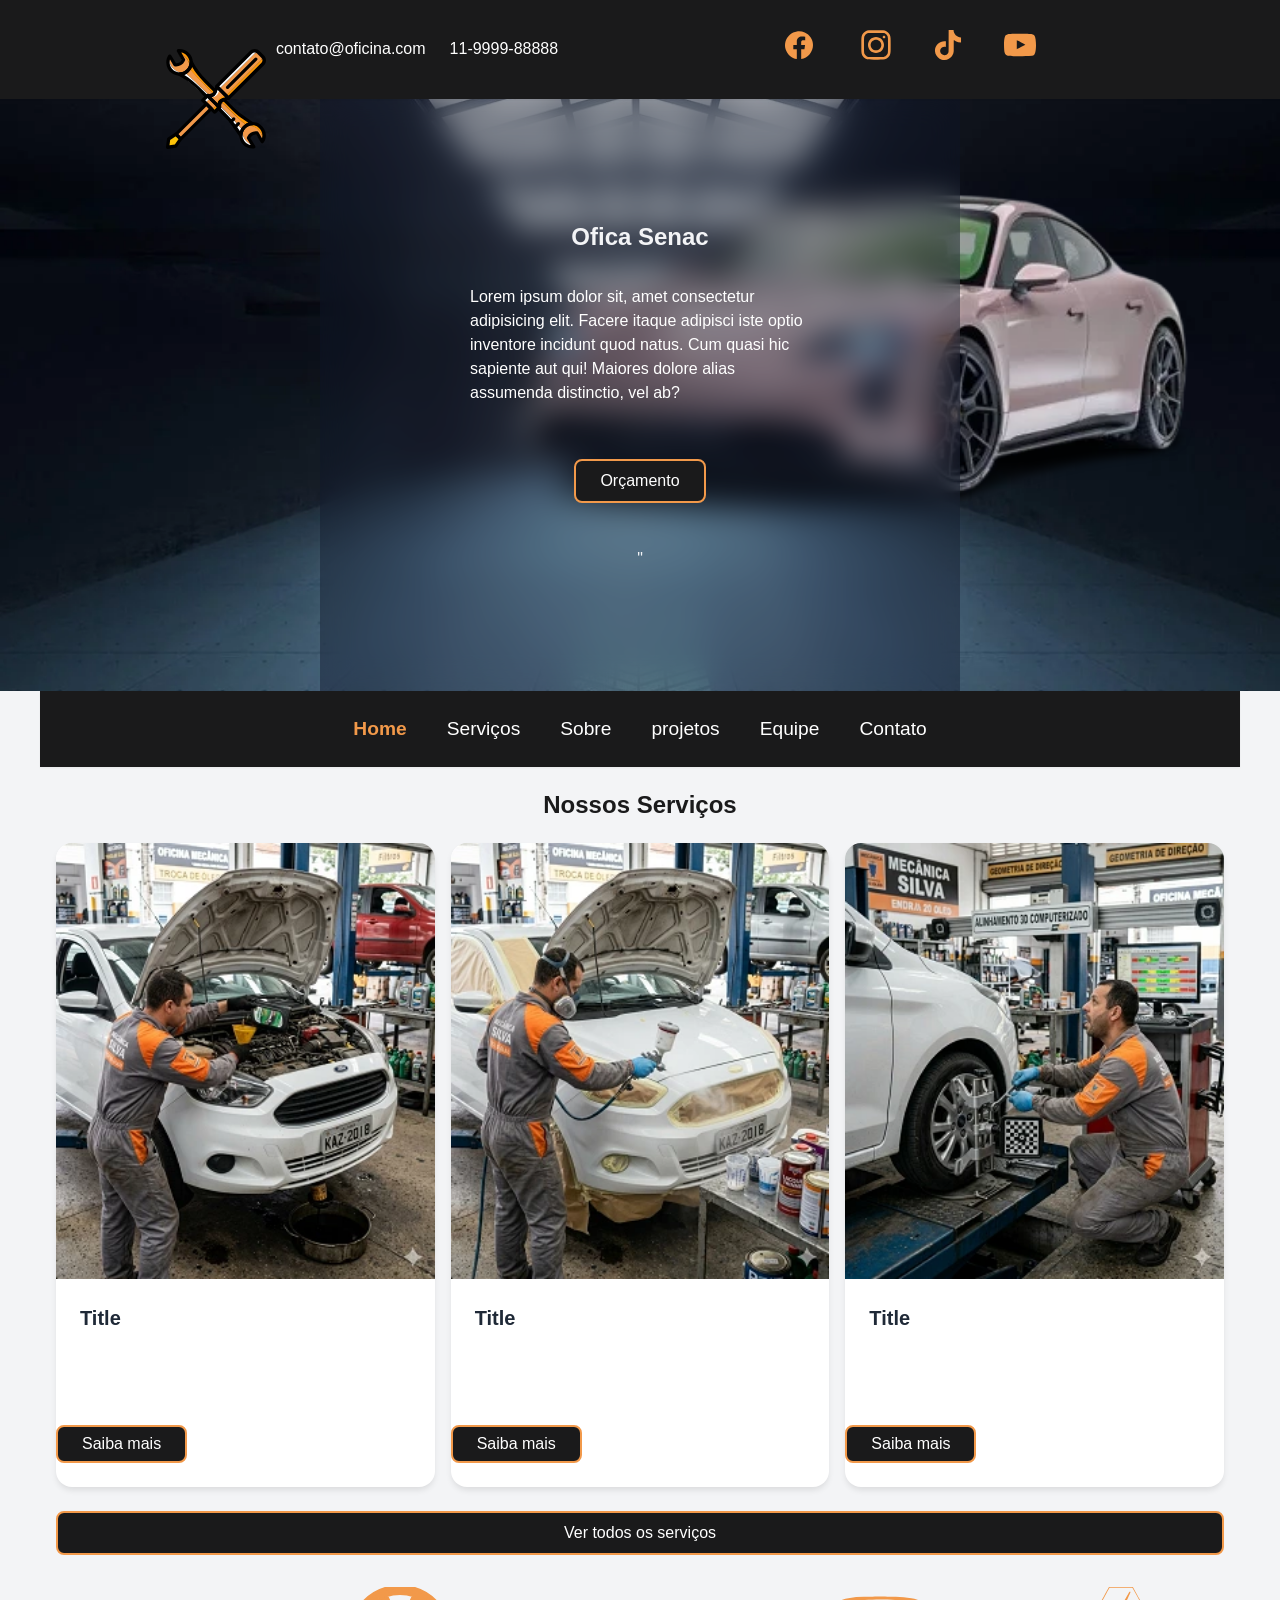
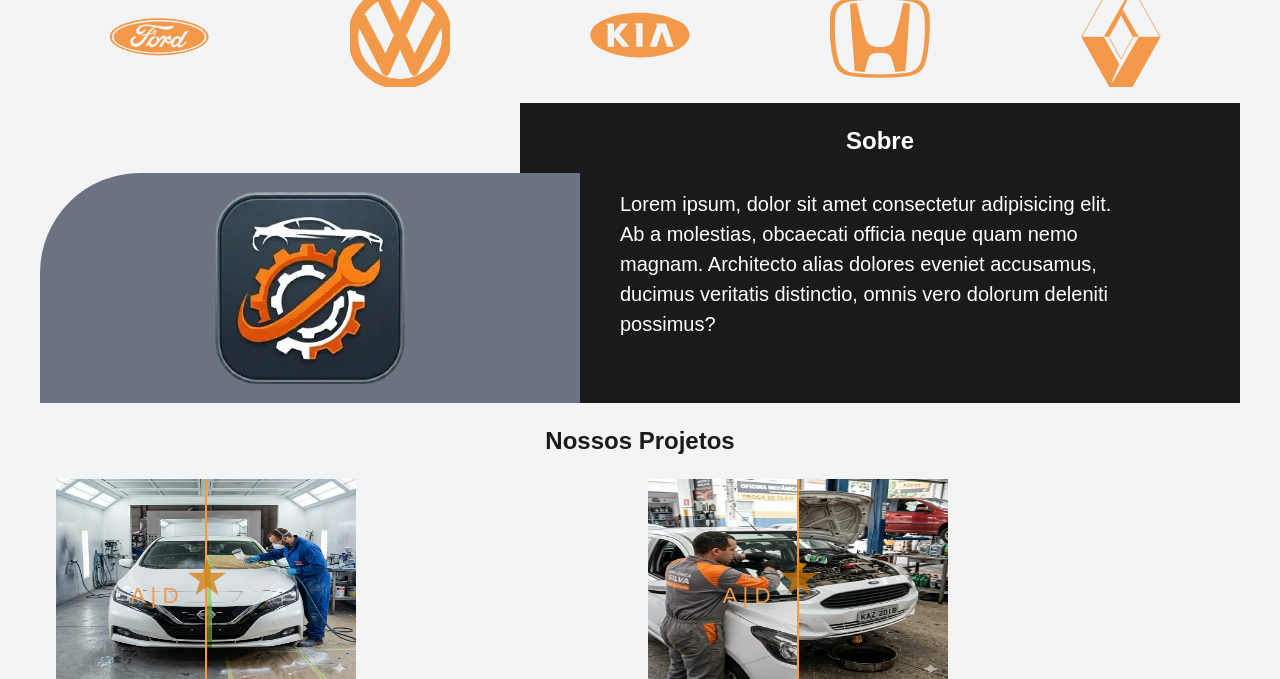
==== index.html @ a276e611 "feat: cortina da imagem projetos customizada com clip-path" ====
<!DOCTYPE html>
<html lang="pt-BR">
<head>
    <meta charset="UTF-8">
    <meta name="viewport" content="width=device-width, initial-scale=1.0">
    <title>Oficina Senac</title>
    <meta name="description" content="Oficina de Desenvolvimento de sites para carros">
    <meta name="keywords" content="keyword1, keyword2">
    <meta property="og:title" content="Page Title">
    <meta property="og:description" content="Page description">
    <meta property="og:type" content="website">
    <meta property="og:url" content="https://www.example.com">
    <meta property="og:image" content="https://www.example.com/image.jpg">
    <meta name="twitter:card" content="summary_large_image">
    <meta name="twitter:title" content="Page Title">
    <meta name="twitter:description" content="Page description">
    <meta name="twitter:image" content="https://www.example.com/image.jpg">

    <link rel="preload" href="assets/css/microframework.css" as="style"
            onload="this.rel='stylesheet'">
    <noscript>
        <link rel="stylesheet" href="assets/css/microframework.css">
    </noscript>
</head>
<body class="bem-cursor">
    <nav class="bem-navbar">
        <header>
            <a href="#" class="bem-navbar__brand">
                <svg class="bem-logo" height="100px" width="100px" version="1.1" id="Layer_1" xmlns="http://www.w3.org/2000/svg" xmlns:xlink="http://www.w3.org/1999/xlink" viewBox="0 0 512.853 512.853" xml:space="preserve" fill="#000000">
                    <g id="SVGRepo_bgCarrier" stroke-width="0"></g>
                    <g id="SVGRepo_tracerCarrier" stroke-linecap="round" stroke-linejoin="round"></g>
                    <g id="SVGRepo_iconCarrier"> 
                        <path style="fill:#f2994a ;" =""="" d="M443.733,492.928l-15.36-40.107l0.853-3.413c4.267-11.093,15.36-16.213,29.013-13.653l4.267,0.853 l29.013,42.667c11.093-19.627,0.853-51.2-24.747-72.533c-18.773-14.507-42.667-18.773-58.027-10.24 c-24.747,13.653-21.333,51.2,5.12,77.653C426.667,487.808,429.227,492.075,443.733,492.928"></path> 
                        <path style="fill:#FFFFFF;" d="M413.867,474.155c-23.04-23.04-28.16-54.613-12.8-71.68c-22.187,23.04-22.187,60.587,0.853,83.627 c13.653,13.653,30.72,18.773,48.64,17.067l-6.827-9.387C433.493,490.368,423.253,483.542,413.867,474.155"></path> 
                        <path style="fill:#FD9808;" d="M477.867,395.648c-19.627-14.507-46.933-14.507-67.413-0.853c-3.413,2.56-6.827,5.12-9.387,7.68 c1.707-1.707,4.267-3.413,6.827-5.12c15.36-8.533,38.4-4.267,58.027,10.24c24.747,19.627,34.987,48.64,26.453,68.267l0.853,0.853 C511.147,451.115,506.027,415.275,477.867,395.648"></path> 
                        <path style="fill:#f2994a ;" =""="" d="M111.787,89.302L111.787,89.302c5.12,13.653,4.267,23.893-4.267,26.453 c-5.12,1.707-11.947,0.853-19.627-2.56l0,0c31.573,24.747,168.96,157.867,197.973,186.88l35.84,35.84 c23.04,23.04,55.467,60.587,79.36,89.6l0,0c-5.12-12.8-5.12-23.04,4.267-26.453c5.12-1.707,11.947-0.853,19.627,2.56l0,0 c-29.013-24.747-66.56-56.32-89.6-79.36l-35.84-35.84C271.36,257.408,136.533,120.875,111.787,89.302"></path> 
                        <path style="fill:#FFFFFF;" d="M321.707,336.768l-35.84-35.84c-25.6-25.6-159.573-156.16-186.88-177.493 c-8.533,5.12-18.773,7.68-29.013,7.68l-0.853,0.853c36.693,18.773,175.787,150.187,205.653,180.053l35.84,35.84 c23.04,23.04,51.2,64,72.533,96.427l0.853-0.853c0-10.24,2.56-19.627,7.68-29.013C369.493,387.968,342.187,357.248,321.707,336.768"></path> 
                        <path style="fill:#FD9808;" d="M311.467,276.182C282.453,247.168,149.333,108.928,130.56,72.235l-0.853,0.853 c0,10.24-2.56,19.627-7.68,29.013c21.333,27.307,153.6,159.573,179.2,185.173l35.84,35.84c20.48,20.48,51.2,46.933,77.653,69.973 c8.533-5.12,18.773-7.68,29.013-7.68l0.853-0.853c-32.427-21.333-73.387-49.493-96.427-72.533L311.467,276.182z"></path> 
                        <path style="fill:#f2994a ;" =""="" d="M63.147,16.768l22.187,46.08l-1.707,3.413c-3.413,11.093-15.36,16.213-29.013,12.8l-4.267-0.853 L21.333,35.542c-11.093,19.627-0.853,51.2,24.747,72.533c18.773,14.507,42.667,18.773,58.027,10.24 c24.747-13.653,21.333-51.2-5.12-77.653C86.187,27.862,77.653,18.475,63.147,16.768"></path> 
                        <path style="fill:#FD9808;" d="M62.293,10.795l5.973,11.093c10.24,3.413,21.333,9.387,30.72,18.773 c23.04,23.04,28.16,54.613,12.8,71.68c22.187-23.04,22.187-60.587-0.853-83.627C97.28,15.062,79.36,9.088,62.293,10.795"></path> 
                        <path style="fill:#FFFFFF;" d="M104.107,118.315c-15.36,8.533-38.4,4.267-58.027-10.24c-24.747-19.627-34.987-48.64-26.453-68.267 l-0.853-1.707c-17.067,25.6-11.947,62.293,15.36,81.92c19.627,14.507,46.933,14.507,67.413,0.853c3.413-2.56,6.827-5.12,9.387-7.68 C109.227,114.902,106.667,116.608,104.107,118.315"></path> 
                        <path style="fill:#FCC309;" d="M19.627,504.022L7.68,492.075l11.947-35.84l35.84-23.893l23.893,23.893l-23.893,35.84L19.627,504.022 z"></path> 
                        <g> 
                        <path style="fill:#f2994a ;" =""="" d="M80.213,457.088L56.32,433.195l152.747-152.747l23.893,23.893L80.213,457.088z"></path> 
                        <path style="fill:#f2994a ;" =""="" d="M238.08,308.608l-34.133-34.133l23.893-23.893l34.133,34.133L238.08,308.608z"></path> 
                        </g> 
                        <path style="fill:#FD9808;" d="M259.413,287.275l-23.893,23.893l12.8,12.8l23.893-23.893L259.413,287.275z"></path> 
                        <path style="fill:#FFFFFF;" d="M211.627,240.342l-23.893,24.747l12.8,12.8l23.893-23.893L211.627,240.342z"></path> 
                        <path style="fill:#f2994a ;" =""="" d="M256.853,290.688c12.8-18.773,15.36-29.013,22.187-35.84c6.827-6.827,17.92-9.387,24.747-11.093 L268.8,208.768c-1.707,7.68-4.267,17.92-11.093,24.747s-17.92,9.387-35.84,22.187L256.853,290.688z"></path> 
                        <path style="fill:#FFFFFF;" d="M260.267,236.928c6.827-6.827,10.24-17.067,12.8-23.04l12.8,12.8L256,196.822 c0.853,9.387,0.853,23.04-5.973,29.867c-6.827,6.827-17.92,15.36-27.307,12.8l8.533,8.533 C237.227,248.022,252.587,244.608,260.267,236.928"></path> 
                        <path style="fill:#FD9808;" d="M298.667,240.342c-6.827,2.56-16.213,5.973-23.04,12.8s-10.24,17.067-12.8,23.04l-23.893-2.56 l29.867,29.867c10.24-19.627,9.387-33.28,16.213-40.96c6.827-6.827,20.48-6.827,29.867-5.973L298.667,240.342z"></path> 
                        <path style="fill:#f2994a ;" =""="" d="M303.787,243.755l-34.133-34.133L452.267,26.155c9.387-9.387,24.747-9.387,34.133,0l0,0 c9.387,9.387,9.387,23.893,0,33.28L303.787,243.755z"></path> 
                        <path style="fill:#FFFFFF;" d="M268.8,209.622l183.467-184.32c9.387-9.387,24.747-9.387,34.133,0l-9.387-9.387 c-11.093-11.093-29.867-11.093-40.96,0L256,195.968l29.867,29.867L268.8,209.622z"></path> 
                        <path style="fill:#FD9808;" d="M495.787,35.542l-9.387-9.387c9.387,9.387,9.387,23.893,0,33.28l-183.467,184.32l12.8,12.8 L495.787,75.648C506.88,64.555,506.88,46.635,495.787,35.542"></path> 
                        <path d="M354.133,408.448c-2.56,0-4.267-0.853-5.973-2.56c-3.413-3.413-3.413-8.533,0-11.947l17.067-17.067 c3.413-3.413,8.533-3.413,11.947,0c3.413,3.413,3.413,8.533,0,11.947l-17.067,17.067C358.4,407.595,356.693,408.448,354.133,408.448 z"></path> 
                        <path d="M69.973,137.088c-13.653,0-27.307-4.267-39.253-12.8C0,102.955-7.68,61.995,12.8,31.275c1.707-2.56,4.267-4.267,6.827-3.413 c2.56,0,5.973,1.707,6.827,4.267L51.2,73.088c11.947,0.853,23.893-5.973,29.013-17.067l0,0L56.32,13.355 c-1.707-2.56-1.707-5.973,0-8.533c0.853-1.707,3.413-3.413,5.973-4.267c20.48-1.707,40.96,5.12,55.467,19.627 s21.333,34.133,19.627,54.613s-12.8,38.4-29.867,50.347C96.427,133.675,82.773,137.088,69.973,137.088z M20.48,54.315 c-5.973,20.48,1.707,43.52,19.627,56.32c17.067,11.947,40.107,11.947,57.173,0.853c12.8-8.533,21.333-22.187,23.04-37.547 s-4.267-29.867-14.507-40.96c-7.68-7.68-17.067-12.8-27.307-14.507L97.28,50.902c1.707,2.56,1.707,5.12,0,7.68l-1.707,4.267 C87.04,79.915,69.12,90.155,49.493,89.302h-4.267c-2.56,0-5.12-1.707-6.827-4.267L20.48,54.315z"></path> 
                        <path d="M443.733,510.848c-17.92,0-34.987-6.827-47.787-19.627c-14.507-14.507-21.333-34.133-19.627-54.613 c1.707-20.48,12.8-38.4,29.867-50.347c23.04-15.36,53.76-15.36,76.8,0.853c29.867,21.333,38.4,62.293,17.92,93.013 c-1.707,2.56-4.267,3.413-7.68,4.267c-2.56,0-5.973-1.707-6.827-4.267l-23.893-40.96c-12.8-0.853-23.893,5.973-29.867,17.067 l24.747,41.813c1.707,2.56,1.707,5.973,0,8.533c-1.707,2.56-4.267,4.267-6.827,4.267 C448.853,510.848,446.293,510.848,443.733,510.848z M443.733,391.382c-10.24,0-19.627,2.56-28.16,8.533 c-12.8,8.533-21.333,22.187-23.04,37.547c-1.707,15.36,4.267,29.867,14.507,40.96c7.68,7.68,17.067,12.8,27.307,14.507 l-18.773-32.427c-1.707-2.56-1.707-5.12,0-7.68l1.707-4.267c8.533-17.067,26.453-28.16,46.08-26.453h4.267 c2.56,0,5.12,1.707,6.827,4.267l17.92,30.72c5.973-20.48-1.707-43.52-19.627-56.32C464.213,394.795,453.973,391.382,443.733,391.382 z"></path> 
                        <path d="M333.653,381.142c-2.56,0-4.267-0.853-5.973-2.56c-3.413-3.413-3.413-8.533,0-11.947l13.653-13.653 c3.413-3.413,8.533-3.413,11.947,0c3.413,3.413,3.413,8.533,0,11.947l-13.653,13.653 C337.92,380.288,336.213,381.142,333.653,381.142z"></path> 
                        <path d="M320.853,260.822L320.853,260.822c-2.56,0-4.267-0.853-5.973-2.56l-60.587-60.587c-3.413-3.413-3.413-8.533,0-11.947 L430.08,10.795c13.653-13.653,35.84-13.653,49.493,0l23.04,23.04c13.653,13.653,13.653,35.84,0,49.493L326.827,258.262 C325.12,259.968,322.56,260.822,320.853,260.822z M272.213,191.702L320,239.488l169.813-168.96c6.827-6.827,6.827-17.92,0-24.747 l-23.04-23.04c-6.827-6.827-17.92-6.827-24.747,0L272.213,191.702z"></path> 
                        <path d="M249.173,332.502c-2.56,0-4.267-0.853-5.973-2.56l-60.587-60.587c-3.413-3.413-3.413-8.533,0-11.947l23.893-23.893 c1.707-1.707,3.413-2.56,5.973-2.56l0,0c2.56,0,4.267,0.853,5.973,2.56l60.587,60.587c3.413,3.413,3.413,8.533,0,11.947L256,329.942 C254.293,330.795,251.733,332.502,249.173,332.502L249.173,332.502z M201.387,263.382l47.787,47.787l11.947-11.947l-47.787-47.787 L201.387,263.382z"></path> 
                        <path d="M273.92,307.755c-2.56,0-4.267-0.853-5.973-2.56l-60.587-60.587c-2.56-2.56-3.413-5.973-1.707-9.387s5.12-5.12,8.533-5.12 c5.973,0,18.773,0.853,23.893-3.413c5.973-5.973,14.507-27.307,14.507-34.133c0-3.413,1.707-6.827,5.12-8.533 c3.413-1.707,6.827-0.853,9.387,1.707l60.587,60.587c2.56,2.56,3.413,5.973,1.707,9.387c-1.707,3.413-4.267,5.12-8.533,5.12 c-6.827,0-29.013,8.533-34.133,14.507c-5.12,5.12-4.267,17.067-3.413,23.893c0,3.413-1.707,6.827-5.12,8.533 C275.627,307.755,274.773,307.755,273.92,307.755z M232.96,247.168l32.427,32.427c0.853-5.973,3.413-11.947,7.68-16.213 c5.12-5.12,17.92-11.947,29.867-16.213l-37.547-37.547c-4.267,11.947-10.24,24.747-16.213,29.867 C244.907,243.755,238.933,246.315,232.96,247.168z"></path> 
                        <path d="M8.533,512.555c-2.56,0-4.267-0.853-5.973-2.56C0.853,508.288,0,505.728,0,503.168l5.12-41.813 c0-2.56,1.707-4.267,3.413-5.973l37.547-25.6c3.413-2.56,7.68-1.707,11.093,0.853l23.893,23.893c2.56,2.56,3.413,7.68,0.853,11.093 l-25.6,37.547c-1.707,1.707-3.413,3.413-5.973,3.413l-40.96,5.973C9.387,512.555,9.387,512.555,8.533,512.555z M21.333,467.328 l-3.413,26.453l27.307-3.413l19.627-28.16l-14.507-14.507L21.333,467.328z"></path> 
                        <path d="M75.093,469.888c-2.56,0-4.267-0.853-5.973-2.56l-23.893-23.893c-1.707-1.707-2.56-4.267-2.56-5.973 c0-2.56,0.853-4.267,2.56-5.973l156.16-156.16c3.413-3.413,8.533-3.413,11.947,0l23.893,23.893c1.707,1.707,2.56,3.413,2.56,5.973 s-0.853,4.267-2.56,5.973L81.92,467.328C80.213,469.035,77.653,469.888,75.093,469.888z M63.147,437.462l11.947,11.947 l144.213-143.36l-11.947-11.947L63.147,437.462z"></path> 
                        <path d="M315.733,205.355c-2.56,0-4.267-0.853-5.973-2.56c-3.413-3.413-3.413-8.533,0-11.947L454.827,45.782 c3.413-3.413,8.533-3.413,11.947,0c3.413,3.413,3.413,8.533,0,11.947L321.707,202.795C320,204.502,318.293,205.355,315.733,205.355z "></path> 
                        <path d="M383.147,451.115L383.147,451.115c-3.413,0-5.973-1.707-6.827-3.413c-30.72-46.08-53.76-77.653-71.68-95.573l-42.667-42.667 c-3.413-3.413-3.413-8.533,0-11.947l1.707-1.707c-0.853-9.387,0-23.893,8.533-32.427c5.12-5.12,12.8-9.387,18.773-11.947 c3.413-1.707,6.827-0.853,9.387,1.707l51.2,51.2l0,0c17.92,17.92,48.64,40.96,95.573,71.68c2.56,1.707,3.413,3.413,3.413,5.973 s-0.853,5.12-2.56,6.827l-0.853,0.853c-1.707,1.707-3.413,2.56-5.973,2.56c-10.24,0-19.627,3.413-27.307,8.533 c-12.8,9.387-21.333,24.747-21.333,41.813c0,2.56-0.853,4.267-2.56,5.973l-0.853,0.853 C388.267,450.262,385.707,451.115,383.147,451.115z M280.747,304.342l36.693,36.693c16.213,16.213,36.693,42.667,62.293,80.213 c5.12-13.653,13.653-26.453,27.307-34.987c5.12-3.413,10.24-5.973,15.36-7.68c-38.4-25.6-64.853-46.08-80.213-62.293l-46.933-46.933 c-4.267,2.56-7.68,4.267-8.533,5.973c-5.12,5.12-4.267,17.067-3.413,23.893C282.453,300.928,281.6,302.635,280.747,304.342z"></path> 
                        <path d="M208.213,252.288c-2.56,0-4.267-0.853-5.973-2.56l-42.667-42.667c-30.72-30.72-60.587-52.907-93.867-69.973 c-2.56-0.853-4.267-3.413-4.267-5.973c0-2.56,0.853-5.12,2.56-7.68l0.853-0.853c0.853-1.707,3.413-2.56,5.12-2.56 c10.24,0,19.627-3.413,27.307-8.533c14.507-9.387,23.04-24.747,23.04-41.813c0-2.56,0.853-4.267,2.56-5.973l0.853-0.853 c2.56-1.707,5.12-2.56,7.68-2.56c2.56,0,5.12,1.707,5.973,4.267c17.067,33.28,39.253,63.147,70.827,94.72l51.2,51.2 c2.56,2.56,3.413,5.973,1.707,9.387c-2.56,5.973-6.827,14.507-11.947,18.773c-8.533,8.533-23.04,9.387-32.427,8.533l-1.707,1.707 C213.333,251.435,210.773,252.288,208.213,252.288L208.213,252.288z M93.867,132.822c27.307,16.213,52.053,36.693,78.507,63.147 l36.693,36.693c1.707-0.853,3.413-1.707,5.12-1.707c5.973,0,18.773,0.853,23.893-3.413c0.853-0.853,3.413-4.267,5.973-8.533 l-47.787-47.787c-25.6-25.6-46.08-51.2-62.293-78.507c-5.12,13.653-13.653,24.747-26.453,33.28 C103.253,128.555,98.133,131.115,93.867,132.822z"></path> 
                    </g>
                </svg>
            </a>
            <ul class="bem-navbar__menu">
                <li>contato@oficina.com</li>
                <li>11-9999-88888</li>
            </ul>
        </header>
        <ul class="bem-navbar__menu">
            <li class="bem-navbar__item">
                <a href="#" class="bem-navbar__link">
                    <svg class="bem-icon-facebook" width="42px" height="42px" viewBox="0 0 24 24" fill="none" xmlns="http://www.w3.org/2000/svg"><g id="SVGRepo_bgCarrier" stroke-width="0"></g><g id="SVGRepo_tracerCarrier" stroke-linecap="round" stroke-linejoin="round"></g><g id="SVGRepo_iconCarrier"> <path d="M20 12.05C19.9813 10.5255 19.5273 9.03809 18.6915 7.76295C17.8557 6.48781 16.673 5.47804 15.2826 4.85257C13.8921 4.2271 12.3519 4.01198 10.8433 4.23253C9.33473 4.45309 7.92057 5.10013 6.7674 6.09748C5.61422 7.09482 4.77005 8.40092 4.3343 9.86195C3.89856 11.323 3.88938 12.8781 4.30786 14.3442C4.72634 15.8103 5.55504 17.1262 6.69637 18.1371C7.83769 19.148 9.24412 19.8117 10.75 20.05V14.38H8.75001V12.05H10.75V10.28C10.7037 9.86846 10.7483 9.45175 10.8807 9.05931C11.0131 8.66687 11.23 8.30827 11.5161 8.00882C11.8022 7.70936 12.1505 7.47635 12.5365 7.32624C12.9225 7.17612 13.3368 7.11255 13.75 7.14003C14.3498 7.14824 14.9482 7.20173 15.54 7.30003V9.30003H14.54C14.3676 9.27828 14.1924 9.29556 14.0276 9.35059C13.8627 9.40562 13.7123 9.49699 13.5875 9.61795C13.4627 9.73891 13.3667 9.88637 13.3066 10.0494C13.2464 10.2125 13.2237 10.387 13.24 10.56V12.07H15.46L15.1 14.4H13.25V20C15.1399 19.7011 16.8601 18.7347 18.0985 17.2761C19.3369 15.8175 20.0115 13.9634 20 12.05Z" fill="#f2994a"></path> </g></svg>
                </a>
            </li>
            <li class="bem-navbar__item">
                <a href="#" class="bem-navbar__link">
                    <svg class="bem-icon-instagram" width="32px" height="32px" viewBox="0 0 24 24" fill="none" xmlns="http://www.w3.org/2000/svg"><g id="SVGRepo_bgCarrier" stroke-width="0"></g><g id="SVGRepo_tracerCarrier" stroke-linecap="round" stroke-linejoin="round"></g><g id="SVGRepo_iconCarrier"> <path fill-rule="evenodd" clip-rule="evenodd" d="M12 18C15.3137 18 18 15.3137 18 12C18 8.68629 15.3137 6 12 6C8.68629 6 6 8.68629 6 12C6 15.3137 8.68629 18 12 18ZM12 16C14.2091 16 16 14.2091 16 12C16 9.79086 14.2091 8 12 8C9.79086 8 8 9.79086 8 12C8 14.2091 9.79086 16 12 16Z" fill="#f2994a"></path> <path d="M18 5C17.4477 5 17 5.44772 17 6C17 6.55228 17.4477 7 18 7C18.5523 7 19 6.55228 19 6C19 5.44772 18.5523 5 18 5Z" fill="#f2994a"></path> <path fill-rule="evenodd" clip-rule="evenodd" d="M1.65396 4.27606C1 5.55953 1 7.23969 1 10.6V13.4C1 16.7603 1 18.4405 1.65396 19.7239C2.2292 20.8529 3.14708 21.7708 4.27606 22.346C5.55953 23 7.23969 23 10.6 23H13.4C16.7603 23 18.4405 23 19.7239 22.346C20.8529 21.7708 21.7708 20.8529 22.346 19.7239C23 18.4405 23 16.7603 23 13.4V10.6C23 7.23969 23 5.55953 22.346 4.27606C21.7708 3.14708 20.8529 2.2292 19.7239 1.65396C18.4405 1 16.7603 1 13.4 1H10.6C7.23969 1 5.55953 1 4.27606 1.65396C3.14708 2.2292 2.2292 3.14708 1.65396 4.27606ZM13.4 3H10.6C8.88684 3 7.72225 3.00156 6.82208 3.0751C5.94524 3.14674 5.49684 3.27659 5.18404 3.43597C4.43139 3.81947 3.81947 4.43139 3.43597 5.18404C3.27659 5.49684 3.14674 5.94524 3.0751 6.82208C3.00156 7.72225 3 8.88684 3 10.6V13.4C3 15.1132 3.00156 16.2777 3.0751 17.1779C3.14674 18.0548 3.27659 18.5032 3.43597 18.816C3.81947 19.5686 4.43139 20.1805 5.18404 20.564C5.49684 20.7234 5.94524 20.8533 6.82208 20.9249C7.72225 20.9984 8.88684 21 10.6 21H13.4C15.1132 21 16.2777 20.9984 17.1779 20.9249C18.0548 20.8533 18.5032 20.7234 18.816 20.564C19.5686 20.1805 20.1805 19.5686 20.564 18.816C20.7234 18.5032 20.8533 18.0548 20.9249 17.1779C20.9984 16.2777 21 15.1132 21 13.4V10.6C21 8.88684 20.9984 7.72225 20.9249 6.82208C20.8533 5.94524 20.7234 5.49684 20.564 5.18404C20.1805 4.43139 19.5686 3.81947 18.816 3.43597C18.5032 3.27659 18.0548 3.14674 17.1779 3.0751C16.2777 3.00156 15.1132 3 13.4 3Z" fill="#f2994a"></path> </g></svg>
                </a>
            </li>
             <li class="bem-navbar__item">
                <a href="#" class="bem-navbar__link">
                    <svg class="bem-icon-tiktok" fill="#f2994a" width="32px" height="32px" viewBox="0 0 32 32" version="1.1" xmlns="http://www.w3.org/2000/svg"><g id="SVGRepo_bgCarrier" stroke-width="0"></g><g id="SVGRepo_tracerCarrier" stroke-linecap="round" stroke-linejoin="round"></g><g id="SVGRepo_iconCarrier"> <title>tiktok</title> <path d="M16.656 1.029c1.637-0.025 3.262-0.012 4.886-0.025 0.054 2.031 0.878 3.859 2.189 5.213l-0.002-0.002c1.411 1.271 3.247 2.095 5.271 2.235l0.028 0.002v5.036c-1.912-0.048-3.71-0.489-5.331-1.247l0.082 0.034c-0.784-0.377-1.447-0.764-2.077-1.196l0.052 0.034c-0.012 3.649 0.012 7.298-0.025 10.934-0.103 1.853-0.719 3.543-1.707 4.954l0.020-0.031c-1.652 2.366-4.328 3.919-7.371 4.011l-0.014 0c-0.123 0.006-0.268 0.009-0.414 0.009-1.73 0-3.347-0.482-4.725-1.319l0.040 0.023c-2.508-1.509-4.238-4.091-4.558-7.094l-0.004-0.041c-0.025-0.625-0.037-1.25-0.012-1.862 0.49-4.779 4.494-8.476 9.361-8.476 0.547 0 1.083 0.047 1.604 0.136l-0.056-0.008c0.025 1.849-0.050 3.699-0.050 5.548-0.423-0.153-0.911-0.242-1.42-0.242-1.868 0-3.457 1.194-4.045 2.861l-0.009 0.030c-0.133 0.427-0.21 0.918-0.21 1.426 0 0.206 0.013 0.41 0.037 0.61l-0.002-0.024c0.332 2.046 2.086 3.59 4.201 3.59 0.061 0 0.121-0.001 0.181-0.004l-0.009 0c1.463-0.044 2.733-0.831 3.451-1.994l0.010-0.018c0.267-0.372 0.45-0.822 0.511-1.311l0.001-0.014c0.125-2.237 0.075-4.461 0.087-6.698 0.012-5.036-0.012-10.060 0.025-15.083z"></path> </g></svg>                  </a>
            </li>
             <li class="bem-navbar__item">
                <a href="#" class="bem-navbar__link">
                    <svg class="bem-icon-youtube" width="32px" height="32px" viewBox="0 -3 20 20" version="1.1" xmlns="http://www.w3.org/2000/svg" xmlns:xlink="http://www.w3.org/1999/xlink" fill="#f2994a"><g id="SVGRepo_bgCarrier" stroke-width="0"></g><g id="SVGRepo_tracerCarrier" stroke-linecap="round" stroke-linejoin="round"></g><g id="SVGRepo_iconCarrier"> <title>youtube [#168]</title> <desc>Created with Sketch.</desc> <defs> </defs> <g id="Page-1" stroke="none" stroke-width="1" fill="none" fill-rule="evenodd"> <g id="Dribbble-Light-Preview" transform="translate(-300.000000, -7442.000000)" fill="#f2994a"> <g id="icons" transform="translate(56.000000, 160.000000)"> <path d="M251.988432,7291.58588 L251.988432,7285.97425 C253.980638,7286.91168 255.523602,7287.8172 257.348463,7288.79353 C255.843351,7289.62824 253.980638,7290.56468 251.988432,7291.58588 M263.090998,7283.18289 C262.747343,7282.73013 262.161634,7282.37809 261.538073,7282.26141 C259.705243,7281.91336 248.270974,7281.91237 246.439141,7282.26141 C245.939097,7282.35515 245.493839,7282.58153 245.111335,7282.93357 C243.49964,7284.42947 244.004664,7292.45151 244.393145,7293.75096 C244.556505,7294.31342 244.767679,7294.71931 245.033639,7294.98558 C245.376298,7295.33761 245.845463,7295.57995 246.384355,7295.68865 C247.893451,7296.0008 255.668037,7296.17532 261.506198,7295.73552 C262.044094,7295.64178 262.520231,7295.39147 262.895762,7295.02447 C264.385932,7293.53455 264.28433,7285.06174 263.090998,7283.18289" id="youtube-[#168]"> </path> </g> </g> </g> </g></svg>
                </a>
            </li>
        </ul>
    </nav>
    <main>
        <section class="bem-hero">
            <div class="bem-hero__titulo">
                <h1>Ofica Senac</h1>
                <p>Lorem ipsum dolor sit, amet consectetur adipisicing elit. Facere itaque adipisci iste optio inventore incidunt quod natus. Cum quasi hic sapiente aut qui! Maiores dolore alias assumenda distinctio, vel ab?</p>
                <a href="#contato" class="bem-btn bem-btn--primary">
                    Orçamento
                </a>"
            </div>
            <img src="/assets/imagens/PorsheDahora.webp" 
            width="500px" alt="Carro Transparent" 
            class="bem-hero_imagem"
            >
        </section>
        <nav class="bem-navbar--secundaria bem-container">
            <input type="checkbox" id="nav-toggle" class="bem-navbar__checkbox">
            <label for="nav-toggle" class="bem-navbar__toggle">☰</label>
            <ul class="bem-navbar__menu">
                <li class="bem-navbar__item">
                    <a href="#" class="bem-navbar__link bem-navbar__link--active">Home</a>
                </li>
                <li class="bem-navbar__item">
                    <a href="#servicos" class="bem-navbar__link">Serviços</a>
                </li>
                <li class="bem-navbar__item">
                    <a href="#sobre" class="bem-navbar__link">Sobre</a>
                </li>
                <li class="bem-navbar__item">
                    <a href="#projetos" class="bem-navbar__link">projetos</a>
                </li>
                <li class="bem-navbar__item">
                    <a href="#equipe" class="bem-navbar__link">Equipe</a>
                </li>
                <li class="bem-navbar__item">
                    <a href="#contato" class="bem-navbar__link">Contato</a>
                </li>
            </ul>
        </nav>
        <!-- adcionar mais seções para ter scroll e a position styck-->
        <section class="bem-container" id="servicos">
            <h2 class="bem-titulo-h2">Nossos Serviços</h2>
            <div class="bem-grid-auto">
                <div class="bem-card">
                    <img class="bem-card__image" src="assets/imagens/serviços/troca oleo.webp" width="280px" height="320px" alt="Image description">
                    <div class="bem-card__body">
                        <h3 class="bem-card__title">Title</h3>
                        <p>Description</p>
                    </div>
                    <button class="bem-btn bem-btn--primary">
                        Saiba mais
                    </button>
                </div>
                <div class="bem-card">
                    <img class="bem-card__image" src="assets/imagens/serviços/pintura.webp" width="280px" height="320px"  alt="Image description">
                    <div class="bem-card__body">
                        <h3 class="bem-card__title">Title</h3>
                        <p>Description</p>
                    </div>
                    <button class="bem-btn bem-btn--primary">
                        Saiba mais
                    </button>
                </div>
                <div class="bem-card">
                    <img class="bem-card__image" src="assets/imagens/serviços/alinhamento.webp" width="280px" height="320px"  alt="Image description">
                    <div class="bem-card__body">
                        <h3 class="bem-card__title">Title</h3>
                        <p>Description</p>
                    </div>
                    <button class="bem-btn bem-btn--primary">
                        Saiba mais
                    </button>
                </div>
          </div>
          <a href="servicos.html" class="bem-btn bem-btn--primary">Ver todos os serviços</a>
        </section>
        <section class="bem-container" id="marcas">
            <div class="container-icons">
                <svg class="icon-marcas" fill="#f2994a" version="1.1" id="Layer_1" xmlns="http://www.w3.org/2000/svg" xmlns:xlink="http://www.w3.org/1999/xlink" viewBox="0 0 130 130" xml:space="preserve"><g id="SVGRepo_bgCarrier" stroke-width="0"></g><g id="SVGRepo_tracerCarrier" stroke-linecap="round" stroke-linejoin="round"></g><g id="SVGRepo_iconCarrier"> <path d="M65.2,40.7C29.6,40.7,1,51.4,1,64.8c0,13.3,28.8,24.1,64.2,24.1c35.4,0,64.2-10.8,64.2-24.1 C129.5,51.6,100.6,40.7,65.2,40.7z M65.2,86.8c-34,0-61.5-9.8-61.5-22c0-12.1,27.6-22,61.5-22c34,0,61.5,9.8,61.5,22 C126.8,77,99.2,86.8,65.2,86.8z M90.5,69.7c0,0.1,0,0.2,0,0.2c0,0.1,0.2,0.2,0.3,0.3c0,0,0.1,0.1,0,0.2c-0.4,0.9-0.8,1.4-1.3,2.1 c-0.5,0.7-1,1.2-1.6,1.7c-0.9,0.8-2.3,1.6-3.4,1.1c-0.5-0.3-0.7-0.9-0.7-1.5c0-1.5,0.7-3.1,2-4.7c1.5-1.9,3.3-2.9,4.4-2.3 C91.4,67.3,91.1,68.7,90.5,69.7z M58.7,59.7c-0.1-0.6,0.1-1.3,0.7-1.8c0.3-0.3,0.7-0.3,1-0.1c0.3,0.2,0.1,0.8-0.1,1.3 c-0.3,0.5-0.8,0.9-1.3,0.9C58.8,59.9,58.7,59.9,58.7,59.7z M65.2,44.7c-32.8,0-59.4,9.1-59.4,20.2C5.8,75.9,32.4,85,65.2,85 c32.8,0,59.4-9.1,59.4-20.2C124.6,53.7,98,44.7,65.2,44.7z M34.7,78.1c-3.5,0-6.6-2.1-7-5.9c-0.2-2.1,0.4-3.9,1.6-5.5 c1-1.4,2.8-2.5,4.3-2.8c0.5-0.1,1.1,0,1.4,0.3c0.4,0.5,0.3,1-0.1,1.3c-1.1,0.6-2.5,1.6-3.2,2.9c-0.6,1.1-0.7,2.5,0.2,3.7 c1.4,2.1,5.3,2.2,9-1.2c0.9-0.8,1.7-1.6,2.5-2.6c1.6-1.8,2.1-2.5,4.3-5.5c0,0,0-0.1,0-0.1c0,0,0,0-0.1-0.1c-1.4,0-2.7,0.5-3.9,1.4 c-0.3,0.3-0.8,0.2-1.1-0.1c-0.2-0.4-0.1-0.9,0.3-1.1c1.9-1.4,4.1-1.6,6.2-2c0,0,0.2,0,0.3-0.2c0.9-1.1,1.6-2.2,2.5-3.3 c1-1.2,2.2-2.2,3.1-3.1c1.3-1.1,2.2-1.5,3-2c0.2-0.1,0-0.3-0.1-0.3c-4.8-0.9-9.8-2.1-14.5-0.3c-3.3,1.2-4.7,3.8-4,5.6 c0.5,1.2,2.1,1.4,3.7,0.7c1.3-0.6,2.4-1.6,3.3-2.9c0.5-0.7,1.4-0.2,0.9,1c-1.4,3.3-4.1,5.9-7.3,6c-2.8,0.1-4.5-1.9-4.5-4.4 c0-4.9,5.5-8.2,11.3-8.7c7-0.6,13.6,1.3,20.5,2.1c5.3,0.6,10.4,0.7,15.7-0.6c0.6-0.1,1.1,0.3,1,0.9c-0.1,0.9-0.8,1.8-2.5,2.8 c-2,1.1-4.1,1.4-6.3,1.4c-5.3,0-10.2-2-15.3-3.1c0,0.2,0.1,0.5-0.1,0.6c-2.8,2.1-5.4,4.2-7.1,7.1c-0.1,0.1,0,0.1,0.1,0.1 c1.5-0.1,2.8-0.1,4.2-0.2c0.2,0,0.2-0.1,0.2-0.3c-0.1-1,0.2-2.2,1.1-3c0.9-0.8,2.1-0.9,2.8-0.3c0.9,0.7,0.8,1.9,0.3,2.8 c-0.5,0.9-1.3,1.4-2,1.7c0,0-0.2,0-0.1,0.2c0,0.2,1.1,0.8,1.2,1c0.1,0.1,0,0.4-0.1,0.5c-0.1,0.1-0.3,0.2-0.5,0.2 c-0.2,0-0.3-0.1-0.5-0.2c-0.5-0.3-1.1-0.7-1.4-1.2c-0.1-0.2-0.2-0.2-0.5-0.2c-1.5,0.1-3.8,0.3-5.4,0.5c-0.4,0-0.4,0.1-0.5,0.3 c-2.5,4.1-5.2,8.6-8.2,11.6C40.2,77.2,37.5,78.1,34.7,78.1z M103,57.9c-0.5,0.8-9.9,15.2-10.5,16.6c-0.2,0.5-0.2,0.8,0,1.1 c0.5,0.7,1.6,0.3,2.3-0.2c2-1.4,3.4-3.1,5-4.6c0.1-0.1,0.2-0.1,0.3,0c0.2,0.2,0.6,0.5,0.8,0.7c0.1,0.1,0.1,0.2,0,0.3 c-1.5,1.9-3.2,3.6-4.8,4.9c-2.5,1.9-5,2.4-6.3,1.2c-0.5-0.5-0.7-1.1-0.7-1.7c0-0.3-0.2-0.3-0.3-0.2c-1.5,1.5-4.1,3.1-6.4,1.9 c-2-1-2.4-3.3-2-5.3c0,0,0-0.3-0.3-0.2c-0.4,0.3-0.9,0.6-1.6,0.9c-0.8,0.3-1.2,0.4-2,0.4c-1,0-1.8-0.4-2.4-1.4 c-0.3-0.5-0.5-1.3-0.5-1.9c0-0.1-0.1-0.2-0.2,0c-1.6,2.4-3.1,4.8-4.7,7.3c-0.1,0.1-0.2,0.2-0.3,0.2c-1,0-2.1,0-3.1,0 c-0.2,0-0.3-0.1-0.2-0.3c0.6-1.1,3.6-5.5,5.7-9.3c0.6-1,0.5-1.6,0.1-1.8c-0.4-0.3-1.3,0.1-2.1,0.7c-2,1.5-3.7,3.9-4.6,5 c-0.5,0.6-1,1.6-2.3,3c-2.1,2.3-4.9,3.6-7.5,2.7c-1.5-0.5-2.5-1.7-2.9-3.1c-0.1-0.3-0.2-0.4-0.4-0.2c-0.4,0.5-1.3,1.3-2.1,1.8 c-0.1,0.1-0.3,0.2-0.5,0.1c-0.2-0.1-0.7-0.8-0.8-1.1c-0.1-0.2,0-0.3,0.1-0.4c1.1-0.9,1.6-1.5,2.1-2c0.3-0.4,0.6-0.9,0.9-1.7 c0.6-1.6,2.1-4.6,5-6.2c1.1-0.6,2.2-1,3.5-1.2c0.5-0.1,1,0,1.1,0.4c0.1,0.2,0.2,0.6,0.3,0.8c0.1,0.2,0,0.3-0.2,0.4 c-1.7,0.7-3.4,1.7-4.6,3.3c-1.4,1.8-1.7,4-0.8,5.2c0.7,0.9,1.7,1.1,2.8,0.7c1.6-0.5,2.9-1.9,3.6-3.6c0.7-1.8,0.9-3.8,0.3-5.7 c-0.1-0.3,0-0.6,0.2-0.7c0.4-0.3,1-0.6,1.1-0.7c0.4-0.2,0.8-0.1,1,0.2c0.6,0.8,0.9,2,0.9,3.3c0,0.3,0.1,0.3,0.3,0.1 c1-1.1,2-2.2,3-3.1c1-0.8,2.3-1.4,3.4-1.4c1.5,0,2.3,1.1,2.2,2.9c0,0.2,0.2,0.2,0.3,0.1c0.5-0.7,0.8-1,1.3-1.4 c1.1-0.9,2.1-1.3,3.3-1.2c1.4,0.1,2.5,1.4,2.3,2.8c-0.1,0.9-0.7,1.8-1.5,2.2c-0.7,0.4-1.6,0.3-2.2-0.2c-0.5-0.4-0.6-1.1-0.5-1.7 c0-0.1-0.1-0.3-0.3-0.1c-1.4,1.4-1.5,3.2-0.6,4.1c1,0.9,2.4,0.3,3.5-0.4c2-1.3,3.5-3,5.2-4.4c1.2-0.9,2.5-1.7,4-1.9 c0.8-0.1,1.6-0.1,2.4,0.3c1.1,0.4,1.7,1.3,1.8,2.1c0,0.2,0.2,0.3,0.3,0.1c0.8-1.3,5.4-8.1,5.8-8.8c0.1-0.2,0.2-0.3,0.5-0.3 c1,0,2.3,0,3.2,0C103,57.7,103,57.8,103,57.9z"></path> </g></svg>
                <svg class="icon-marcas" fill="#f2994a" viewBox="0 0 24 24" role="img" xmlns="http://www.w3.org/2000/svg" stroke="#f2994a"><g id="SVGRepo_bgCarrier" stroke-width="0"></g><g id="SVGRepo_tracerCarrier" stroke-linecap="round" stroke-linejoin="round"></g><g id="SVGRepo_iconCarrier"><title>Volkswagen icon</title><path d="M12 0C5.36 0 0 5.36 0 12S5.36 24 12 24 24 18.64 24 12 18.64 0 12 0M12 1.41C13.2 1.41 14.36 1.63 15.43 2L12.13 9.13C12.09 9.17 12.09 9.26 12 9.26S11.91 9.17 11.87 9.13L8.57 2C9.64 1.63 10.8 1.42 12 1.42M6.9 2.74L10.72 10.97C10.8 11.14 10.89 11.19 11 11.19H13C13.12 11.19 13.2 11.14 13.29 10.97L17.06 2.74C18.64 3.64 20 4.93 20.96 6.47L15.6 16.84C15.56 16.93 15.5 16.97 15.47 16.97C15.39 16.97 15.39 16.89 15.34 16.84L13.29 12.3C13.2 12.13 13.12 12.09 13 12.09H11C10.89 12.09 10.8 12.13 10.71 12.3L8.66 16.84C8.61 16.89 8.62 16.97 8.53 16.97C8.44 16.97 8.44 16.89 8.4 16.84L3 6.47C3.94 4.93 5.32 3.64 6.9 2.74M2.06 8.53L8.23 20.53C8.31 20.7 8.4 20.83 8.62 20.83C8.83 20.83 8.91 20.7 9 20.53L11.87 14.14C11.91 14.06 11.96 14 12 14C12.09 14 12.09 14.1 12.13 14.14L15.04 20.53C15.13 20.7 15.21 20.83 15.43 20.83C15.64 20.83 15.73 20.7 15.81 20.53L22 8.53C22.37 9.6 22.59 10.76 22.59 12C22.54 17.79 17.79 22.59 12 22.59C6.21 22.59 1.46 17.79 1.46 12C1.46 10.8 1.67 9.65 2.06 8.53Z"></path></g></svg>
                <svg class="icon-marcas" fill="#f2994a" version="1.1" id="Layer_1" xmlns="http://www.w3.org/2000/svg" xmlns:xlink="http://www.w3.org/1999/xlink" viewBox="0 0 2500 2500" xml:space="preserve"><g id="SVGRepo_bgCarrier" stroke-width="0"></g><g id="SVGRepo_tracerCarrier" stroke-linecap="round" stroke-linejoin="round"></g><g id="SVGRepo_iconCarrier"> <path d="M2225.5,857.7c-298.8-150.8-635.7-216.5-969.3-216.5c-336.4,0-687.1,52.5-984.8,216.5C146.6,926.8,8,1047.7,8,1201.8h0 c0,152.4,136.4,278.9,262.4,342.4c299.3,151.3,636.8,216.5,970.9,216.5c336.3,0,687.1-52.5,984.7-215.9 c123.7-67.9,262.9-188.3,262.9-341.9C2488.9,1048.8,2353.6,921.8,2225.5,857.7z M808.8,1492.3l-203.3-244.7h-6.1v244.7h-158V946.7 h-34.8v-36.5h192.8v204.9h6.1l166.8-204.9h177.8l-220.9,271.7l256.3,310.4H808.8z M1314.7,1492.3h-157.9V948.9h-34.2v-40.3h192.2 V1492.3z M1925.6,1492.3l-129.8-380.5l-130.3,380.5h-172.3l189.4-545.7h0h-30.9v-35.9h243.6l198.3,581.6H1925.6z"></path> </g></svg>
                <svg class="icon-marcas" fill="#f2994a" version="1.1" id="Layer_1" xmlns="http://www.w3.org/2000/svg" xmlns:xlink="http://www.w3.org/1999/xlink" viewBox="0 0 44.6 44.6" xml:space="preserve"><g id="SVGRepo_bgCarrier" stroke-width="0"></g><g id="SVGRepo_tracerCarrier" stroke-linecap="round" stroke-linejoin="round"></g><g id="SVGRepo_iconCarrier"> <title>honda-logo</title> <g> <path d="M32.6,7.2c-1,4.6-1.4,6.7-2.3,10s-1.4,6.1-2.5,7.6c-0.8,1.1-2.1,1.8-3.5,1.9c-1.3,0.1-2.7,0.1-4,0 c-1.4-0.1-2.7-0.8-3.5-1.9c-1.1-1.4-1.7-4.4-2.5-7.6S13,11.8,12,7.2l-1.5,0.1c-0.6,0-1.1,0.1-1.6,0.2c0,0,0.6,9.4,0.9,13.4 c0.3,4.2,0.8,11.2,1.2,16.6c0,0,0.9,0.1,2.3,0.2s2.2,0.1,2.2,0.1c0.6-2.4,1.4-5.6,2.2-7c0.5-0.8,1.4-1.3,2.4-1.3 c0.7-0.1,1.4-0.1,2.2-0.1l0,0c0.7,0,1.4,0,2.2,0.1c1,0,1.9,0.5,2.4,1.3c0.9,1.4,1.6,4.6,2.2,7c0,0,0.7,0,2.2-0.1s2.3-0.2,2.3-0.2 c0.5-5.3,1-12.4,1.2-16.6c0.3-4,0.9-13.4,0.9-13.4c-0.5-0.1-1-0.1-1.6-0.2L32.6,7.2z"></path> <path d="M44.4,12.8c-0.6-6-4.6-7.2-8.1-7.8c-2.3-0.3-4.6-0.5-6.9-0.6c-1.8-0.1-5.9-0.2-7.1-0.2s-5.4,0.1-7.1,0.2 C12.8,4.4,10.5,4.6,8.2,5c-3.5,0.6-7.5,1.9-8.1,7.8c-0.2,2-0.2,4-0.2,6c0,2.7,0.2,5.4,0.6,8.1c0.2,2.3,0.7,4.5,1.3,6.8 c0.9,2.6,1.7,3.4,2.6,4.1c1.6,1.1,3.3,1.7,5.2,2c8.4,0.9,16.8,0.9,25.2,0c1.9-0.3,3.6-0.9,5.2-2c1-0.8,1.8-1.5,2.6-4.1 c0.6-2.2,1.1-4.5,1.3-6.8c0.3-2.7,0.5-5.4,0.6-8.1C44.6,16.8,44.5,14.8,44.4,12.8z M42.2,22.8c-0.1,3.3-0.6,6.5-1.4,9.7 c-0.3,1.5-1.1,2.8-2.2,3.9c-1.5,1.2-3.3,1.9-5.1,2c-7.5,0.8-15,0.8-22.5,0c-1.9-0.1-3.6-0.8-5.1-2c-1.1-1.1-1.8-2.4-2.2-3.9 c-0.8-3.2-1.2-6.4-1.4-9.7c-0.2-3.3-0.2-6.7,0.1-10C3,9,4.8,7.2,8.8,6.5c2.2-0.4,4.5-0.6,6.7-0.7c1.9-0.1,5-0.2,6.8-0.2 s4.9,0,6.8,0.2c2.2,0.1,4.5,0.3,6.7,0.7c4,0.7,5.8,2.6,6.3,6.3C42.3,16.1,42.4,19.5,42.2,22.8L42.2,22.8z"></path> </g> </g></svg>
                <svg class="icon-marcas" viewBox="0 0 100 100" version="1.1" xmlns="http://www.w3.org/2000/svg" xmlns:xlink="http://www.w3.org/1999/xlink" fill="#000000"><g id="SVGRepo_bgCarrier" stroke-width="0"></g><g id="SVGRepo_tracerCarrier" stroke-linecap="round" stroke-linejoin="round"></g><g id="SVGRepo_iconCarrier"> <title>renault</title> <desc>Created with Sketch.</desc> <g id="renault" stroke="none" stroke-width="1" fill="none" fill-rule="evenodd"> <path d="M37.4290909,1.05590909 C37.1186364,1.61590909 35.0836364,5.27 32.9072727,9.17636364 C30.7309091,13.0822727 28.0245455,17.9404545 26.8931818,19.9718182 C25.7618182,22.0027273 23.5886364,25.9018182 22.0640909,28.6363636 C20.5395455,31.3709091 18.1527273,35.6536364 16.7595455,38.1536364 C15.3663636,40.6536364 13.3286364,44.31 12.2309091,46.2795455 L10.235,49.8604545 L11.1431818,51.4881818 C11.6427273,52.3831818 14.5327273,57.5472727 17.5654545,62.9640909 C20.5986364,68.3809091 25.2859091,76.7540909 27.9813636,81.5718182 C32.5259091,89.6931818 35.8540909,95.6381818 37.5640909,98.6886364 L38.2672727,99.9431818 L49.9336364,99.9409091 L61.6004545,99.9390909 L62.0863636,99.065 C63.005,97.4122727 68.145,88.22 79.7572727,67.4622727 C82.0736364,63.3213636 85.235,57.6672727 86.7827273,54.8972727 L89.5959091,49.8613636 L86.7340909,44.7177273 C82.7145455,37.4922727 67.5345455,10.1981818 64.4527273,4.65454545 L61.8863636,0.0377272727 L49.94,0.0377272727 L37.9940909,0.0377272727 L37.4290909,1.05590909 M64.6336364,6.59545455 C66.4459091,9.83772727 69.44,15.1963636 71.2877273,18.5036364 C73.1354545,21.8109091 75.445,25.9445455 76.4204545,27.6895455 C84.7268182,42.5481818 88.6490909,49.5827273 88.6959091,49.7045455 C88.7454545,49.8327273 87.6045455,49.8486364 78.24,49.8486364 L67.7286364,49.8486364 L67.3095455,49.1145455 C67.0795455,48.7109091 66.2709091,47.3154545 65.5131818,46.0131818 C62.8531818,41.4427273 58.0527273,33.1822727 55.3045455,28.4468182 C53.7781818,25.8168182 52.3690909,23.3936364 52.1731818,23.0618182 L51.8168182,22.4590909 L52.0968182,21.8018182 C52.2509091,21.44 53.0827273,19.5804545 53.9454545,17.6695455 C56.8718182,11.1877273 59.5645455,5.08 59.5645455,4.92409091 C59.5645455,4.89272727 59.2981818,4.86863636 58.9727273,4.87045455 L58.3809091,4.87363636 L56.5677273,8.06636364 C55.5704545,9.82272727 52.1236364,15.8831818 48.9081818,21.5340909 C42.0890909,33.5186364 41.5754545,34.4218182 36.6140909,43.1427273 C34.5490909,46.7722727 32.86,49.7659091 32.86,49.795 C32.86,49.8245455 33.8718182,49.8495455 35.1090909,49.8509091 L37.3581818,49.8531818 L38.5313636,51.9577273 C39.6240909,53.9172727 47.6640909,68.2936364 49.2681818,71.1554545 C49.6618182,71.8586364 50.015,72.4336364 50.0527273,72.4336364 C50.09,72.4336364 51.9104545,69.2377273 54.0981818,65.3313636 C56.2854545,61.425 59.125,56.3540909 60.4081818,54.0627273 L62.7409091,49.8959091 L65.2245455,49.8704545 C66.5909091,49.8568182 67.7081818,49.8681818 67.7081818,49.8963636 C67.7081818,49.9240909 64.7818182,55.0277273 61.205,61.2377273 C57.6281818,67.4477273 54.1495455,73.4872727 53.4745455,74.6590909 C52.7995455,75.8309091 50.7122727,79.4531818 48.8359091,82.7081818 C46.9595455,85.9636364 44.6259091,90.0118182 43.6504545,91.7045455 L41.8763636,94.7822727 L41.2386364,94.8104545 C40.745,94.8322727 40.6127273,94.8109091 40.6518182,94.7159091 C40.6795455,94.6481818 42.4322727,90.7036364 44.5463636,85.9504545 C46.6609091,81.1972727 48.4013636,77.2763636 48.4140909,77.2368182 C48.4318182,77.1827273 37.0568182,57.3004545 33.3136364,50.8427273 L32.7645455,49.8959091 L21.9240909,49.8486364 L11.0836364,49.8013636 L13.8336364,44.8768182 C15.3459091,42.1686364 16.8954545,39.3986364 17.2763636,38.7218182 C17.6577273,38.0445455 19.3872727,34.955 21.12,31.8559091 C26.39,22.4304545 29.9645455,16.0390909 31.5809091,13.1536364 C32.4272727,11.6431818 34.1309091,8.59590909 35.3677273,6.38272727 C36.6040909,4.16909091 37.8272727,1.985 38.0859091,1.52954545 L38.5559091,0.700909091 L49.9477273,0.700909091 L61.3390909,0.700909091 L64.6336364,6.59545455 M50.6263636,29.6086364 C50.8931818,30.0895455 53.4872727,34.7231818 56.3918182,39.9054545 C59.2963636,45.0877273 61.7368182,49.4622727 61.8154545,49.6268182 L61.9586364,49.9259091 L59.9213636,53.5568182 C58.8004545,55.5536364 56.19,60.2131818 54.12,63.9109091 C52.05,67.6090909 50.2854545,70.75 50.1990909,70.8913636 L50.0422727,71.1481818 L48.0172727,67.5295455 C42.5395455,57.7413636 40.2268182,53.6122727 39.235,51.8513636 C38.6381818,50.7913636 38.1690909,49.8745455 38.1922727,49.8136364 C38.2154545,49.7531818 40.4613636,45.7409091 43.1827273,40.8981818 C45.9040909,36.055 48.555,31.3363636 49.0736364,30.4118182 C49.5918182,29.4872727 50.0445455,28.7318182 50.0790909,28.7327273 C50.1136364,28.7336364 50.36,29.1277273 50.6263636,29.6086364" id="path0" fill="#f2994a"> </path> </g> </g></svg>
            </div>
        </section>
        <section class="bem-container" id="sobre">
            <div class="sobre-img">
                <img src="assets/imagens/logo/logo-oficina.webp" alt="Imagem da Marca da oficina">
            </div>
            <div class="sobre-descricao">
                <h2 class="bem-titulo-h2 bem-text-secondary">Sobre</h2>
                <p class="bem-text-xl">Lorem ipsum, dolor sit amet consectetur adipisicing elit. Ab a molestias, obcaecati officia neque quam nemo magnam. Architecto alias dolores eveniet accusamus, ducimus veritatis distinctio, omnis vero dolorum deleniti possimus?</p>
            </div>
        </section>
        <section class="bem-container" id="projetos">
            <h2 class="bem-titulo-h2">Nossos Projetos</h2>
            <div class="bem-grid-auto">
                <div class="img-comp-container">
                <div class="img-comp-img">
                    <img src="assets/imagens/imagem_projeto/pintando_carro.png" width="300" height="200">
                </div>
                <div class="img-comp-img img-comp-overlay">
                    <img src="assets/imagens/imagem_projeto/carro_pintado.png" width="300" height="200">
                </div>
                </div>
                <div class="img-comp-container">
                <div class="img-comp-img">
                    <img src="assets/imagens/serviços/troca oleo.webp" width="300" height="200">
                </div>
                <div class="img-comp-img img-comp-overlay">
                    <img src="assets/imagens/serviços/troca vidro.webp" width="300" height="200">
                </div>
                </div>
                </div>
        </section>
        <section class="bem-container" id="equipe">

        </section>
        <section class="bem-container" id="contato">

        </section>
     </main>
     <footer>

     </footer>
     <script src="assets/js/script.js"></script>
</body>
</html>
---- assets/css/microframework.css ----
*{margin:0;padding:0;box-sizing:border-box}
:root{
  --bem-primary:#1a1a1b;
  --bem-secondary:#ffffff;
  --bem-tertiary: #f2994a; 

  --bem-success:#10b981;
  --bem-danger:#ef4444;
  --bem-warning:#f59e0b;
  --bem-dark:#1f2937;
  --bem-light:#f3f4f6;
  --bem-bg:#1a1a1b;
  --bem-surface:#ffffff;
  --bem-text:#1f2937;
  --bem-text-muted:#6b7280;
  --bem-border:#e5e7eb;
  --bem-spacing-xs:.25rem;
  --bem-spacing-sm:.5rem;
  --bem-spacing-md:1rem;
  --bem-spacing-lg:1.5rem;
  --bem-spacing-xl:2rem;
  --bem-font-base:-apple-system, BlinkMacSystemFont, 'Segoe UI', Roboto, Oxygen, Ubuntu, Cantarell, sans-serif;
  --bem-font-mono:'Courier New', monospace;
  --bem-radius-sm:.25rem;
  --bem-radius-md:.5rem;
  --bem-radius-lg:1rem;
  --bem-shadow-sm:0 1px 2px 0 rgba(0,0,0,.05);
  --bem-shadow-md:0 4px 6px -1px rgba(0,0,0,.1);
  --bem-shadow-lg:0 10px 15px -3px rgba(0,0,0,.1);
}
[data-theme="dia"]{
  --bem-primary:#8b5cf6;
  --bem-bg:#f5f5f7;
}
[data-theme="tarde"]{
  --bem-primary:#f97316;
  --bem-secondary:#d946ef;
  --bem-bg:#fdf5ee;
  --bem-surface:#fffaf7;
  --bem-text-muted:#78716c;
  --bem-border:#e7d5c4;
  --bem-light:#fae8d5;
}
[data-theme="noite"]{
  --bem-primary:#2dd4bf;
  --bem-secondary:#a78bfa;
  --bem-success:#34d399;
  --bem-danger:#f87171;
  --bem-bg:#0f172a;
  --bem-surface:#1e293b;
  --bem-text:#f1f5f9;
  --bem-text-muted:#94a3b8;
  --bem-border:#334155;
  --bem-light:#334155;
}
html{
  scroll-behavior: smooth;
}
body{
  font-family:var(--bem-font-base);
  line-height:1.5;
  color:var(--bem-text);
  background:var(--bem-light);
  transition:background .25s, color .25s;
  cursor: url(../imagens/cursor/cursor-alt-svgrepo-com.svg), auto;
}
a{
  cursor: url(../imagens/cursor/cursor-click-2-svgrepo-com\ \(1\).svg), auto;
  text-decoration: none;
  color: var(--bem-secondary);
}
p{
  color: var(--bem-secondary);
  padding: 10px 100px;
}

header{
  display: flex;
  justify-content: center;
  align-items: center;
  gap: 2.5rem;
}
.bem-logo{
  position: absolute;
  top: 0;
  left: 50px;
  /*                    x     y      */
  transform: translate(-120px, 0);
  z-index: 1001;
  width: 100px;
}
.icon-marcas{
  width: 100px;
}
.container-icons{
  display: flex;
  align-items: center;
  justify-content: space-around;
  flex-wrap: wrap;
  gap: 50px;
  width: 100%;
  margin: var(--bem-spacing-sm) 0;
  padding: var(--bem-spacing-sm);
}
#sobre{
  position: relative;
  height: 300px;
}
.sobre-img{
  position: absolute;
  top: 70px;
  left: 0;
  display: flex;
  align-items: center;
  justify-content: center;
  border-radius: 100px 0 0 0;
  width: 45%;
  height: 230px;
  z-index: 5;
  background-color: var(--bem-text-muted);
}
.sobre-descricao{
  position: absolute;
  top:0;
  right: 0;
  display: flex;
  flex-direction: column;
  width: 60%;
  height: 300px;
  color: var(--bem-light);
  background-color: var(--bem-bg);
}
.bem-hero{
  /*relativo para c ontrolar a posição absoluta dos filhos  */
  position: relative;
  display: flex;
  align-items: center;
  justify-content: center;
  height: 65.75vh;
  background-image: url(../imagens/Garagem.webp);
  /*cover = estica e contain manter o tamanho original  */
  background-size: cover;
  background-repeat: no-repeat;
  background-position: center;
  background-color: #0f172a;
  color: var(--bem-light);
}
.bem-hero__titulo{
  display: flex;
  flex-direction: column;
  align-items: center;
  justify-content: center;
  background-color: #0f172a6c;
  backdrop-filter: blur(15px);
  position: absolute;
  top: 0;
  left: calc(50% /2);
  width: 50%;
  height: 100%;
  z-index: 10;
  padding: 50px;
  gap: 20px;
}
.bem-hero_imagem{
  position: absolute;
  bottom: 0;
  right: 20%;
  z-index: 2;
  /*      aumentar o tamnho  horizontal e vertical   
          da equerda para direita e de cima para baixo
  
  */
  transform: scale(1.5) translate(50px, -30px) ;
}
.bem-titulo-h2{
  display: flex;
  align-items: center;
  justify-content: center;
  margin: 20px;
  font-size: 1.5rem;
  color: var(--bem-primary);
}
.bem-container{
  width:100%;
  max-width:1200px;
  margin:0 auto;
  padding:0 var(--bem-spacing-md);
}
.bem-container--fluid{ max-width:100% }
.bem-container--narrow{ max-width:600px }
.bem-grid { display: grid; gap: var(--bem-spacing-md) }
.bem-btn{
  display:flex;
  align-items:center;
  justify-content:center;
  padding:var(--bem-spacing-sm) var(--bem-spacing-lg);
  font-size:1rem;
  font-weight:500;
  border:none;
  border-radius:var(--bem-radius-md);
  cursor:pointer;
  transition:all .2s ease;
  text-decoration:none;
  gap:var(--bem-spacing-sm);
  margin: var(--bem-spacing-lg) 0;
}
.bem-btn:hover{ transform:translateY(-1px);box-shadow:var(--bem-shadow-md) }
.bem-btn:active{ transform:translateY(0) }
.bem-btn--primary{ background-color:var(--bem-primary);color:#fff;border: 2px solid var(--bem-tertiary); }
.bem-btn--primary:hover{ filter:brightness(.9) }
.bem-btn--secondary{ background-color:var(--bem-secondary);color:#fff }
.bem-btn--secondary:hover{ filter:brightness(.9) }
.bem-btn--success{ background-color:var(--bem-success);color:#fff }
.bem-btn--danger{ background-color:var(--bem-danger);color:#fff }
.bem-btn--outline{
  background-color:transparent;
  border:2px solid var(--bem-primary);
  color:var(--bem-primary);
}
.bem-btn--outline:hover{ background-color:var(--bem-primary);color:#fff }
.bem-btn--sm{ padding:var(--bem-spacing-xs) var(--bem-spacing-md);font-size:.875rem }
.bem-btn--lg{ padding:var(--bem-spacing-md) var(--bem-spacing-xl);font-size:1.125rem }
.bem-btn--block{ width:100% }
.bem-btn:disabled,.bem-btn--disabled{ opacity:.5;cursor:not-allowed;pointer-events:none }
.bem-btn__icon{ display:inline-flex;font-size:1.25em }
.bem-btn__text{ display:inline-flex }
.bem-card{
  background-color:var(--bem-surface);
  border-radius:var(--bem-radius-lg);
  box-shadow:var(--bem-shadow-md);
  overflow:hidden;
  transition:all .3s ease;
}
.bem-card:hover{ box-shadow:var(--bem-shadow-lg);transform:translateY(-2px) }
.bem-card--flat{ box-shadow:none;border:1px solid var(--bem-border) }
.bem-card__header{ padding:var(--bem-spacing-lg);border-bottom:1px solid var(--bem-border) }
.bem-card__title{ font-size:1.25rem;font-weight:600;margin:0;color:var(--bem-text) }
.bem-card__subtitle{ font-size:.875rem;color:var(--bem-text-muted);margin-top:var(--bem-spacing-xs) }
.bem-card__body{ padding:var(--bem-spacing-lg) }
.bem-card__footer{
  padding:var(--bem-spacing-lg);
  border-top:1px solid var(--bem-border);
  background-color:var(--bem-light);
}
.bem-card__image{ width:100%;height:auto;display:block }
.bem-card__actions{ display:flex;gap:var(--bem-spacing-sm);align-items:center }
.bem-form{ display:flex;flex-direction:column;gap:var(--bem-spacing-md) }
.bem-form__group{ display:flex;flex-direction:column;gap:var(--bem-spacing-xs) }
.bem-form__label{ font-weight:500;font-size:.875rem;color:var(--bem-text) }
.bem-form__label--required::after{ content:' *';color:var(--bem-danger) }
.bem-form__input,
.bem-form__textarea,
.bem-form__select{
  width:100%;
  padding:var(--bem-spacing-sm) var(--bem-spacing-md);
  border:2px solid var(--bem-border);
  border-radius:var(--bem-radius-md);
  font-size:1rem;
  font-family:inherit;
  transition:all .2s ease;
  background:var(--bem-surface);
  color:var(--bem-text);
}
.bem-form__input:focus,
.bem-form__textarea:focus,
.bem-compare__range:focus-visible{
  opacity:.01;
  outline:3px solid var(--bem-primary);
  outline-offset:-3px;
}
@keyframes bem-fade-in{ from{ opacity:0}to{ opacity:1}}
@keyframes bem-slide-up{ from{ opacity:0;transform:translateY(20px)}to{ opacity:1;transform:translateY(0)}}
@keyframes bem-scale-up{ from{ opacity:0;transform:scale(0.95)}to{ opacity:1;transform:scale(1)}}
.bem-animate-fade-in{ animation:bem-fade-in 0.3s ease forwards}
.bem-animate-slide-up{ animation:bem-slide-up 0.4s ease forwards}
.bem-grid-auto{ display:grid;grid-template-columns:repeat(auto-fit, minmax(280px, 1fr));gap:var(--bem-spacing-md)}
.bem-flex-1{ flex:1}
.bem-flex-wrap{ flex-wrap:wrap}
.bem-h-screen{ height:100vh}
.bem-min-h-screen{ min-height:100vh}
.bem-w-screen{ width:100vw}
.bem-m-0{ margin:0}
.bem-p-0{ padding:0}
.bem-mx-auto{ margin-left:auto;margin-right:auto}
.bem-my-auto{ margin-top:auto;margin-bottom:auto}
.bem-mt-auto{ margin-top:auto}
.bem-pt-xl{ padding-top:var(--bem-spacing-xl)}
.bem-pb-xl{ padding-bottom:var(--bem-spacing-xl)}
.bem-px-lg{ padding-left:var(--bem-spacing-lg);padding-right:var(--bem-spacing-lg)}
.bem-gap-lg{ gap:var(--bem-spacing-lg)}
.bem-gap-xl{ gap:var(--bem-spacing-xl)}
.bem-text-primary{ color:var(--bem-primary)}
.bem-text-secondary{ color:var(--bem-secondary)}
.bem-text-success{ color:var(--bem-success)}
.bem-text-danger{ color:var(--bem-danger)}
.bem-text-muted-util{ color:var(--bem-text-muted)}
.bem-font-bold{ font-weight:700}
.bem-font-medium{ font-weight:500}
.bem-text-xl{ font-size:1.25rem}
.bem-text-2xl{ font-size:1.5rem}
.bem-text-xs{ font-size:0.75rem}
.bem-text-sm{ font-size:0.875rem}
.bem-icon-lg{ font-size:2rem;display:inline-flex;justify-content:center;align-items:center}
.bem-text-underline{ text-decoration:underline}
.bem-bg-glass{ background-color:rgba(255,255,255,.2);backdrop-filter:blur(4px);border:1px solid rgba(255,255,255,.3)}
[data-theme="noite"] .bem-bg-glass{ background-color:rgba(15,23,42,.4);border-color:rgba(255,255,255,.1)}
.bem-border-primary{ border-color:var(--bem-primary)}
.bem-border-top-primary{ border-top:3px solid var(--bem-primary)}
.bem-border-top-secondary{ border-top:3px solid var(--bem-secondary)}
.bem-border-left-success{ border-left-color:var(--bem-success)}
.bem-border-default{ border:1px solid var(--bem-border)}
.bem-max-w-xxs{ max-width:220px}
.bem-max-w-xs{ max-width:280px}
.bem-max-w-sm{ max-width:400px}
.bem-form__input--error,.bem-form__textarea--error,.bem-form__select--error{ border-color:var(--bem-danger) }
.bem-form__input--success,.bem-form__textarea--success,.bem-form__select--success{ border-color:var(--bem-success) }
.bem-form__textarea{ min-height:100px;resize:vertical }
.bem-form__help{ font-size:.875rem;color:var(--bem-text-muted) }
.bem-form__error{ font-size:.875rem;color:var(--bem-danger) }
.bem-form__checkbox,.bem-form__radio{ display:flex;align-items:center;gap:var(--bem-spacing-sm) }
.bem-form__checkbox input,.bem-form__radio input{ width:auto }
.bem-alert{
  padding:var(--bem-spacing-md);
  border-radius:var(--bem-radius-md);
  border-left:4px solid;
  display:flex;
  align-items:flex-start;
  gap:var(--bem-spacing-sm);
}
.bem-alert--info{ background-color:#dbeafe;border-color:var(--bem-primary);color:#1e40af }
.bem-alert--success{ background-color:#d1fae5;border-color:var(--bem-success);color:#065f46 }
.bem-alert--warning{ background-color:#fef3c7;border-color:var(--bem-warning);color:#92400e }
.bem-alert--danger{ background-color:#fee2e2;border-color:var(--bem-danger);color:#991b1b }
.bem-alert__icon{ font-size:1.25rem;flex-shrink:0 }
.bem-alert__content{ flex:1 }
.bem-alert__title{ font-weight:600;margin-bottom:var(--bem-spacing-xs) }
.bem-alert__message{ font-size:.875rem }
.bem-alert__close{
  background:none;border:none;cursor:pointer;padding:0;
  font-size:1.25rem;opacity:.6;transition:opacity .2s;
  color:inherit;
}
.bem-alert__close:hover{ opacity:1 }
.bem-navbar{
  display:flex;
  align-items:center;
  justify-content: space-evenly;
  padding:var(--bem-spacing-md) var(--bem-spacing-lg);
  box-shadow:var(--bem-shadow-sm);
  transition:background .25s;
  position:sticky;
  top:0; 
  z-index:100;
  width: 100%;
  background-color: var(--bem-primary);
  color: var(--bem-secondary);
}
.bem-navbar--secundaria{
  display:flex;
  align-items:center;
  justify-content:center;
  padding:var(--bem-spacing-md) var(--bem-spacing-lg);
  box-shadow:var(--bem-shadow-sm);
  transition:background .25s;
  position:sticky; top: 70px; z-index:10;
  background-color: var(--bem-primary);
  color: var(--bem-secondary);
}
.bem-navbar--dark{ background-color:var(--bem-dark);color:#fff }
.bem-navbar__brand{ font-size:1.5rem;font-weight:700;text-decoration:none;color:inherit; position: relative; }
.bem-navbar__menu{ display:flex;gap:var(--bem-spacing-lg);list-style:none;align-items:center }
.bem-navbar__item{ display:inline-flex }
.bem-navbar__link{ text-decoration:none;color:var(--bem-secondary);padding:var(--bem-spacing-sm);transition:color .2s; font-size: 1.2rem; }
.bem-navbar__link:hover{ color:var(--bem-text-muted) }
.bem-navbar__link--active{ color:var(--bem-tertiary);font-weight:600 }
.bem-navbar__toggle{ display:none;background:none;border:none;font-size:1.5rem;cursor:pointer;color:var(--bem-secondary) }
.bem-modal{
  position:fixed;inset:0;
  background-color:rgba(0,0,0,.5);
  display:flex;align-items:center;justify-content:center;
  z-index:1000;padding:var(--bem-spacing-md);
  animation:bem-fade-in 0.2s ease forwards;
}
.bem-modal--hidden{ display:none }
.bem-modal__dialog{
  background-color:var(--bem-surface);
  border-radius:var(--bem-radius-lg);
  box-shadow:var(--bem-shadow-lg);
  max-width:500px;width:100%;max-height:90vh;overflow:auto;
  animation:bem-scale-up 0.3s cubic-bezier(0.175, 0.885, 0.32, 1.275) forwards;
}
.bem-modal__header{
  padding:var(--bem-spacing-lg);
  border-bottom:1px solid var(--bem-border);
  display:flex;align-items:center;justify-content:space-between;
}
.bem-modal__title{ font-size:1.25rem;font-weight:600;margin:0;color:var(--bem-text) }
.bem-modal__close{
  background:none;border:none;font-size:1.5rem;cursor:pointer;
  padding:0;color:var(--bem-text-muted);transition:color .2s;
}
.bem-modal__close:hover{ color:var(--bem-text) }
.bem-modal__body{ padding:var(--bem-spacing-lg) }
.bem-modal__footer{
  padding:var(--bem-spacing-lg);
  border-top:1px solid var(--bem-border);
  display:flex;gap:var(--bem-spacing-sm);justify-content:flex-end;
}
.bem-navbar__checkbox{ display:none }
.bem-theme-toggle{
  position:fixed;bottom:1.5rem;right:1.5rem;z-index:9999;
  display:flex;gap:.25rem;
  background:var(--bem-surface);
  padding:.375rem;
  border-radius:9999px;
  box-shadow:var(--bem-shadow-lg);
  border:1px solid var(--bem-border);
  transition:background .25s, border-color .25s;
}
.bem-theme-toggle__btn{
  background:none;border:none;cursor:pointer;
  font-size:1.125rem;padding:.375rem .5rem;
  border-radius:9999px;transition:background .15s;
  line-height:1;color:var(--bem-text);
}
.bem-theme-toggle__btn:hover{ background:var(--bem-light) }
.bem-theme-toggle__btn--active{ background:var(--bem-primary);color:#fff }
.bem-text-center{ text-align:center }
.bem-text-left{ text-align:left }
.bem-text-right{ text-align:right }
.bem-mt-sm{ margin-top:var(--bem-spacing-sm) }
.bem-mt-md{ margin-top:var(--bem-spacing-md) }
.bem-mt-lg{ margin-top:var(--bem-spacing-lg) }
.bem-mb-sm{ margin-bottom:var(--bem-spacing-sm) }
.bem-mb-md{ margin-bottom:var(--bem-spacing-md) }
.bem-mb-lg{ margin-bottom:var(--bem-spacing-lg) }
.bem-p-sm{ padding:var(--bem-spacing-sm) }
.bem-p-md{ padding:var(--bem-spacing-md) }
.bem-p-lg{ padding:var(--bem-spacing-lg) }
.bem-flex{ display:flex }
.bem-flex-col{ flex-direction:column }
.bem-items-center{ align-items:center }
.bem-justify-center{ justify-content:center }
.bem-justify-between{ justify-content:space-between }
.bem-gap-sm{ gap:var(--bem-spacing-sm) }
.bem-gap-md{ gap:var(--bem-spacing-md) }
.bem-w-full{ width:100% }
.bem-h-full{ height:100% }
.bem-rounded{ border-radius:var(--bem-radius-md) }
.bem-rounded-full{ border-radius:9999px }
.bem-shadow{ box-shadow:var(--bem-shadow-md) }
.bem-shadow-lg{ box-shadow:var(--bem-shadow-lg) }
.bem-grid-auto-4{ display:grid;grid-template-columns:repeat(auto-fit, minmax(60px, 1fr))}
@media(max-width:768px){
  .bem-hero__titulo{
    left: 0;
    width: 100%;
  }
  .bem-container--narrow{ width:100%; max-width:768px ; }
  .bem-hero_imagem{
    display: none;
  }
  .bem-navbar--secundaria{
    position:fixed; top: 0;
  }
  .bem-logo{
    display: block;
    position: fixed;
    top: 0;
    left: 50%;
    z-index: 151;
  }
  .bem-navbar{
    display: none;
  }
  .bem-grid--cols-2,.bem-grid--cols-3,.bem-grid--cols-4 { grid-template-columns: 1fr }
  .bem-navbar__menu{ display:none }
  .bem-navbar__toggle{ display:block; cursor:pointer; margin-left:auto; }
  .bem-hide-mobile{ display:none !important }
  .bem-navbar__checkbox:checked ~ .bem-navbar__menu {
    display:flex !important;
    flex-direction:column;
    align-items: center;
    position:absolute; top:100%; left:0; right:0;
    background-color:var(--bem-bg);
    padding:var(--bem-spacing-md);
    box-shadow:var(--bem-shadow-md);
    animation:bem-slide-up 0.3s forwards;
    z-index: 1000;
    height: 100vh;
    font-size: 1.5rem;
  }
}

#projetos{
  position: relative;
}
.img-comp-container {
  position: relative;
  height: 200px; /*should be the same height as the images*/
}

.img-comp-img {
  position: absolute;
  width: auto;
  height: auto;
  overflow: hidden;
}

.img-comp-img img {
  display: block;
  vertical-align: middle;
}

.img-comp-slider {
  position: absolute;
  z-index: 9;
  cursor: ew-resize;
  /*set the appearance of the slider:*/
  width: 40px;
  height: 40px;
  background-color: #d37800;
  opacity: 0.7;
  border-radius: 100%;
  clip-path: polygon(50% 0%, 61% 35%, 98% 35%, 68% 57%, 79% 91%, 50% 70%, 21% 91%, 32% 57%, 2% 35%, 39% 35%);
}
.img-comp-overlay::after{
  content: "A | D";
  position: absolute;
  top: 50%;
  left: 50%;
  width: 50px;
  height: 50px;
  color: var(--bem-tertiary);
  font-size: 1.4rem;
}

.img-comp-overlay{
  border-right: solid 2px var(--bem-tertiary);
}
---- assets/css/microframework.css ----
*{margin:0;padding:0;box-sizing:border-box}
:root{
  --bem-primary:#1a1a1b;
  --bem-secondary:#ffffff;
  --bem-tertiary: #f2994a; 

  --bem-success:#10b981;
  --bem-danger:#ef4444;
  --bem-warning:#f59e0b;
  --bem-dark:#1f2937;
  --bem-light:#f3f4f6;
  --bem-bg:#1a1a1b;
  --bem-surface:#ffffff;
  --bem-text:#1f2937;
  --bem-text-muted:#6b7280;
  --bem-border:#e5e7eb;
  --bem-spacing-xs:.25rem;
  --bem-spacing-sm:.5rem;
  --bem-spacing-md:1rem;
  --bem-spacing-lg:1.5rem;
  --bem-spacing-xl:2rem;
  --bem-font-base:-apple-system, BlinkMacSystemFont, 'Segoe UI', Roboto, Oxygen, Ubuntu, Cantarell, sans-serif;
  --bem-font-mono:'Courier New', monospace;
  --bem-radius-sm:.25rem;
  --bem-radius-md:.5rem;
  --bem-radius-lg:1rem;
  --bem-shadow-sm:0 1px 2px 0 rgba(0,0,0,.05);
  --bem-shadow-md:0 4px 6px -1px rgba(0,0,0,.1);
  --bem-shadow-lg:0 10px 15px -3px rgba(0,0,0,.1);
}
[data-theme="dia"]{
  --bem-primary:#8b5cf6;
  --bem-bg:#f5f5f7;
}
[data-theme="tarde"]{
  --bem-primary:#f97316;
  --bem-secondary:#d946ef;
  --bem-bg:#fdf5ee;
  --bem-surface:#fffaf7;
  --bem-text-muted:#78716c;
  --bem-border:#e7d5c4;
  --bem-light:#fae8d5;
}
[data-theme="noite"]{
  --bem-primary:#2dd4bf;
  --bem-secondary:#a78bfa;
  --bem-success:#34d399;
  --bem-danger:#f87171;
  --bem-bg:#0f172a;
  --bem-surface:#1e293b;
  --bem-text:#f1f5f9;
  --bem-text-muted:#94a3b8;
  --bem-border:#334155;
  --bem-light:#334155;
}
html{
  scroll-behavior: smooth;
}
body{
  font-family:var(--bem-font-base);
  line-height:1.5;
  color:var(--bem-text);
  background:var(--bem-light);
  transition:background .25s, color .25s;
  cursor: url(../imagens/cursor/cursor-alt-svgrepo-com.svg), auto;
}
a{
  cursor: url(../imagens/cursor/cursor-click-2-svgrepo-com\ \(1\).svg), auto;
  text-decoration: none;
  color: var(--bem-secondary);
}
p{
  color: var(--bem-secondary);
  padding: 10px 100px;
}

header{
  display: flex;
  justify-content: center;
  align-items: center;
  gap: 2.5rem;
}
.bem-logo{
  position: absolute;
  top: 0;
  left: 50px;
  /*                    x     y      */
  transform: translate(-120px, 0);
  z-index: 1001;
  width: 100px;
}
.icon-marcas{
  width: 100px;
}
.container-icons{
  display: flex;
  align-items: center;
  justify-content: space-around;
  flex-wrap: wrap;
  gap: 50px;
  width: 100%;
  margin: var(--bem-spacing-sm) 0;
  padding: var(--bem-spacing-sm);
}
#sobre{
  position: relative;
  height: 300px;
}
.sobre-img{
  position: absolute;
  top: 70px;
  left: 0;
  display: flex;
  align-items: center;
  justify-content: center;
  border-radius: 100px 0 0 0;
  width: 45%;
  height: 230px;
  z-index: 5;
  background-color: var(--bem-text-muted);
}
.sobre-descricao{
  position: absolute;
  top:0;
  right: 0;
  display: flex;
  flex-direction: column;
  width: 60%;
  height: 300px;
  color: var(--bem-light);
  background-color: var(--bem-bg);
}
.bem-hero{
  /*relativo para c ontrolar a posição absoluta dos filhos  */
  position: relative;
  display: flex;
  align-items: center;
  justify-content: center;
  height: 65.75vh;
  background-image: url(../imagens/Garagem.webp);
  /*cover = estica e contain manter o tamanho original  */
  background-size: cover;
  background-repeat: no-repeat;
  background-position: center;
  background-color: #0f172a;
  color: var(--bem-light);
}
.bem-hero__titulo{
  display: flex;
  flex-direction: column;
  align-items: center;
  justify-content: center;
  background-color: #0f172a6c;
  backdrop-filter: blur(15px);
  position: absolute;
  top: 0;
  left: calc(50% /2);
  width: 50%;
  height: 100%;
  z-index: 10;
  padding: 50px;
  gap: 20px;
}
.bem-hero_imagem{
  position: absolute;
  bottom: 0;
  right: 20%;
  z-index: 2;
  /*      aumentar o tamnho  horizontal e vertical   
          da equerda para direita e de cima para baixo
  
  */
  transform: scale(1.5) translate(50px, -30px) ;
}
.bem-titulo-h2{
  display: flex;
  align-items: center;
  justify-content: center;
  margin: 20px;
  font-size: 1.5rem;
  color: var(--bem-primary);
}
.bem-container{
  width:100%;
  max-width:1200px;
  margin:0 auto;
  padding:0 var(--bem-spacing-md);
}
.bem-container--fluid{ max-width:100% }
.bem-container--narrow{ max-width:600px }
.bem-grid { display: grid; gap: var(--bem-spacing-md) }
.bem-btn{
  display:flex;
  align-items:center;
  justify-content:center;
  padding:var(--bem-spacing-sm) var(--bem-spacing-lg);
  font-size:1rem;
  font-weight:500;
  border:none;
  border-radius:var(--bem-radius-md);
  cursor:pointer;
  transition:all .2s ease;
  text-decoration:none;
  gap:var(--bem-spacing-sm);
  margin: var(--bem-spacing-lg) 0;
}
.bem-btn:hover{ transform:translateY(-1px);box-shadow:var(--bem-shadow-md) }
.bem-btn:active{ transform:translateY(0) }
.bem-btn--primary{ background-color:var(--bem-primary);color:#fff;border: 2px solid var(--bem-tertiary); }
.bem-btn--primary:hover{ filter:brightness(.9) }
.bem-btn--secondary{ background-color:var(--bem-secondary);color:#fff }
.bem-btn--secondary:hover{ filter:brightness(.9) }
.bem-btn--success{ background-color:var(--bem-success);color:#fff }
.bem-btn--danger{ background-color:var(--bem-danger);color:#fff }
.bem-btn--outline{
  background-color:transparent;
  border:2px solid var(--bem-primary);
  color:var(--bem-primary);
}
.bem-btn--outline:hover{ background-color:var(--bem-primary);color:#fff }
.bem-btn--sm{ padding:var(--bem-spacing-xs) var(--bem-spacing-md);font-size:.875rem }
.bem-btn--lg{ padding:var(--bem-spacing-md) var(--bem-spacing-xl);font-size:1.125rem }
.bem-btn--block{ width:100% }
.bem-btn:disabled,.bem-btn--disabled{ opacity:.5;cursor:not-allowed;pointer-events:none }
.bem-btn__icon{ display:inline-flex;font-size:1.25em }
.bem-btn__text{ display:inline-flex }
.bem-card{
  background-color:var(--bem-surface);
  border-radius:var(--bem-radius-lg);
  box-shadow:var(--bem-shadow-md);
  overflow:hidden;
  transition:all .3s ease;
}
.bem-card:hover{ box-shadow:var(--bem-shadow-lg);transform:translateY(-2px) }
.bem-card--flat{ box-shadow:none;border:1px solid var(--bem-border) }
.bem-card__header{ padding:var(--bem-spacing-lg);border-bottom:1px solid var(--bem-border) }
.bem-card__title{ font-size:1.25rem;font-weight:600;margin:0;color:var(--bem-text) }
.bem-card__subtitle{ font-size:.875rem;color:var(--bem-text-muted);margin-top:var(--bem-spacing-xs) }
.bem-card__body{ padding:var(--bem-spacing-lg) }
.bem-card__footer{
  padding:var(--bem-spacing-lg);
  border-top:1px solid var(--bem-border);
  background-color:var(--bem-light);
}
.bem-card__image{ width:100%;height:auto;display:block }
.bem-card__actions{ display:flex;gap:var(--bem-spacing-sm);align-items:center }
.bem-form{ display:flex;flex-direction:column;gap:var(--bem-spacing-md) }
.bem-form__group{ display:flex;flex-direction:column;gap:var(--bem-spacing-xs) }
.bem-form__label{ font-weight:500;font-size:.875rem;color:var(--bem-text) }
.bem-form__label--required::after{ content:' *';color:var(--bem-danger) }
.bem-form__input,
.bem-form__textarea,
.bem-form__select{
  width:100%;
  padding:var(--bem-spacing-sm) var(--bem-spacing-md);
  border:2px solid var(--bem-border);
  border-radius:var(--bem-radius-md);
  font-size:1rem;
  font-family:inherit;
  transition:all .2s ease;
  background:var(--bem-surface);
  color:var(--bem-text);
}
.bem-form__input:focus,
.bem-form__textarea:focus,
.bem-compare__range:focus-visible{
  opacity:.01;
  outline:3px solid var(--bem-primary);
  outline-offset:-3px;
}
@keyframes bem-fade-in{ from{ opacity:0}to{ opacity:1}}
@keyframes bem-slide-up{ from{ opacity:0;transform:translateY(20px)}to{ opacity:1;transform:translateY(0)}}
@keyframes bem-scale-up{ from{ opacity:0;transform:scale(0.95)}to{ opacity:1;transform:scale(1)}}
.bem-animate-fade-in{ animation:bem-fade-in 0.3s ease forwards}
.bem-animate-slide-up{ animation:bem-slide-up 0.4s ease forwards}
.bem-grid-auto{ display:grid;grid-template-columns:repeat(auto-fit, minmax(280px, 1fr));gap:var(--bem-spacing-md)}
.bem-flex-1{ flex:1}
.bem-flex-wrap{ flex-wrap:wrap}
.bem-h-screen{ height:100vh}
.bem-min-h-screen{ min-height:100vh}
.bem-w-screen{ width:100vw}
.bem-m-0{ margin:0}
.bem-p-0{ padding:0}
.bem-mx-auto{ margin-left:auto;margin-right:auto}
.bem-my-auto{ margin-top:auto;margin-bottom:auto}
.bem-mt-auto{ margin-top:auto}
.bem-pt-xl{ padding-top:var(--bem-spacing-xl)}
.bem-pb-xl{ padding-bottom:var(--bem-spacing-xl)}
.bem-px-lg{ padding-left:var(--bem-spacing-lg);padding-right:var(--bem-spacing-lg)}
.bem-gap-lg{ gap:var(--bem-spacing-lg)}
.bem-gap-xl{ gap:var(--bem-spacing-xl)}
.bem-text-primary{ color:var(--bem-primary)}
.bem-text-secondary{ color:var(--bem-secondary)}
.bem-text-success{ color:var(--bem-success)}
.bem-text-danger{ color:var(--bem-danger)}
.bem-text-muted-util{ color:var(--bem-text-muted)}
.bem-font-bold{ font-weight:700}
.bem-font-medium{ font-weight:500}
.bem-text-xl{ font-size:1.25rem}
.bem-text-2xl{ font-size:1.5rem}
.bem-text-xs{ font-size:0.75rem}
.bem-text-sm{ font-size:0.875rem}
.bem-icon-lg{ font-size:2rem;display:inline-flex;justify-content:center;align-items:center}
.bem-text-underline{ text-decoration:underline}
.bem-bg-glass{ background-color:rgba(255,255,255,.2);backdrop-filter:blur(4px);border:1px solid rgba(255,255,255,.3)}
[data-theme="noite"] .bem-bg-glass{ background-color:rgba(15,23,42,.4);border-color:rgba(255,255,255,.1)}
.bem-border-primary{ border-color:var(--bem-primary)}
.bem-border-top-primary{ border-top:3px solid var(--bem-primary)}
.bem-border-top-secondary{ border-top:3px solid var(--bem-secondary)}
.bem-border-left-success{ border-left-color:var(--bem-success)}
.bem-border-default{ border:1px solid var(--bem-border)}
.bem-max-w-xxs{ max-width:220px}
.bem-max-w-xs{ max-width:280px}
.bem-max-w-sm{ max-width:400px}
.bem-form__input--error,.bem-form__textarea--error,.bem-form__select--error{ border-color:var(--bem-danger) }
.bem-form__input--success,.bem-form__textarea--success,.bem-form__select--success{ border-color:var(--bem-success) }
.bem-form__textarea{ min-height:100px;resize:vertical }
.bem-form__help{ font-size:.875rem;color:var(--bem-text-muted) }
.bem-form__error{ font-size:.875rem;color:var(--bem-danger) }
.bem-form__checkbox,.bem-form__radio{ display:flex;align-items:center;gap:var(--bem-spacing-sm) }
.bem-form__checkbox input,.bem-form__radio input{ width:auto }
.bem-alert{
  padding:var(--bem-spacing-md);
  border-radius:var(--bem-radius-md);
  border-left:4px solid;
  display:flex;
  align-items:flex-start;
  gap:var(--bem-spacing-sm);
}
.bem-alert--info{ background-color:#dbeafe;border-color:var(--bem-primary);color:#1e40af }
.bem-alert--success{ background-color:#d1fae5;border-color:var(--bem-success);color:#065f46 }
.bem-alert--warning{ background-color:#fef3c7;border-color:var(--bem-warning);color:#92400e }
.bem-alert--danger{ background-color:#fee2e2;border-color:var(--bem-danger);color:#991b1b }
.bem-alert__icon{ font-size:1.25rem;flex-shrink:0 }
.bem-alert__content{ flex:1 }
.bem-alert__title{ font-weight:600;margin-bottom:var(--bem-spacing-xs) }
.bem-alert__message{ font-size:.875rem }
.bem-alert__close{
  background:none;border:none;cursor:pointer;padding:0;
  font-size:1.25rem;opacity:.6;transition:opacity .2s;
  color:inherit;
}
.bem-alert__close:hover{ opacity:1 }
.bem-navbar{
  display:flex;
  align-items:center;
  justify-content: space-evenly;
  padding:var(--bem-spacing-md) var(--bem-spacing-lg);
  box-shadow:var(--bem-shadow-sm);
  transition:background .25s;
  position:sticky;
  top:0; 
  z-index:100;
  width: 100%;
  background-color: var(--bem-primary);
  color: var(--bem-secondary);
}
.bem-navbar--secundaria{
  display:flex;
  align-items:center;
  justify-content:center;
  padding:var(--bem-spacing-md) var(--bem-spacing-lg);
  box-shadow:var(--bem-shadow-sm);
  transition:background .25s;
  position:sticky; top: 70px; z-index:10;
  background-color: var(--bem-primary);
  color: var(--bem-secondary);
}
.bem-navbar--dark{ background-color:var(--bem-dark);color:#fff }
.bem-navbar__brand{ font-size:1.5rem;font-weight:700;text-decoration:none;color:inherit; position: relative; }
.bem-navbar__menu{ display:flex;gap:var(--bem-spacing-lg);list-style:none;align-items:center }
.bem-navbar__item{ display:inline-flex }
.bem-navbar__link{ text-decoration:none;color:var(--bem-secondary);padding:var(--bem-spacing-sm);transition:color .2s; font-size: 1.2rem; }
.bem-navbar__link:hover{ color:var(--bem-text-muted) }
.bem-navbar__link--active{ color:var(--bem-tertiary);font-weight:600 }
.bem-navbar__toggle{ display:none;background:none;border:none;font-size:1.5rem;cursor:pointer;color:var(--bem-secondary) }
.bem-modal{
  position:fixed;inset:0;
  background-color:rgba(0,0,0,.5);
  display:flex;align-items:center;justify-content:center;
  z-index:1000;padding:var(--bem-spacing-md);
  animation:bem-fade-in 0.2s ease forwards;
}
.bem-modal--hidden{ display:none }
.bem-modal__dialog{
  background-color:var(--bem-surface);
  border-radius:var(--bem-radius-lg);
  box-shadow:var(--bem-shadow-lg);
  max-width:500px;width:100%;max-height:90vh;overflow:auto;
  animation:bem-scale-up 0.3s cubic-bezier(0.175, 0.885, 0.32, 1.275) forwards;
}
.bem-modal__header{
  padding:var(--bem-spacing-lg);
  border-bottom:1px solid var(--bem-border);
  display:flex;align-items:center;justify-content:space-between;
}
.bem-modal__title{ font-size:1.25rem;font-weight:600;margin:0;color:var(--bem-text) }
.bem-modal__close{
  background:none;border:none;font-size:1.5rem;cursor:pointer;
  padding:0;color:var(--bem-text-muted);transition:color .2s;
}
.bem-modal__close:hover{ color:var(--bem-text) }
.bem-modal__body{ padding:var(--bem-spacing-lg) }
.bem-modal__footer{
  padding:var(--bem-spacing-lg);
  border-top:1px solid var(--bem-border);
  display:flex;gap:var(--bem-spacing-sm);justify-content:flex-end;
}
.bem-navbar__checkbox{ display:none }
.bem-theme-toggle{
  position:fixed;bottom:1.5rem;right:1.5rem;z-index:9999;
  display:flex;gap:.25rem;
  background:var(--bem-surface);
  padding:.375rem;
  border-radius:9999px;
  box-shadow:var(--bem-shadow-lg);
  border:1px solid var(--bem-border);
  transition:background .25s, border-color .25s;
}
.bem-theme-toggle__btn{
  background:none;border:none;cursor:pointer;
  font-size:1.125rem;padding:.375rem .5rem;
  border-radius:9999px;transition:background .15s;
  line-height:1;color:var(--bem-text);
}
.bem-theme-toggle__btn:hover{ background:var(--bem-light) }
.bem-theme-toggle__btn--active{ background:var(--bem-primary);color:#fff }
.bem-text-center{ text-align:center }
.bem-text-left{ text-align:left }
.bem-text-right{ text-align:right }
.bem-mt-sm{ margin-top:var(--bem-spacing-sm) }
.bem-mt-md{ margin-top:var(--bem-spacing-md) }
.bem-mt-lg{ margin-top:var(--bem-spacing-lg) }
.bem-mb-sm{ margin-bottom:var(--bem-spacing-sm) }
.bem-mb-md{ margin-bottom:var(--bem-spacing-md) }
.bem-mb-lg{ margin-bottom:var(--bem-spacing-lg) }
.bem-p-sm{ padding:var(--bem-spacing-sm) }
.bem-p-md{ padding:var(--bem-spacing-md) }
.bem-p-lg{ padding:var(--bem-spacing-lg) }
.bem-flex{ display:flex }
.bem-flex-col{ flex-direction:column }
.bem-items-center{ align-items:center }
.bem-justify-center{ justify-content:center }
.bem-justify-between{ justify-content:space-between }
.bem-gap-sm{ gap:var(--bem-spacing-sm) }
.bem-gap-md{ gap:var(--bem-spacing-md) }
.bem-w-full{ width:100% }
.bem-h-full{ height:100% }
.bem-rounded{ border-radius:var(--bem-radius-md) }
.bem-rounded-full{ border-radius:9999px }
.bem-shadow{ box-shadow:var(--bem-shadow-md) }
.bem-shadow-lg{ box-shadow:var(--bem-shadow-lg) }
.bem-grid-auto-4{ display:grid;grid-template-columns:repeat(auto-fit, minmax(60px, 1fr))}
@media(max-width:768px){
  .bem-hero__titulo{
    left: 0;
    width: 100%;
  }
  .bem-container--narrow{ width:100%; max-width:768px ; }
  .bem-hero_imagem{
    display: none;
  }
  .bem-navbar--secundaria{
    position:fixed; top: 0;
  }
  .bem-logo{
    display: block;
    position: fixed;
    top: 0;
    left: 50%;
    z-index: 151;
  }
  .bem-navbar{
    display: none;
  }
  .bem-grid--cols-2,.bem-grid--cols-3,.bem-grid--cols-4 { grid-template-columns: 1fr }
  .bem-navbar__menu{ display:none }
  .bem-navbar__toggle{ display:block; cursor:pointer; margin-left:auto; }
  .bem-hide-mobile{ display:none !important }
  .bem-navbar__checkbox:checked ~ .bem-navbar__menu {
    display:flex !important;
    flex-direction:column;
    align-items: center;
    position:absolute; top:100%; left:0; right:0;
    background-color:var(--bem-bg);
    padding:var(--bem-spacing-md);
    box-shadow:var(--bem-shadow-md);
    animation:bem-slide-up 0.3s forwards;
    z-index: 1000;
    height: 100vh;
    font-size: 1.5rem;
  }
}

#projetos{
  position: relative;
}
.img-comp-container {
  position: relative;
  height: 200px; /*should be the same height as the images*/
}

.img-comp-img {
  position: absolute;
  width: auto;
  height: auto;
  overflow: hidden;
}

.img-comp-img img {
  display: block;
  vertical-align: middle;
}

.img-comp-slider {
  position: absolute;
  z-index: 9;
  cursor: ew-resize;
  /*set the appearance of the slider:*/
  width: 40px;
  height: 40px;
  background-color: #d37800;
  opacity: 0.7;
  border-radius: 100%;
  clip-path: polygon(50% 0%, 61% 35%, 98% 35%, 68% 57%, 79% 91%, 50% 70%, 21% 91%, 32% 57%, 2% 35%, 39% 35%);
}
.img-comp-overlay::after{
  content: "A | D";
  position: absolute;
  top: 50%;
  left: 50%;
  width: 50px;
  height: 50px;
  color: var(--bem-tertiary);
  font-size: 1.4rem;
}

.img-comp-overlay{
  border-right: solid 2px var(--bem-tertiary);
}
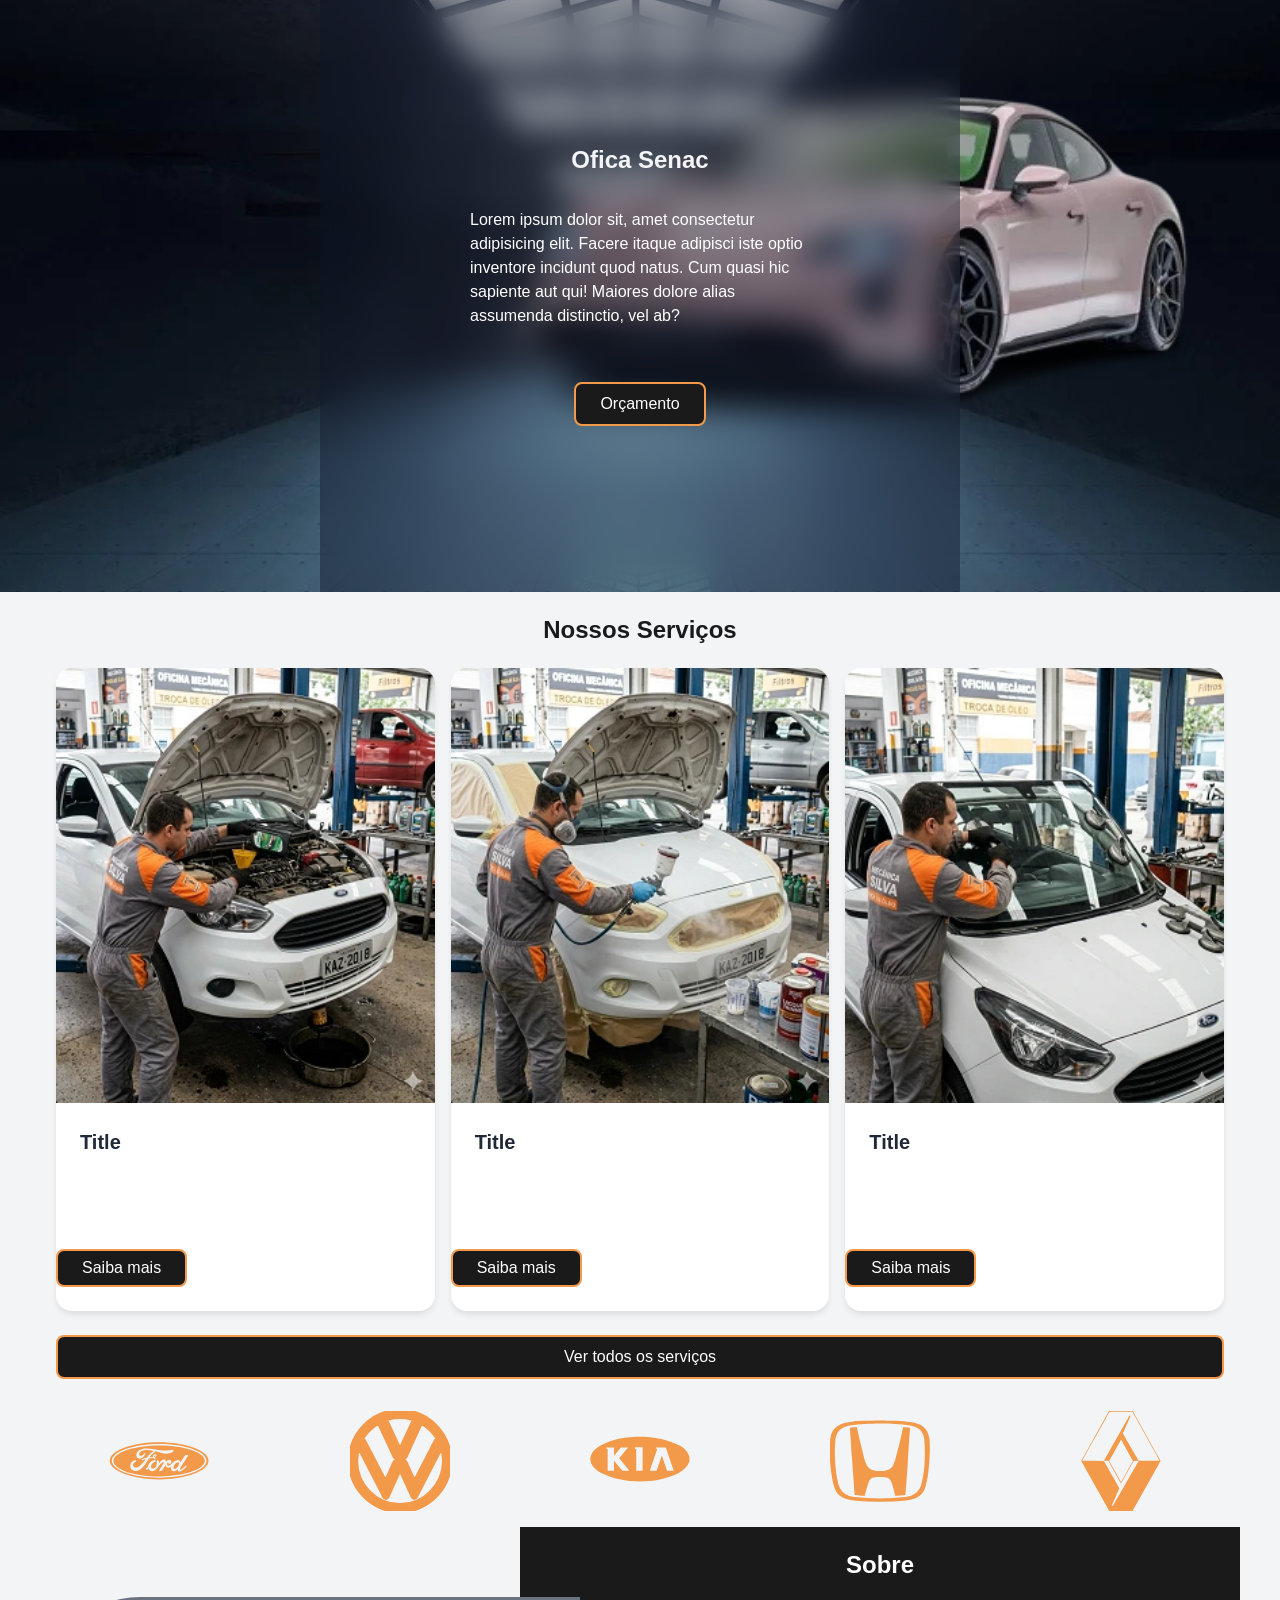
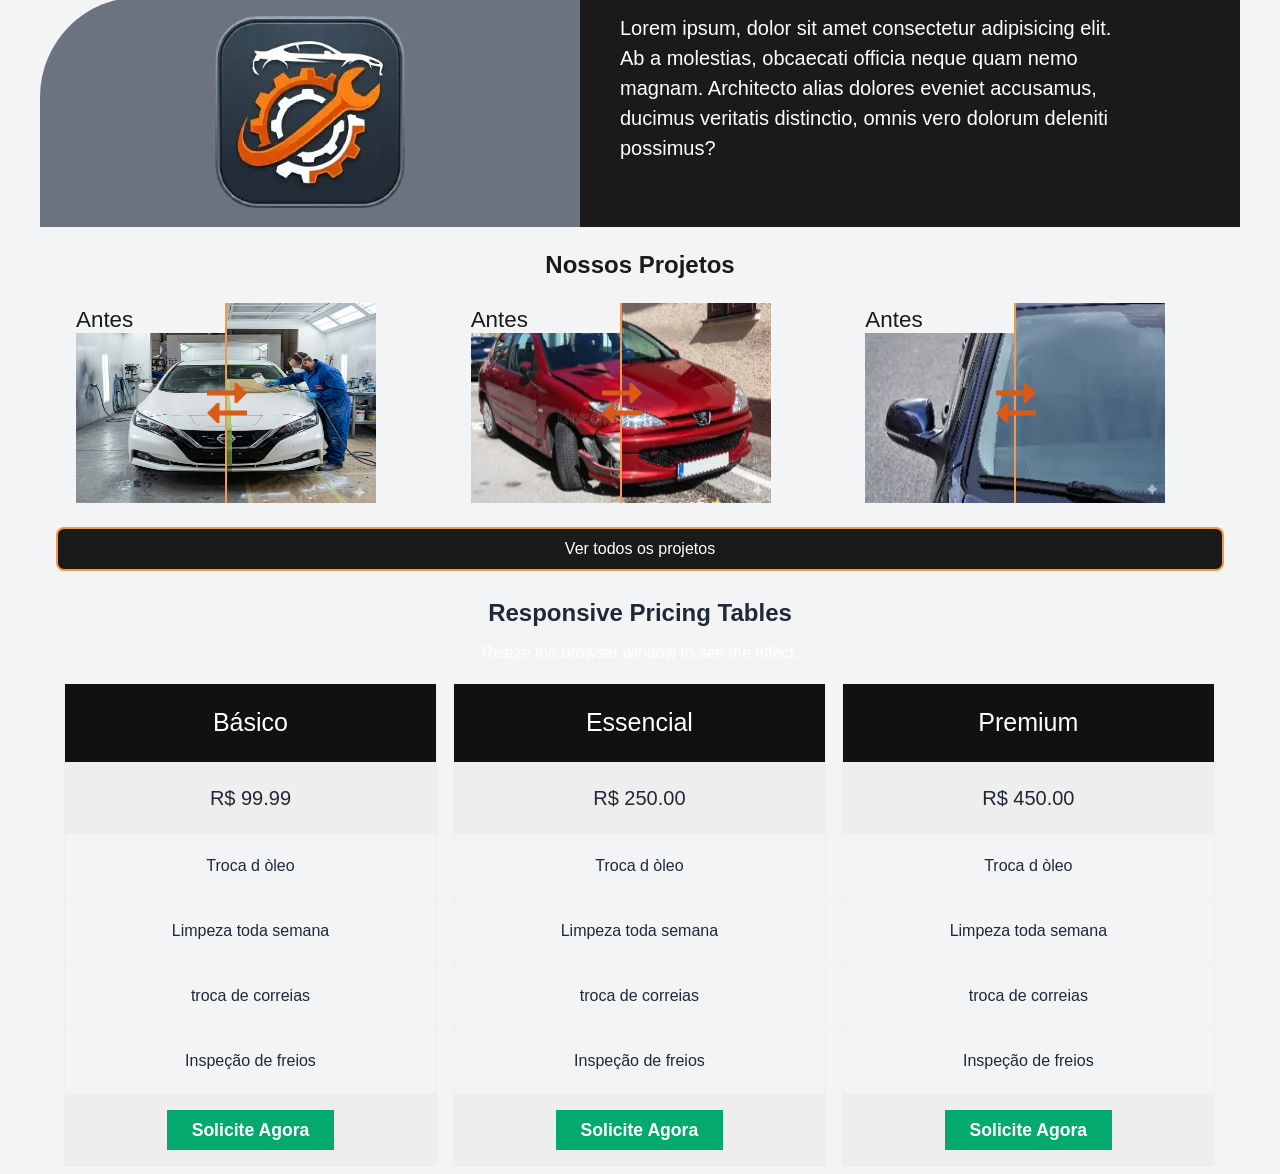
==== commit 25460a77: "feat: add sessão de preços" ====
--- a/index.html
+++ b/index.html
@@ -23,77 +23,7 @@
     </noscript>
 </head>
 <body class="bem-cursor">
-    <nav class="bem-navbar">
-        <header>
-            <a href="#" class="bem-navbar__brand">
-                <svg class="bem-logo" height="100px" width="100px" version="1.1" id="Layer_1" xmlns="http://www.w3.org/2000/svg" xmlns:xlink="http://www.w3.org/1999/xlink" viewBox="0 0 512.853 512.853" xml:space="preserve" fill="#000000">
-                    <g id="SVGRepo_bgCarrier" stroke-width="0"></g>
-                    <g id="SVGRepo_tracerCarrier" stroke-linecap="round" stroke-linejoin="round"></g>
-                    <g id="SVGRepo_iconCarrier"> 
-                        <path style="fill:#f2994a ;" =""="" d="M443.733,492.928l-15.36-40.107l0.853-3.413c4.267-11.093,15.36-16.213,29.013-13.653l4.267,0.853 l29.013,42.667c11.093-19.627,0.853-51.2-24.747-72.533c-18.773-14.507-42.667-18.773-58.027-10.24 c-24.747,13.653-21.333,51.2,5.12,77.653C426.667,487.808,429.227,492.075,443.733,492.928"></path> 
-                        <path style="fill:#FFFFFF;" d="M413.867,474.155c-23.04-23.04-28.16-54.613-12.8-71.68c-22.187,23.04-22.187,60.587,0.853,83.627 c13.653,13.653,30.72,18.773,48.64,17.067l-6.827-9.387C433.493,490.368,423.253,483.542,413.867,474.155"></path> 
-                        <path style="fill:#FD9808;" d="M477.867,395.648c-19.627-14.507-46.933-14.507-67.413-0.853c-3.413,2.56-6.827,5.12-9.387,7.68 c1.707-1.707,4.267-3.413,6.827-5.12c15.36-8.533,38.4-4.267,58.027,10.24c24.747,19.627,34.987,48.64,26.453,68.267l0.853,0.853 C511.147,451.115,506.027,415.275,477.867,395.648"></path> 
-                        <path style="fill:#f2994a ;" =""="" d="M111.787,89.302L111.787,89.302c5.12,13.653,4.267,23.893-4.267,26.453 c-5.12,1.707-11.947,0.853-19.627-2.56l0,0c31.573,24.747,168.96,157.867,197.973,186.88l35.84,35.84 c23.04,23.04,55.467,60.587,79.36,89.6l0,0c-5.12-12.8-5.12-23.04,4.267-26.453c5.12-1.707,11.947-0.853,19.627,2.56l0,0 c-29.013-24.747-66.56-56.32-89.6-79.36l-35.84-35.84C271.36,257.408,136.533,120.875,111.787,89.302"></path> 
-                        <path style="fill:#FFFFFF;" d="M321.707,336.768l-35.84-35.84c-25.6-25.6-159.573-156.16-186.88-177.493 c-8.533,5.12-18.773,7.68-29.013,7.68l-0.853,0.853c36.693,18.773,175.787,150.187,205.653,180.053l35.84,35.84 c23.04,23.04,51.2,64,72.533,96.427l0.853-0.853c0-10.24,2.56-19.627,7.68-29.013C369.493,387.968,342.187,357.248,321.707,336.768"></path> 
-                        <path style="fill:#FD9808;" d="M311.467,276.182C282.453,247.168,149.333,108.928,130.56,72.235l-0.853,0.853 c0,10.24-2.56,19.627-7.68,29.013c21.333,27.307,153.6,159.573,179.2,185.173l35.84,35.84c20.48,20.48,51.2,46.933,77.653,69.973 c8.533-5.12,18.773-7.68,29.013-7.68l0.853-0.853c-32.427-21.333-73.387-49.493-96.427-72.533L311.467,276.182z"></path> 
-                        <path style="fill:#f2994a ;" =""="" d="M63.147,16.768l22.187,46.08l-1.707,3.413c-3.413,11.093-15.36,16.213-29.013,12.8l-4.267-0.853 L21.333,35.542c-11.093,19.627-0.853,51.2,24.747,72.533c18.773,14.507,42.667,18.773,58.027,10.24 c24.747-13.653,21.333-51.2-5.12-77.653C86.187,27.862,77.653,18.475,63.147,16.768"></path> 
-                        <path style="fill:#FD9808;" d="M62.293,10.795l5.973,11.093c10.24,3.413,21.333,9.387,30.72,18.773 c23.04,23.04,28.16,54.613,12.8,71.68c22.187-23.04,22.187-60.587-0.853-83.627C97.28,15.062,79.36,9.088,62.293,10.795"></path> 
-                        <path style="fill:#FFFFFF;" d="M104.107,118.315c-15.36,8.533-38.4,4.267-58.027-10.24c-24.747-19.627-34.987-48.64-26.453-68.267 l-0.853-1.707c-17.067,25.6-11.947,62.293,15.36,81.92c19.627,14.507,46.933,14.507,67.413,0.853c3.413-2.56,6.827-5.12,9.387-7.68 C109.227,114.902,106.667,116.608,104.107,118.315"></path> 
-                        <path style="fill:#FCC309;" d="M19.627,504.022L7.68,492.075l11.947-35.84l35.84-23.893l23.893,23.893l-23.893,35.84L19.627,504.022 z"></path> 
-                        <g> 
-                        <path style="fill:#f2994a ;" =""="" d="M80.213,457.088L56.32,433.195l152.747-152.747l23.893,23.893L80.213,457.088z"></path> 
-                        <path style="fill:#f2994a ;" =""="" d="M238.08,308.608l-34.133-34.133l23.893-23.893l34.133,34.133L238.08,308.608z"></path> 
-                        </g> 
-                        <path style="fill:#FD9808;" d="M259.413,287.275l-23.893,23.893l12.8,12.8l23.893-23.893L259.413,287.275z"></path> 
-                        <path style="fill:#FFFFFF;" d="M211.627,240.342l-23.893,24.747l12.8,12.8l23.893-23.893L211.627,240.342z"></path> 
-                        <path style="fill:#f2994a ;" =""="" d="M256.853,290.688c12.8-18.773,15.36-29.013,22.187-35.84c6.827-6.827,17.92-9.387,24.747-11.093 L268.8,208.768c-1.707,7.68-4.267,17.92-11.093,24.747s-17.92,9.387-35.84,22.187L256.853,290.688z"></path> 
-                        <path style="fill:#FFFFFF;" d="M260.267,236.928c6.827-6.827,10.24-17.067,12.8-23.04l12.8,12.8L256,196.822 c0.853,9.387,0.853,23.04-5.973,29.867c-6.827,6.827-17.92,15.36-27.307,12.8l8.533,8.533 C237.227,248.022,252.587,244.608,260.267,236.928"></path> 
-                        <path style="fill:#FD9808;" d="M298.667,240.342c-6.827,2.56-16.213,5.973-23.04,12.8s-10.24,17.067-12.8,23.04l-23.893-2.56 l29.867,29.867c10.24-19.627,9.387-33.28,16.213-40.96c6.827-6.827,20.48-6.827,29.867-5.973L298.667,240.342z"></path> 
-                        <path style="fill:#f2994a ;" =""="" d="M303.787,243.755l-34.133-34.133L452.267,26.155c9.387-9.387,24.747-9.387,34.133,0l0,0 c9.387,9.387,9.387,23.893,0,33.28L303.787,243.755z"></path> 
-                        <path style="fill:#FFFFFF;" d="M268.8,209.622l183.467-184.32c9.387-9.387,24.747-9.387,34.133,0l-9.387-9.387 c-11.093-11.093-29.867-11.093-40.96,0L256,195.968l29.867,29.867L268.8,209.622z"></path> 
-                        <path style="fill:#FD9808;" d="M495.787,35.542l-9.387-9.387c9.387,9.387,9.387,23.893,0,33.28l-183.467,184.32l12.8,12.8 L495.787,75.648C506.88,64.555,506.88,46.635,495.787,35.542"></path> 
-                        <path d="M354.133,408.448c-2.56,0-4.267-0.853-5.973-2.56c-3.413-3.413-3.413-8.533,0-11.947l17.067-17.067 c3.413-3.413,8.533-3.413,11.947,0c3.413,3.413,3.413,8.533,0,11.947l-17.067,17.067C358.4,407.595,356.693,408.448,354.133,408.448 z"></path> 
-                        <path d="M69.973,137.088c-13.653,0-27.307-4.267-39.253-12.8C0,102.955-7.68,61.995,12.8,31.275c1.707-2.56,4.267-4.267,6.827-3.413 c2.56,0,5.973,1.707,6.827,4.267L51.2,73.088c11.947,0.853,23.893-5.973,29.013-17.067l0,0L56.32,13.355 c-1.707-2.56-1.707-5.973,0-8.533c0.853-1.707,3.413-3.413,5.973-4.267c20.48-1.707,40.96,5.12,55.467,19.627 s21.333,34.133,19.627,54.613s-12.8,38.4-29.867,50.347C96.427,133.675,82.773,137.088,69.973,137.088z M20.48,54.315 c-5.973,20.48,1.707,43.52,19.627,56.32c17.067,11.947,40.107,11.947,57.173,0.853c12.8-8.533,21.333-22.187,23.04-37.547 s-4.267-29.867-14.507-40.96c-7.68-7.68-17.067-12.8-27.307-14.507L97.28,50.902c1.707,2.56,1.707,5.12,0,7.68l-1.707,4.267 C87.04,79.915,69.12,90.155,49.493,89.302h-4.267c-2.56,0-5.12-1.707-6.827-4.267L20.48,54.315z"></path> 
-                        <path d="M443.733,510.848c-17.92,0-34.987-6.827-47.787-19.627c-14.507-14.507-21.333-34.133-19.627-54.613 c1.707-20.48,12.8-38.4,29.867-50.347c23.04-15.36,53.76-15.36,76.8,0.853c29.867,21.333,38.4,62.293,17.92,93.013 c-1.707,2.56-4.267,3.413-7.68,4.267c-2.56,0-5.973-1.707-6.827-4.267l-23.893-40.96c-12.8-0.853-23.893,5.973-29.867,17.067 l24.747,41.813c1.707,2.56,1.707,5.973,0,8.533c-1.707,2.56-4.267,4.267-6.827,4.267 C448.853,510.848,446.293,510.848,443.733,510.848z M443.733,391.382c-10.24,0-19.627,2.56-28.16,8.533 c-12.8,8.533-21.333,22.187-23.04,37.547c-1.707,15.36,4.267,29.867,14.507,40.96c7.68,7.68,17.067,12.8,27.307,14.507 l-18.773-32.427c-1.707-2.56-1.707-5.12,0-7.68l1.707-4.267c8.533-17.067,26.453-28.16,46.08-26.453h4.267 c2.56,0,5.12,1.707,6.827,4.267l17.92,30.72c5.973-20.48-1.707-43.52-19.627-56.32C464.213,394.795,453.973,391.382,443.733,391.382 z"></path> 
-                        <path d="M333.653,381.142c-2.56,0-4.267-0.853-5.973-2.56c-3.413-3.413-3.413-8.533,0-11.947l13.653-13.653 c3.413-3.413,8.533-3.413,11.947,0c3.413,3.413,3.413,8.533,0,11.947l-13.653,13.653 C337.92,380.288,336.213,381.142,333.653,381.142z"></path> 
-                        <path d="M320.853,260.822L320.853,260.822c-2.56,0-4.267-0.853-5.973-2.56l-60.587-60.587c-3.413-3.413-3.413-8.533,0-11.947 L430.08,10.795c13.653-13.653,35.84-13.653,49.493,0l23.04,23.04c13.653,13.653,13.653,35.84,0,49.493L326.827,258.262 C325.12,259.968,322.56,260.822,320.853,260.822z M272.213,191.702L320,239.488l169.813-168.96c6.827-6.827,6.827-17.92,0-24.747 l-23.04-23.04c-6.827-6.827-17.92-6.827-24.747,0L272.213,191.702z"></path> 
-                        <path d="M249.173,332.502c-2.56,0-4.267-0.853-5.973-2.56l-60.587-60.587c-3.413-3.413-3.413-8.533,0-11.947l23.893-23.893 c1.707-1.707,3.413-2.56,5.973-2.56l0,0c2.56,0,4.267,0.853,5.973,2.56l60.587,60.587c3.413,3.413,3.413,8.533,0,11.947L256,329.942 C254.293,330.795,251.733,332.502,249.173,332.502L249.173,332.502z M201.387,263.382l47.787,47.787l11.947-11.947l-47.787-47.787 L201.387,263.382z"></path> 
-                        <path d="M273.92,307.755c-2.56,0-4.267-0.853-5.973-2.56l-60.587-60.587c-2.56-2.56-3.413-5.973-1.707-9.387s5.12-5.12,8.533-5.12 c5.973,0,18.773,0.853,23.893-3.413c5.973-5.973,14.507-27.307,14.507-34.133c0-3.413,1.707-6.827,5.12-8.533 c3.413-1.707,6.827-0.853,9.387,1.707l60.587,60.587c2.56,2.56,3.413,5.973,1.707,9.387c-1.707,3.413-4.267,5.12-8.533,5.12 c-6.827,0-29.013,8.533-34.133,14.507c-5.12,5.12-4.267,17.067-3.413,23.893c0,3.413-1.707,6.827-5.12,8.533 C275.627,307.755,274.773,307.755,273.92,307.755z M232.96,247.168l32.427,32.427c0.853-5.973,3.413-11.947,7.68-16.213 c5.12-5.12,17.92-11.947,29.867-16.213l-37.547-37.547c-4.267,11.947-10.24,24.747-16.213,29.867 C244.907,243.755,238.933,246.315,232.96,247.168z"></path> 
-                        <path d="M8.533,512.555c-2.56,0-4.267-0.853-5.973-2.56C0.853,508.288,0,505.728,0,503.168l5.12-41.813 c0-2.56,1.707-4.267,3.413-5.973l37.547-25.6c3.413-2.56,7.68-1.707,11.093,0.853l23.893,23.893c2.56,2.56,3.413,7.68,0.853,11.093 l-25.6,37.547c-1.707,1.707-3.413,3.413-5.973,3.413l-40.96,5.973C9.387,512.555,9.387,512.555,8.533,512.555z M21.333,467.328 l-3.413,26.453l27.307-3.413l19.627-28.16l-14.507-14.507L21.333,467.328z"></path> 
-                        <path d="M75.093,469.888c-2.56,0-4.267-0.853-5.973-2.56l-23.893-23.893c-1.707-1.707-2.56-4.267-2.56-5.973 c0-2.56,0.853-4.267,2.56-5.973l156.16-156.16c3.413-3.413,8.533-3.413,11.947,0l23.893,23.893c1.707,1.707,2.56,3.413,2.56,5.973 s-0.853,4.267-2.56,5.973L81.92,467.328C80.213,469.035,77.653,469.888,75.093,469.888z M63.147,437.462l11.947,11.947 l144.213-143.36l-11.947-11.947L63.147,437.462z"></path> 
-                        <path d="M315.733,205.355c-2.56,0-4.267-0.853-5.973-2.56c-3.413-3.413-3.413-8.533,0-11.947L454.827,45.782 c3.413-3.413,8.533-3.413,11.947,0c3.413,3.413,3.413,8.533,0,11.947L321.707,202.795C320,204.502,318.293,205.355,315.733,205.355z "></path> 
-                        <path d="M383.147,451.115L383.147,451.115c-3.413,0-5.973-1.707-6.827-3.413c-30.72-46.08-53.76-77.653-71.68-95.573l-42.667-42.667 c-3.413-3.413-3.413-8.533,0-11.947l1.707-1.707c-0.853-9.387,0-23.893,8.533-32.427c5.12-5.12,12.8-9.387,18.773-11.947 c3.413-1.707,6.827-0.853,9.387,1.707l51.2,51.2l0,0c17.92,17.92,48.64,40.96,95.573,71.68c2.56,1.707,3.413,3.413,3.413,5.973 s-0.853,5.12-2.56,6.827l-0.853,0.853c-1.707,1.707-3.413,2.56-5.973,2.56c-10.24,0-19.627,3.413-27.307,8.533 c-12.8,9.387-21.333,24.747-21.333,41.813c0,2.56-0.853,4.267-2.56,5.973l-0.853,0.853 C388.267,450.262,385.707,451.115,383.147,451.115z M280.747,304.342l36.693,36.693c16.213,16.213,36.693,42.667,62.293,80.213 c5.12-13.653,13.653-26.453,27.307-34.987c5.12-3.413,10.24-5.973,15.36-7.68c-38.4-25.6-64.853-46.08-80.213-62.293l-46.933-46.933 c-4.267,2.56-7.68,4.267-8.533,5.973c-5.12,5.12-4.267,17.067-3.413,23.893C282.453,300.928,281.6,302.635,280.747,304.342z"></path> 
-                        <path d="M208.213,252.288c-2.56,0-4.267-0.853-5.973-2.56l-42.667-42.667c-30.72-30.72-60.587-52.907-93.867-69.973 c-2.56-0.853-4.267-3.413-4.267-5.973c0-2.56,0.853-5.12,2.56-7.68l0.853-0.853c0.853-1.707,3.413-2.56,5.12-2.56 c10.24,0,19.627-3.413,27.307-8.533c14.507-9.387,23.04-24.747,23.04-41.813c0-2.56,0.853-4.267,2.56-5.973l0.853-0.853 c2.56-1.707,5.12-2.56,7.68-2.56c2.56,0,5.12,1.707,5.973,4.267c17.067,33.28,39.253,63.147,70.827,94.72l51.2,51.2 c2.56,2.56,3.413,5.973,1.707,9.387c-2.56,5.973-6.827,14.507-11.947,18.773c-8.533,8.533-23.04,9.387-32.427,8.533l-1.707,1.707 C213.333,251.435,210.773,252.288,208.213,252.288L208.213,252.288z M93.867,132.822c27.307,16.213,52.053,36.693,78.507,63.147 l36.693,36.693c1.707-0.853,3.413-1.707,5.12-1.707c5.973,0,18.773,0.853,23.893-3.413c0.853-0.853,3.413-4.267,5.973-8.533 l-47.787-47.787c-25.6-25.6-46.08-51.2-62.293-78.507c-5.12,13.653-13.653,24.747-26.453,33.28 C103.253,128.555,98.133,131.115,93.867,132.822z"></path> 
-                    </g>
-                </svg>
-            </a>
-            <ul class="bem-navbar__menu">
-                <li>contato@oficina.com</li>
-                <li>11-9999-88888</li>
-            </ul>
-        </header>
-        <ul class="bem-navbar__menu">
-            <li class="bem-navbar__item">
-                <a href="#" class="bem-navbar__link">
-                    <svg class="bem-icon-facebook" width="42px" height="42px" viewBox="0 0 24 24" fill="none" xmlns="http://www.w3.org/2000/svg"><g id="SVGRepo_bgCarrier" stroke-width="0"></g><g id="SVGRepo_tracerCarrier" stroke-linecap="round" stroke-linejoin="round"></g><g id="SVGRepo_iconCarrier"> <path d="M20 12.05C19.9813 10.5255 19.5273 9.03809 18.6915 7.76295C17.8557 6.48781 16.673 5.47804 15.2826 4.85257C13.8921 4.2271 12.3519 4.01198 10.8433 4.23253C9.33473 4.45309 7.92057 5.10013 6.7674 6.09748C5.61422 7.09482 4.77005 8.40092 4.3343 9.86195C3.89856 11.323 3.88938 12.8781 4.30786 14.3442C4.72634 15.8103 5.55504 17.1262 6.69637 18.1371C7.83769 19.148 9.24412 19.8117 10.75 20.05V14.38H8.75001V12.05H10.75V10.28C10.7037 9.86846 10.7483 9.45175 10.8807 9.05931C11.0131 8.66687 11.23 8.30827 11.5161 8.00882C11.8022 7.70936 12.1505 7.47635 12.5365 7.32624C12.9225 7.17612 13.3368 7.11255 13.75 7.14003C14.3498 7.14824 14.9482 7.20173 15.54 7.30003V9.30003H14.54C14.3676 9.27828 14.1924 9.29556 14.0276 9.35059C13.8627 9.40562 13.7123 9.49699 13.5875 9.61795C13.4627 9.73891 13.3667 9.88637 13.3066 10.0494C13.2464 10.2125 13.2237 10.387 13.24 10.56V12.07H15.46L15.1 14.4H13.25V20C15.1399 19.7011 16.8601 18.7347 18.0985 17.2761C19.3369 15.8175 20.0115 13.9634 20 12.05Z" fill="#f2994a"></path> </g></svg>
-                </a>
-            </li>
-            <li class="bem-navbar__item">
-                <a href="#" class="bem-navbar__link">
-                    <svg class="bem-icon-instagram" width="32px" height="32px" viewBox="0 0 24 24" fill="none" xmlns="http://www.w3.org/2000/svg"><g id="SVGRepo_bgCarrier" stroke-width="0"></g><g id="SVGRepo_tracerCarrier" stroke-linecap="round" stroke-linejoin="round"></g><g id="SVGRepo_iconCarrier"> <path fill-rule="evenodd" clip-rule="evenodd" d="M12 18C15.3137 18 18 15.3137 18 12C18 8.68629 15.3137 6 12 6C8.68629 6 6 8.68629 6 12C6 15.3137 8.68629 18 12 18ZM12 16C14.2091 16 16 14.2091 16 12C16 9.79086 14.2091 8 12 8C9.79086 8 8 9.79086 8 12C8 14.2091 9.79086 16 12 16Z" fill="#f2994a"></path> <path d="M18 5C17.4477 5 17 5.44772 17 6C17 6.55228 17.4477 7 18 7C18.5523 7 19 6.55228 19 6C19 5.44772 18.5523 5 18 5Z" fill="#f2994a"></path> <path fill-rule="evenodd" clip-rule="evenodd" d="M1.65396 4.27606C1 5.55953 1 7.23969 1 10.6V13.4C1 16.7603 1 18.4405 1.65396 19.7239C2.2292 20.8529 3.14708 21.7708 4.27606 22.346C5.55953 23 7.23969 23 10.6 23H13.4C16.7603 23 18.4405 23 19.7239 22.346C20.8529 21.7708 21.7708 20.8529 22.346 19.7239C23 18.4405 23 16.7603 23 13.4V10.6C23 7.23969 23 5.55953 22.346 4.27606C21.7708 3.14708 20.8529 2.2292 19.7239 1.65396C18.4405 1 16.7603 1 13.4 1H10.6C7.23969 1 5.55953 1 4.27606 1.65396C3.14708 2.2292 2.2292 3.14708 1.65396 4.27606ZM13.4 3H10.6C8.88684 3 7.72225 3.00156 6.82208 3.0751C5.94524 3.14674 5.49684 3.27659 5.18404 3.43597C4.43139 3.81947 3.81947 4.43139 3.43597 5.18404C3.27659 5.49684 3.14674 5.94524 3.0751 6.82208C3.00156 7.72225 3 8.88684 3 10.6V13.4C3 15.1132 3.00156 16.2777 3.0751 17.1779C3.14674 18.0548 3.27659 18.5032 3.43597 18.816C3.81947 19.5686 4.43139 20.1805 5.18404 20.564C5.49684 20.7234 5.94524 20.8533 6.82208 20.9249C7.72225 20.9984 8.88684 21 10.6 21H13.4C15.1132 21 16.2777 20.9984 17.1779 20.9249C18.0548 20.8533 18.5032 20.7234 18.816 20.564C19.5686 20.1805 20.1805 19.5686 20.564 18.816C20.7234 18.5032 20.8533 18.0548 20.9249 17.1779C20.9984 16.2777 21 15.1132 21 13.4V10.6C21 8.88684 20.9984 7.72225 20.9249 6.82208C20.8533 5.94524 20.7234 5.49684 20.564 5.18404C20.1805 4.43139 19.5686 3.81947 18.816 3.43597C18.5032 3.27659 18.0548 3.14674 17.1779 3.0751C16.2777 3.00156 15.1132 3 13.4 3Z" fill="#f2994a"></path> </g></svg>
-                </a>
-            </li>
-             <li class="bem-navbar__item">
-                <a href="#" class="bem-navbar__link">
-                    <svg class="bem-icon-tiktok" fill="#f2994a" width="32px" height="32px" viewBox="0 0 32 32" version="1.1" xmlns="http://www.w3.org/2000/svg"><g id="SVGRepo_bgCarrier" stroke-width="0"></g><g id="SVGRepo_tracerCarrier" stroke-linecap="round" stroke-linejoin="round"></g><g id="SVGRepo_iconCarrier"> <title>tiktok</title> <path d="M16.656 1.029c1.637-0.025 3.262-0.012 4.886-0.025 0.054 2.031 0.878 3.859 2.189 5.213l-0.002-0.002c1.411 1.271 3.247 2.095 5.271 2.235l0.028 0.002v5.036c-1.912-0.048-3.71-0.489-5.331-1.247l0.082 0.034c-0.784-0.377-1.447-0.764-2.077-1.196l0.052 0.034c-0.012 3.649 0.012 7.298-0.025 10.934-0.103 1.853-0.719 3.543-1.707 4.954l0.020-0.031c-1.652 2.366-4.328 3.919-7.371 4.011l-0.014 0c-0.123 0.006-0.268 0.009-0.414 0.009-1.73 0-3.347-0.482-4.725-1.319l0.040 0.023c-2.508-1.509-4.238-4.091-4.558-7.094l-0.004-0.041c-0.025-0.625-0.037-1.25-0.012-1.862 0.49-4.779 4.494-8.476 9.361-8.476 0.547 0 1.083 0.047 1.604 0.136l-0.056-0.008c0.025 1.849-0.050 3.699-0.050 5.548-0.423-0.153-0.911-0.242-1.42-0.242-1.868 0-3.457 1.194-4.045 2.861l-0.009 0.030c-0.133 0.427-0.21 0.918-0.21 1.426 0 0.206 0.013 0.41 0.037 0.61l-0.002-0.024c0.332 2.046 2.086 3.59 4.201 3.59 0.061 0 0.121-0.001 0.181-0.004l-0.009 0c1.463-0.044 2.733-0.831 3.451-1.994l0.010-0.018c0.267-0.372 0.45-0.822 0.511-1.311l0.001-0.014c0.125-2.237 0.075-4.461 0.087-6.698 0.012-5.036-0.012-10.060 0.025-15.083z"></path> </g></svg>                  </a>
-            </li>
-             <li class="bem-navbar__item">
-                <a href="#" class="bem-navbar__link">
-                    <svg class="bem-icon-youtube" width="32px" height="32px" viewBox="0 -3 20 20" version="1.1" xmlns="http://www.w3.org/2000/svg" xmlns:xlink="http://www.w3.org/1999/xlink" fill="#f2994a"><g id="SVGRepo_bgCarrier" stroke-width="0"></g><g id="SVGRepo_tracerCarrier" stroke-linecap="round" stroke-linejoin="round"></g><g id="SVGRepo_iconCarrier"> <title>youtube [#168]</title> <desc>Created with Sketch.</desc> <defs> </defs> <g id="Page-1" stroke="none" stroke-width="1" fill="none" fill-rule="evenodd"> <g id="Dribbble-Light-Preview" transform="translate(-300.000000, -7442.000000)" fill="#f2994a"> <g id="icons" transform="translate(56.000000, 160.000000)"> <path d="M251.988432,7291.58588 L251.988432,7285.97425 C253.980638,7286.91168 255.523602,7287.8172 257.348463,7288.79353 C255.843351,7289.62824 253.980638,7290.56468 251.988432,7291.58588 M263.090998,7283.18289 C262.747343,7282.73013 262.161634,7282.37809 261.538073,7282.26141 C259.705243,7281.91336 248.270974,7281.91237 246.439141,7282.26141 C245.939097,7282.35515 245.493839,7282.58153 245.111335,7282.93357 C243.49964,7284.42947 244.004664,7292.45151 244.393145,7293.75096 C244.556505,7294.31342 244.767679,7294.71931 245.033639,7294.98558 C245.376298,7295.33761 245.845463,7295.57995 246.384355,7295.68865 C247.893451,7296.0008 255.668037,7296.17532 261.506198,7295.73552 C262.044094,7295.64178 262.520231,7295.39147 262.895762,7295.02447 C264.385932,7293.53455 264.28433,7285.06174 263.090998,7283.18289" id="youtube-[#168]"> </path> </g> </g> </g> </g></svg>
-                </a>
-            </li>
-        </ul>
-    </nav>
+    <div id="navbar-principal"></div>
     <main>
         <section class="bem-hero">
             <div class="bem-hero__titulo">
@@ -101,39 +31,16 @@
                 <p>Lorem ipsum dolor sit, amet consectetur adipisicing elit. Facere itaque adipisci iste optio inventore incidunt quod natus. Cum quasi hic sapiente aut qui! Maiores dolore alias assumenda distinctio, vel ab?</p>
                 <a href="#contato" class="bem-btn bem-btn--primary">
                     Orçamento
-                </a>"
+                </a>
             </div>
             <img src="/assets/imagens/PorsheDahora.webp" 
             width="500px" alt="Carro Transparent" 
             class="bem-hero_imagem"
             >
         </section>
-        <nav class="bem-navbar--secundaria bem-container">
-            <input type="checkbox" id="nav-toggle" class="bem-navbar__checkbox">
-            <label for="nav-toggle" class="bem-navbar__toggle">☰</label>
-            <ul class="bem-navbar__menu">
-                <li class="bem-navbar__item">
-                    <a href="#" class="bem-navbar__link bem-navbar__link--active">Home</a>
-                </li>
-                <li class="bem-navbar__item">
-                    <a href="#servicos" class="bem-navbar__link">Serviços</a>
-                </li>
-                <li class="bem-navbar__item">
-                    <a href="#sobre" class="bem-navbar__link">Sobre</a>
-                </li>
-                <li class="bem-navbar__item">
-                    <a href="#projetos" class="bem-navbar__link">projetos</a>
-                </li>
-                <li class="bem-navbar__item">
-                    <a href="#equipe" class="bem-navbar__link">Equipe</a>
-                </li>
-                <li class="bem-navbar__item">
-                    <a href="#contato" class="bem-navbar__link">Contato</a>
-                </li>
-            </ul>
-        </nav>
+        <div id="navbar-secundaria"></div>
         <!-- adcionar mais seções para ter scroll e a position styck-->
-        <section class="bem-container" id="servicos">
+        <section class="bem-container revelar" id="servicos">
             <h2 class="bem-titulo-h2">Nossos Serviços</h2>
             <div class="bem-grid-auto">
                 <div class="bem-card">
@@ -157,7 +64,7 @@
                     </button>
                 </div>
                 <div class="bem-card">
-                    <img class="bem-card__image" src="assets/imagens/serviços/alinhamento.webp" width="280px" height="320px"  alt="Image description">
+                    <img class="bem-card__image" src="assets/imagens/serviços/troca vidro.webp" width="280px" height="320px"  alt="Image description">
                     <div class="bem-card__body">
                         <h3 class="bem-card__title">Title</h3>
                         <p>Description</p>
@@ -169,7 +76,7 @@
           </div>
           <a href="servicos.html" class="bem-btn bem-btn--primary">Ver todos os serviços</a>
         </section>
-        <section class="bem-container" id="marcas">
+        <section class="bem-container revelar" id="marcas">
             <div class="container-icons">
                 <svg class="icon-marcas" fill="#f2994a" version="1.1" id="Layer_1" xmlns="http://www.w3.org/2000/svg" xmlns:xlink="http://www.w3.org/1999/xlink" viewBox="0 0 130 130" xml:space="preserve"><g id="SVGRepo_bgCarrier" stroke-width="0"></g><g id="SVGRepo_tracerCarrier" stroke-linecap="round" stroke-linejoin="round"></g><g id="SVGRepo_iconCarrier"> <path d="M65.2,40.7C29.6,40.7,1,51.4,1,64.8c0,13.3,28.8,24.1,64.2,24.1c35.4,0,64.2-10.8,64.2-24.1 C129.5,51.6,100.6,40.7,65.2,40.7z M65.2,86.8c-34,0-61.5-9.8-61.5-22c0-12.1,27.6-22,61.5-22c34,0,61.5,9.8,61.5,22 C126.8,77,99.2,86.8,65.2,86.8z M90.5,69.7c0,0.1,0,0.2,0,0.2c0,0.1,0.2,0.2,0.3,0.3c0,0,0.1,0.1,0,0.2c-0.4,0.9-0.8,1.4-1.3,2.1 c-0.5,0.7-1,1.2-1.6,1.7c-0.9,0.8-2.3,1.6-3.4,1.1c-0.5-0.3-0.7-0.9-0.7-1.5c0-1.5,0.7-3.1,2-4.7c1.5-1.9,3.3-2.9,4.4-2.3 C91.4,67.3,91.1,68.7,90.5,69.7z M58.7,59.7c-0.1-0.6,0.1-1.3,0.7-1.8c0.3-0.3,0.7-0.3,1-0.1c0.3,0.2,0.1,0.8-0.1,1.3 c-0.3,0.5-0.8,0.9-1.3,0.9C58.8,59.9,58.7,59.9,58.7,59.7z M65.2,44.7c-32.8,0-59.4,9.1-59.4,20.2C5.8,75.9,32.4,85,65.2,85 c32.8,0,59.4-9.1,59.4-20.2C124.6,53.7,98,44.7,65.2,44.7z M34.7,78.1c-3.5,0-6.6-2.1-7-5.9c-0.2-2.1,0.4-3.9,1.6-5.5 c1-1.4,2.8-2.5,4.3-2.8c0.5-0.1,1.1,0,1.4,0.3c0.4,0.5,0.3,1-0.1,1.3c-1.1,0.6-2.5,1.6-3.2,2.9c-0.6,1.1-0.7,2.5,0.2,3.7 c1.4,2.1,5.3,2.2,9-1.2c0.9-0.8,1.7-1.6,2.5-2.6c1.6-1.8,2.1-2.5,4.3-5.5c0,0,0-0.1,0-0.1c0,0,0,0-0.1-0.1c-1.4,0-2.7,0.5-3.9,1.4 c-0.3,0.3-0.8,0.2-1.1-0.1c-0.2-0.4-0.1-0.9,0.3-1.1c1.9-1.4,4.1-1.6,6.2-2c0,0,0.2,0,0.3-0.2c0.9-1.1,1.6-2.2,2.5-3.3 c1-1.2,2.2-2.2,3.1-3.1c1.3-1.1,2.2-1.5,3-2c0.2-0.1,0-0.3-0.1-0.3c-4.8-0.9-9.8-2.1-14.5-0.3c-3.3,1.2-4.7,3.8-4,5.6 c0.5,1.2,2.1,1.4,3.7,0.7c1.3-0.6,2.4-1.6,3.3-2.9c0.5-0.7,1.4-0.2,0.9,1c-1.4,3.3-4.1,5.9-7.3,6c-2.8,0.1-4.5-1.9-4.5-4.4 c0-4.9,5.5-8.2,11.3-8.7c7-0.6,13.6,1.3,20.5,2.1c5.3,0.6,10.4,0.7,15.7-0.6c0.6-0.1,1.1,0.3,1,0.9c-0.1,0.9-0.8,1.8-2.5,2.8 c-2,1.1-4.1,1.4-6.3,1.4c-5.3,0-10.2-2-15.3-3.1c0,0.2,0.1,0.5-0.1,0.6c-2.8,2.1-5.4,4.2-7.1,7.1c-0.1,0.1,0,0.1,0.1,0.1 c1.5-0.1,2.8-0.1,4.2-0.2c0.2,0,0.2-0.1,0.2-0.3c-0.1-1,0.2-2.2,1.1-3c0.9-0.8,2.1-0.9,2.8-0.3c0.9,0.7,0.8,1.9,0.3,2.8 c-0.5,0.9-1.3,1.4-2,1.7c0,0-0.2,0-0.1,0.2c0,0.2,1.1,0.8,1.2,1c0.1,0.1,0,0.4-0.1,0.5c-0.1,0.1-0.3,0.2-0.5,0.2 c-0.2,0-0.3-0.1-0.5-0.2c-0.5-0.3-1.1-0.7-1.4-1.2c-0.1-0.2-0.2-0.2-0.5-0.2c-1.5,0.1-3.8,0.3-5.4,0.5c-0.4,0-0.4,0.1-0.5,0.3 c-2.5,4.1-5.2,8.6-8.2,11.6C40.2,77.2,37.5,78.1,34.7,78.1z M103,57.9c-0.5,0.8-9.9,15.2-10.5,16.6c-0.2,0.5-0.2,0.8,0,1.1 c0.5,0.7,1.6,0.3,2.3-0.2c2-1.4,3.4-3.1,5-4.6c0.1-0.1,0.2-0.1,0.3,0c0.2,0.2,0.6,0.5,0.8,0.7c0.1,0.1,0.1,0.2,0,0.3 c-1.5,1.9-3.2,3.6-4.8,4.9c-2.5,1.9-5,2.4-6.3,1.2c-0.5-0.5-0.7-1.1-0.7-1.7c0-0.3-0.2-0.3-0.3-0.2c-1.5,1.5-4.1,3.1-6.4,1.9 c-2-1-2.4-3.3-2-5.3c0,0,0-0.3-0.3-0.2c-0.4,0.3-0.9,0.6-1.6,0.9c-0.8,0.3-1.2,0.4-2,0.4c-1,0-1.8-0.4-2.4-1.4 c-0.3-0.5-0.5-1.3-0.5-1.9c0-0.1-0.1-0.2-0.2,0c-1.6,2.4-3.1,4.8-4.7,7.3c-0.1,0.1-0.2,0.2-0.3,0.2c-1,0-2.1,0-3.1,0 c-0.2,0-0.3-0.1-0.2-0.3c0.6-1.1,3.6-5.5,5.7-9.3c0.6-1,0.5-1.6,0.1-1.8c-0.4-0.3-1.3,0.1-2.1,0.7c-2,1.5-3.7,3.9-4.6,5 c-0.5,0.6-1,1.6-2.3,3c-2.1,2.3-4.9,3.6-7.5,2.7c-1.5-0.5-2.5-1.7-2.9-3.1c-0.1-0.3-0.2-0.4-0.4-0.2c-0.4,0.5-1.3,1.3-2.1,1.8 c-0.1,0.1-0.3,0.2-0.5,0.1c-0.2-0.1-0.7-0.8-0.8-1.1c-0.1-0.2,0-0.3,0.1-0.4c1.1-0.9,1.6-1.5,2.1-2c0.3-0.4,0.6-0.9,0.9-1.7 c0.6-1.6,2.1-4.6,5-6.2c1.1-0.6,2.2-1,3.5-1.2c0.5-0.1,1,0,1.1,0.4c0.1,0.2,0.2,0.6,0.3,0.8c0.1,0.2,0,0.3-0.2,0.4 c-1.7,0.7-3.4,1.7-4.6,3.3c-1.4,1.8-1.7,4-0.8,5.2c0.7,0.9,1.7,1.1,2.8,0.7c1.6-0.5,2.9-1.9,3.6-3.6c0.7-1.8,0.9-3.8,0.3-5.7 c-0.1-0.3,0-0.6,0.2-0.7c0.4-0.3,1-0.6,1.1-0.7c0.4-0.2,0.8-0.1,1,0.2c0.6,0.8,0.9,2,0.9,3.3c0,0.3,0.1,0.3,0.3,0.1 c1-1.1,2-2.2,3-3.1c1-0.8,2.3-1.4,3.4-1.4c1.5,0,2.3,1.1,2.2,2.9c0,0.2,0.2,0.2,0.3,0.1c0.5-0.7,0.8-1,1.3-1.4 c1.1-0.9,2.1-1.3,3.3-1.2c1.4,0.1,2.5,1.4,2.3,2.8c-0.1,0.9-0.7,1.8-1.5,2.2c-0.7,0.4-1.6,0.3-2.2-0.2c-0.5-0.4-0.6-1.1-0.5-1.7 c0-0.1-0.1-0.3-0.3-0.1c-1.4,1.4-1.5,3.2-0.6,4.1c1,0.9,2.4,0.3,3.5-0.4c2-1.3,3.5-3,5.2-4.4c1.2-0.9,2.5-1.7,4-1.9 c0.8-0.1,1.6-0.1,2.4,0.3c1.1,0.4,1.7,1.3,1.8,2.1c0,0.2,0.2,0.3,0.3,0.1c0.8-1.3,5.4-8.1,5.8-8.8c0.1-0.2,0.2-0.3,0.5-0.3 c1,0,2.3,0,3.2,0C103,57.7,103,57.8,103,57.9z"></path> </g></svg>
                 <svg class="icon-marcas" fill="#f2994a" viewBox="0 0 24 24" role="img" xmlns="http://www.w3.org/2000/svg" stroke="#f2994a"><g id="SVGRepo_bgCarrier" stroke-width="0"></g><g id="SVGRepo_tracerCarrier" stroke-linecap="round" stroke-linejoin="round"></g><g id="SVGRepo_iconCarrier"><title>Volkswagen icon</title><path d="M12 0C5.36 0 0 5.36 0 12S5.36 24 12 24 24 18.64 24 12 18.64 0 12 0M12 1.41C13.2 1.41 14.36 1.63 15.43 2L12.13 9.13C12.09 9.17 12.09 9.26 12 9.26S11.91 9.17 11.87 9.13L8.57 2C9.64 1.63 10.8 1.42 12 1.42M6.9 2.74L10.72 10.97C10.8 11.14 10.89 11.19 11 11.19H13C13.12 11.19 13.2 11.14 13.29 10.97L17.06 2.74C18.64 3.64 20 4.93 20.96 6.47L15.6 16.84C15.56 16.93 15.5 16.97 15.47 16.97C15.39 16.97 15.39 16.89 15.34 16.84L13.29 12.3C13.2 12.13 13.12 12.09 13 12.09H11C10.89 12.09 10.8 12.13 10.71 12.3L8.66 16.84C8.61 16.89 8.62 16.97 8.53 16.97C8.44 16.97 8.44 16.89 8.4 16.84L3 6.47C3.94 4.93 5.32 3.64 6.9 2.74M2.06 8.53L8.23 20.53C8.31 20.7 8.4 20.83 8.62 20.83C8.83 20.83 8.91 20.7 9 20.53L11.87 14.14C11.91 14.06 11.96 14 12 14C12.09 14 12.09 14.1 12.13 14.14L15.04 20.53C15.13 20.7 15.21 20.83 15.43 20.83C15.64 20.83 15.73 20.7 15.81 20.53L22 8.53C22.37 9.6 22.59 10.76 22.59 12C22.54 17.79 17.79 22.59 12 22.59C6.21 22.59 1.46 17.79 1.46 12C1.46 10.8 1.67 9.65 2.06 8.53Z"></path></g></svg>
@@ -178,7 +85,7 @@
                 <svg class="icon-marcas" viewBox="0 0 100 100" version="1.1" xmlns="http://www.w3.org/2000/svg" xmlns:xlink="http://www.w3.org/1999/xlink" fill="#000000"><g id="SVGRepo_bgCarrier" stroke-width="0"></g><g id="SVGRepo_tracerCarrier" stroke-linecap="round" stroke-linejoin="round"></g><g id="SVGRepo_iconCarrier"> <title>renault</title> <desc>Created with Sketch.</desc> <g id="renault" stroke="none" stroke-width="1" fill="none" fill-rule="evenodd"> <path d="M37.4290909,1.05590909 C37.1186364,1.61590909 35.0836364,5.27 32.9072727,9.17636364 C30.7309091,13.0822727 28.0245455,17.9404545 26.8931818,19.9718182 C25.7618182,22.0027273 23.5886364,25.9018182 22.0640909,28.6363636 C20.5395455,31.3709091 18.1527273,35.6536364 16.7595455,38.1536364 C15.3663636,40.6536364 13.3286364,44.31 12.2309091,46.2795455 L10.235,49.8604545 L11.1431818,51.4881818 C11.6427273,52.3831818 14.5327273,57.5472727 17.5654545,62.9640909 C20.5986364,68.3809091 25.2859091,76.7540909 27.9813636,81.5718182 C32.5259091,89.6931818 35.8540909,95.6381818 37.5640909,98.6886364 L38.2672727,99.9431818 L49.9336364,99.9409091 L61.6004545,99.9390909 L62.0863636,99.065 C63.005,97.4122727 68.145,88.22 79.7572727,67.4622727 C82.0736364,63.3213636 85.235,57.6672727 86.7827273,54.8972727 L89.5959091,49.8613636 L86.7340909,44.7177273 C82.7145455,37.4922727 67.5345455,10.1981818 64.4527273,4.65454545 L61.8863636,0.0377272727 L49.94,0.0377272727 L37.9940909,0.0377272727 L37.4290909,1.05590909 M64.6336364,6.59545455 C66.4459091,9.83772727 69.44,15.1963636 71.2877273,18.5036364 C73.1354545,21.8109091 75.445,25.9445455 76.4204545,27.6895455 C84.7268182,42.5481818 88.6490909,49.5827273 88.6959091,49.7045455 C88.7454545,49.8327273 87.6045455,49.8486364 78.24,49.8486364 L67.7286364,49.8486364 L67.3095455,49.1145455 C67.0795455,48.7109091 66.2709091,47.3154545 65.5131818,46.0131818 C62.8531818,41.4427273 58.0527273,33.1822727 55.3045455,28.4468182 C53.7781818,25.8168182 52.3690909,23.3936364 52.1731818,23.0618182 L51.8168182,22.4590909 L52.0968182,21.8018182 C52.2509091,21.44 53.0827273,19.5804545 53.9454545,17.6695455 C56.8718182,11.1877273 59.5645455,5.08 59.5645455,4.92409091 C59.5645455,4.89272727 59.2981818,4.86863636 58.9727273,4.87045455 L58.3809091,4.87363636 L56.5677273,8.06636364 C55.5704545,9.82272727 52.1236364,15.8831818 48.9081818,21.5340909 C42.0890909,33.5186364 41.5754545,34.4218182 36.6140909,43.1427273 C34.5490909,46.7722727 32.86,49.7659091 32.86,49.795 C32.86,49.8245455 33.8718182,49.8495455 35.1090909,49.8509091 L37.3581818,49.8531818 L38.5313636,51.9577273 C39.6240909,53.9172727 47.6640909,68.2936364 49.2681818,71.1554545 C49.6618182,71.8586364 50.015,72.4336364 50.0527273,72.4336364 C50.09,72.4336364 51.9104545,69.2377273 54.0981818,65.3313636 C56.2854545,61.425 59.125,56.3540909 60.4081818,54.0627273 L62.7409091,49.8959091 L65.2245455,49.8704545 C66.5909091,49.8568182 67.7081818,49.8681818 67.7081818,49.8963636 C67.7081818,49.9240909 64.7818182,55.0277273 61.205,61.2377273 C57.6281818,67.4477273 54.1495455,73.4872727 53.4745455,74.6590909 C52.7995455,75.8309091 50.7122727,79.4531818 48.8359091,82.7081818 C46.9595455,85.9636364 44.6259091,90.0118182 43.6504545,91.7045455 L41.8763636,94.7822727 L41.2386364,94.8104545 C40.745,94.8322727 40.6127273,94.8109091 40.6518182,94.7159091 C40.6795455,94.6481818 42.4322727,90.7036364 44.5463636,85.9504545 C46.6609091,81.1972727 48.4013636,77.2763636 48.4140909,77.2368182 C48.4318182,77.1827273 37.0568182,57.3004545 33.3136364,50.8427273 L32.7645455,49.8959091 L21.9240909,49.8486364 L11.0836364,49.8013636 L13.8336364,44.8768182 C15.3459091,42.1686364 16.8954545,39.3986364 17.2763636,38.7218182 C17.6577273,38.0445455 19.3872727,34.955 21.12,31.8559091 C26.39,22.4304545 29.9645455,16.0390909 31.5809091,13.1536364 C32.4272727,11.6431818 34.1309091,8.59590909 35.3677273,6.38272727 C36.6040909,4.16909091 37.8272727,1.985 38.0859091,1.52954545 L38.5559091,0.700909091 L49.9477273,0.700909091 L61.3390909,0.700909091 L64.6336364,6.59545455 M50.6263636,29.6086364 C50.8931818,30.0895455 53.4872727,34.7231818 56.3918182,39.9054545 C59.2963636,45.0877273 61.7368182,49.4622727 61.8154545,49.6268182 L61.9586364,49.9259091 L59.9213636,53.5568182 C58.8004545,55.5536364 56.19,60.2131818 54.12,63.9109091 C52.05,67.6090909 50.2854545,70.75 50.1990909,70.8913636 L50.0422727,71.1481818 L48.0172727,67.5295455 C42.5395455,57.7413636 40.2268182,53.6122727 39.235,51.8513636 C38.6381818,50.7913636 38.1690909,49.8745455 38.1922727,49.8136364 C38.2154545,49.7531818 40.4613636,45.7409091 43.1827273,40.8981818 C45.9040909,36.055 48.555,31.3363636 49.0736364,30.4118182 C49.5918182,29.4872727 50.0445455,28.7318182 50.0790909,28.7327273 C50.1136364,28.7336364 50.36,29.1277273 50.6263636,29.6086364" id="path0" fill="#f2994a"> </path> </g> </g></svg>
             </div>
         </section>
-        <section class="bem-container" id="sobre">
+        <section class="bem-container revelar" id="sobre">
             <div class="sobre-img">
                 <img src="assets/imagens/logo/logo-oficina.webp" alt="Imagem da Marca da oficina">
             </div>
@@ -187,37 +94,94 @@
                 <p class="bem-text-xl">Lorem ipsum, dolor sit amet consectetur adipisicing elit. Ab a molestias, obcaecati officia neque quam nemo magnam. Architecto alias dolores eveniet accusamus, ducimus veritatis distinctio, omnis vero dolorum deleniti possimus?</p>
             </div>
         </section>
-        <section class="bem-container" id="projetos">
+        <section class="bem-container revelar" id="projetos">
             <h2 class="bem-titulo-h2">Nossos Projetos</h2>
-            <div class="bem-grid-auto">
-                <div class="img-comp-container">
-                <div class="img-comp-img">
-                    <img src="assets/imagens/imagem_projeto/pintando_carro.png" width="300" height="200">
+                <div class="bem-grid-auto">
+                    <div class="img-comp-container">
+                        <div class="img-comp-img">
+                            <img src="assets/imagens/imagem_projeto/pintando_carro.png" width="300" height="200">
+                        </div>
+                        <div class="img-comp-img img-comp-overlay">
+                            <img src="assets/imagens/imagem_projeto/carro_pintado.png" width="300" height="200">
+                        </div>
+                    </div>
+                    <div class="img-comp-container">
+                        <div class="img-comp-img">
+                            <img src="assets/imagens/imagem_projeto/batida-2.webp" width="300" height="200">
+                        </div>
+                        <div class="img-comp-img img-comp-overlay">
+                            <img src="assets/imagens/imagem_projeto/batida-1.webp" width="300" height="200">
+                        </div>
+                    </div>
+                    <div class="img-comp-container">
+                        <div class="img-comp-img">
+                            <img src="assets/imagens/imagem_projeto/parabrisa-2.webp" width="300" height="200">
+                        </div>
+                        <div class="img-comp-img img-comp-overlay">
+                            <img src="assets/imagens/imagem_projeto/parabrisa-2.webp" width="300" height="200">
+                        </div>
+                    </div>
+                    
+                    
+                    
                 </div>
-                <div class="img-comp-img img-comp-overlay">
-                    <img src="assets/imagens/imagem_projeto/carro_pintado.png" width="300" height="200">
-                </div>
-                </div>
-                <div class="img-comp-container">
-                <div class="img-comp-img">
-                    <img src="assets/imagens/serviços/troca oleo.webp" width="300" height="200">
-                </div>
-                <div class="img-comp-img img-comp-overlay">
-                    <img src="assets/imagens/serviços/troca vidro.webp" width="300" height="200">
-                </div>
-                </div>
-                </div>
+                <a href="projetos.html" class="bem-btn bem-btn--primary">Ver todos os projetos</a>
         </section>
-        <section class="bem-container" id="equipe">
+        <section class="bem-container revelar" id="mecanica geral">
 
         </section>
-        <section class="bem-container" id="contato">
+        <section class="bem-container revelar" id="precos">
+<h2 style="text-align:center">Responsive Pricing Tables</h2>
+<p style="text-align:center">Resize the browser window to see the effect.</p>
+
+<div class="columns">
+  <ul class="price">
+    <li class="header">Básico</li>
+    <li class="grey">R$ 99.99</li>
+    <li>Troca d òleo</li>
+    <li>Limpeza toda semana</li>
+    <li>troca de correias</li>
+    <li>Inspeção de freios</li>
+    <li class="grey"><a href="#" class="button">Solicite Agora</a></li>
+  </ul>
+</div>
+
+<div class="columns">
+  <ul class="price">
+    <li class="header">Essencial</li>
+    <li class="grey">R$ 250.00</li>
+    <li>Troca d òleo</li>
+    <li>Limpeza toda semana</li>
+    <li>troca de correias</li>
+    <li>Inspeção de freios</li>
+    <li class="grey"><a href="#" class="button">Solicite Agora</a></li>
+  </ul>
+</div>
+
+<div class="columns">
+  <ul class="price">
+    <li class="header">Premium</li>
+    <li class="grey">R$ 450.00</li>
+    <li>Troca d òleo</li>
+    <li>Limpeza toda semana</li>
+    <li>troca de correias</li>
+    <li>Inspeção de freios</li>
+    <li class="grey"><a href="#" class="button">Solicite Agora</a></li>
+  </ul>
+</div>
+
+        </section>
+        <section class="bem-container revelar" id="equipe">
+
+        </section>
+        <section class="bem-container revelar" id="contato">
 
         </section>
      </main>
      <footer>
 
      </footer>
+     <script src="assets/js/navbar.js"></script>
      <script src="assets/js/script.js"></script>
 </body>
 </html>
--- a/assets/css/microframework.css
+++ b/assets/css/microframework.css
@@ -65,7 +65,7 @@
   cursor: url(../imagens/cursor/cursor-alt-svgrepo-com.svg), auto;
 }
 a{
-  cursor: url(../imagens/cursor/cursor-click-2-svgrepo-com\ \(1\).svg), auto;
+  cursor: url(../imagens/cursor/cursor-click-2-svgrepo-com.svg), auto;
   text-decoration: none;
   color: var(--bem-secondary);
 }
@@ -498,6 +498,8 @@
 .img-comp-container {
   position: relative;
   height: 200px; /*should be the same height as the images*/
+  margin: 0 20px;
+  width: 300px;
 }
 
 .img-comp-img {
@@ -517,24 +519,104 @@
   z-index: 9;
   cursor: ew-resize;
   /*set the appearance of the slider:*/
-  width: 40px;
+  width: 80px;
   height: 40px;
-  background-color: #d37800;
-  opacity: 0.7;
-  border-radius: 100%;
-  clip-path: polygon(50% 0%, 61% 35%, 98% 35%, 68% 57%, 79% 91%, 50% 70%, 21% 91%, 32% 57%, 2% 35%, 39% 35%);
-}
+  background-image: url(../imagens/imagem_projeto/setas.svg);
+  background-repeat: no-repeat;
+  background-size: contain;
+  background-position-x: center;
+  border-radius: 100px;
+  animation: esquerda-direita .6s 6;
+}
+/* keyframes */
+@keyframes esquerda-direita{
+  0% { 
+    left: 111px; 
+  }
+  50% { 
+    left: 108px; 
+  }
+  100% { 
+    left: 111px; 
+  }
+}
+
 .img-comp-overlay::after{
-  content: "A | D";
-  position: absolute;
-  top: 50%;
-  left: 50%;
-  width: 50px;
-  height: 50px;
-  color: var(--bem-tertiary);
+  content: "Antes";
+  position: absolute;
+  top: 0;
+  left: 0;
+  width: 100%;
+  height: 30px;
+  background-color: var(--bem-light);
+  color: var(--bem-bg);
   font-size: 1.4rem;
 }
 
 .img-comp-overlay{
   border-right: solid 2px var(--bem-tertiary);
+}
+
+/* --- Animações de Revelação ao Rolar a Página --- */
+.revelar {
+  opacity: 0;
+  transform: translateY(50px);
+  transition: all 0.8s ease-out;
+}
+
+.revelar.ativo {
+  opacity: 1;
+  transform: translateY(0);
+}
+.columns {
+  float: left;
+  width: 33.3%;
+  padding: 8px;
+}
+
+.price {
+  list-style-type: none;
+  border: 1px solid #eee;
+  margin: 0;
+  padding: 0;
+  -webkit-transition: 0.3s;
+  transition: 0.3s;
+}
+
+.price:hover {
+  box-shadow: 0 8px 12px 0 rgba(0,0,0,0.2)
+}
+
+.price .header {
+  background-color: #111;
+  color: white;
+  font-size: 25px;
+}
+
+.price li {
+  border-bottom: 1px solid #eee;
+  padding: 20px;
+  text-align: center;
+}
+
+.price .grey {
+  background-color: #eee;
+  font-size: 20px;
+}
+
+.button {
+  background-color: #04AA6D;
+  border: none;
+  color: white;
+  padding: 10px 25px;
+  text-align: center;
+  text-decoration: none;
+  font-size: 1.1rem;
+  font-weight: 600;
+}
+
+@media only screen and (max-width: 600px) {
+  .columns {
+    width: 100%;
+  }
 }
--- a/assets/css/microframework.css
+++ b/assets/css/microframework.css
@@ -65,7 +65,7 @@
   cursor: url(../imagens/cursor/cursor-alt-svgrepo-com.svg), auto;
 }
 a{
-  cursor: url(../imagens/cursor/cursor-click-2-svgrepo-com\ \(1\).svg), auto;
+  cursor: url(../imagens/cursor/cursor-click-2-svgrepo-com.svg), auto;
   text-decoration: none;
   color: var(--bem-secondary);
 }
@@ -498,6 +498,8 @@
 .img-comp-container {
   position: relative;
   height: 200px; /*should be the same height as the images*/
+  margin: 0 20px;
+  width: 300px;
 }
 
 .img-comp-img {
@@ -517,24 +519,104 @@
   z-index: 9;
   cursor: ew-resize;
   /*set the appearance of the slider:*/
-  width: 40px;
+  width: 80px;
   height: 40px;
-  background-color: #d37800;
-  opacity: 0.7;
-  border-radius: 100%;
-  clip-path: polygon(50% 0%, 61% 35%, 98% 35%, 68% 57%, 79% 91%, 50% 70%, 21% 91%, 32% 57%, 2% 35%, 39% 35%);
-}
+  background-image: url(../imagens/imagem_projeto/setas.svg);
+  background-repeat: no-repeat;
+  background-size: contain;
+  background-position-x: center;
+  border-radius: 100px;
+  animation: esquerda-direita .6s 6;
+}
+/* keyframes */
+@keyframes esquerda-direita{
+  0% { 
+    left: 111px; 
+  }
+  50% { 
+    left: 108px; 
+  }
+  100% { 
+    left: 111px; 
+  }
+}
+
 .img-comp-overlay::after{
-  content: "A | D";
-  position: absolute;
-  top: 50%;
-  left: 50%;
-  width: 50px;
-  height: 50px;
-  color: var(--bem-tertiary);
+  content: "Antes";
+  position: absolute;
+  top: 0;
+  left: 0;
+  width: 100%;
+  height: 30px;
+  background-color: var(--bem-light);
+  color: var(--bem-bg);
   font-size: 1.4rem;
 }
 
 .img-comp-overlay{
   border-right: solid 2px var(--bem-tertiary);
+}
+
+/* --- Animações de Revelação ao Rolar a Página --- */
+.revelar {
+  opacity: 0;
+  transform: translateY(50px);
+  transition: all 0.8s ease-out;
+}
+
+.revelar.ativo {
+  opacity: 1;
+  transform: translateY(0);
+}
+.columns {
+  float: left;
+  width: 33.3%;
+  padding: 8px;
+}
+
+.price {
+  list-style-type: none;
+  border: 1px solid #eee;
+  margin: 0;
+  padding: 0;
+  -webkit-transition: 0.3s;
+  transition: 0.3s;
+}
+
+.price:hover {
+  box-shadow: 0 8px 12px 0 rgba(0,0,0,0.2)
+}
+
+.price .header {
+  background-color: #111;
+  color: white;
+  font-size: 25px;
+}
+
+.price li {
+  border-bottom: 1px solid #eee;
+  padding: 20px;
+  text-align: center;
+}
+
+.price .grey {
+  background-color: #eee;
+  font-size: 20px;
+}
+
+.button {
+  background-color: #04AA6D;
+  border: none;
+  color: white;
+  padding: 10px 25px;
+  text-align: center;
+  text-decoration: none;
+  font-size: 1.1rem;
+  font-weight: 600;
+}
+
+@media only screen and (max-width: 600px) {
+  .columns {
+    width: 100%;
+  }
 }
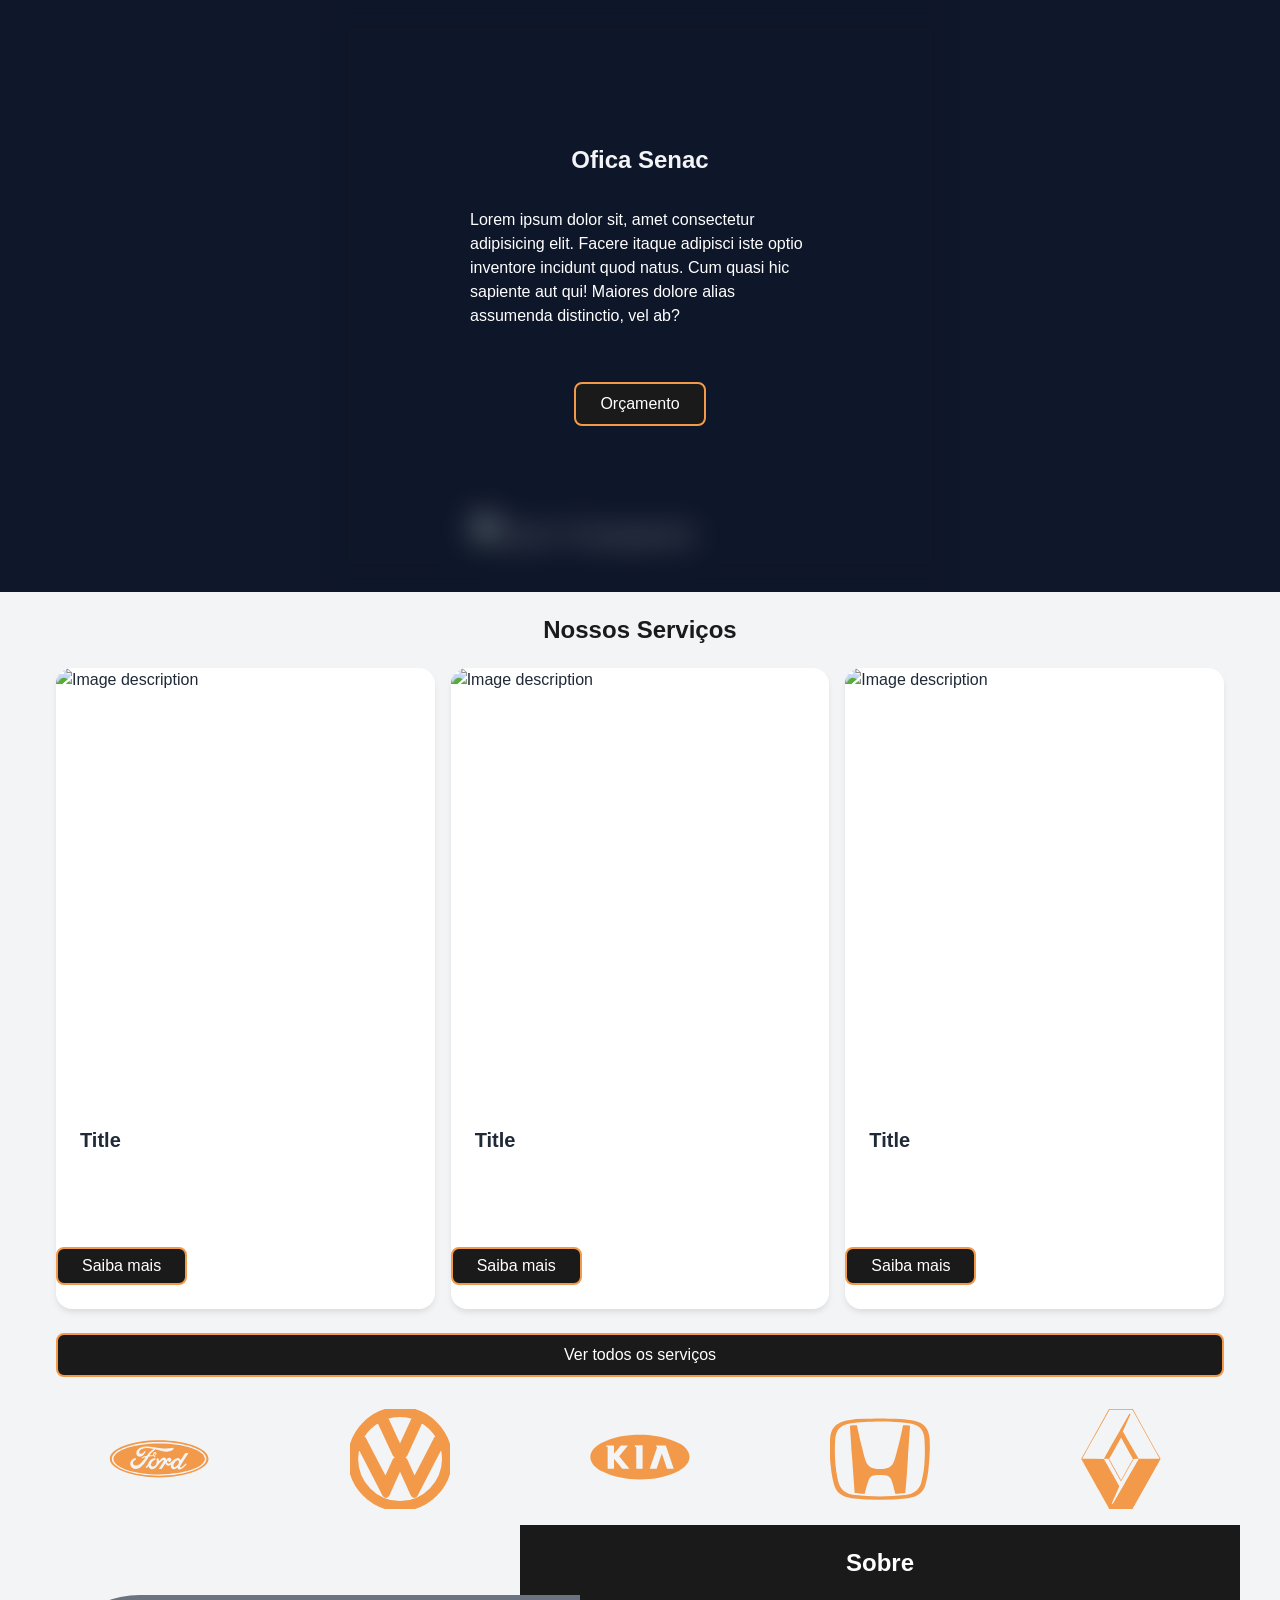
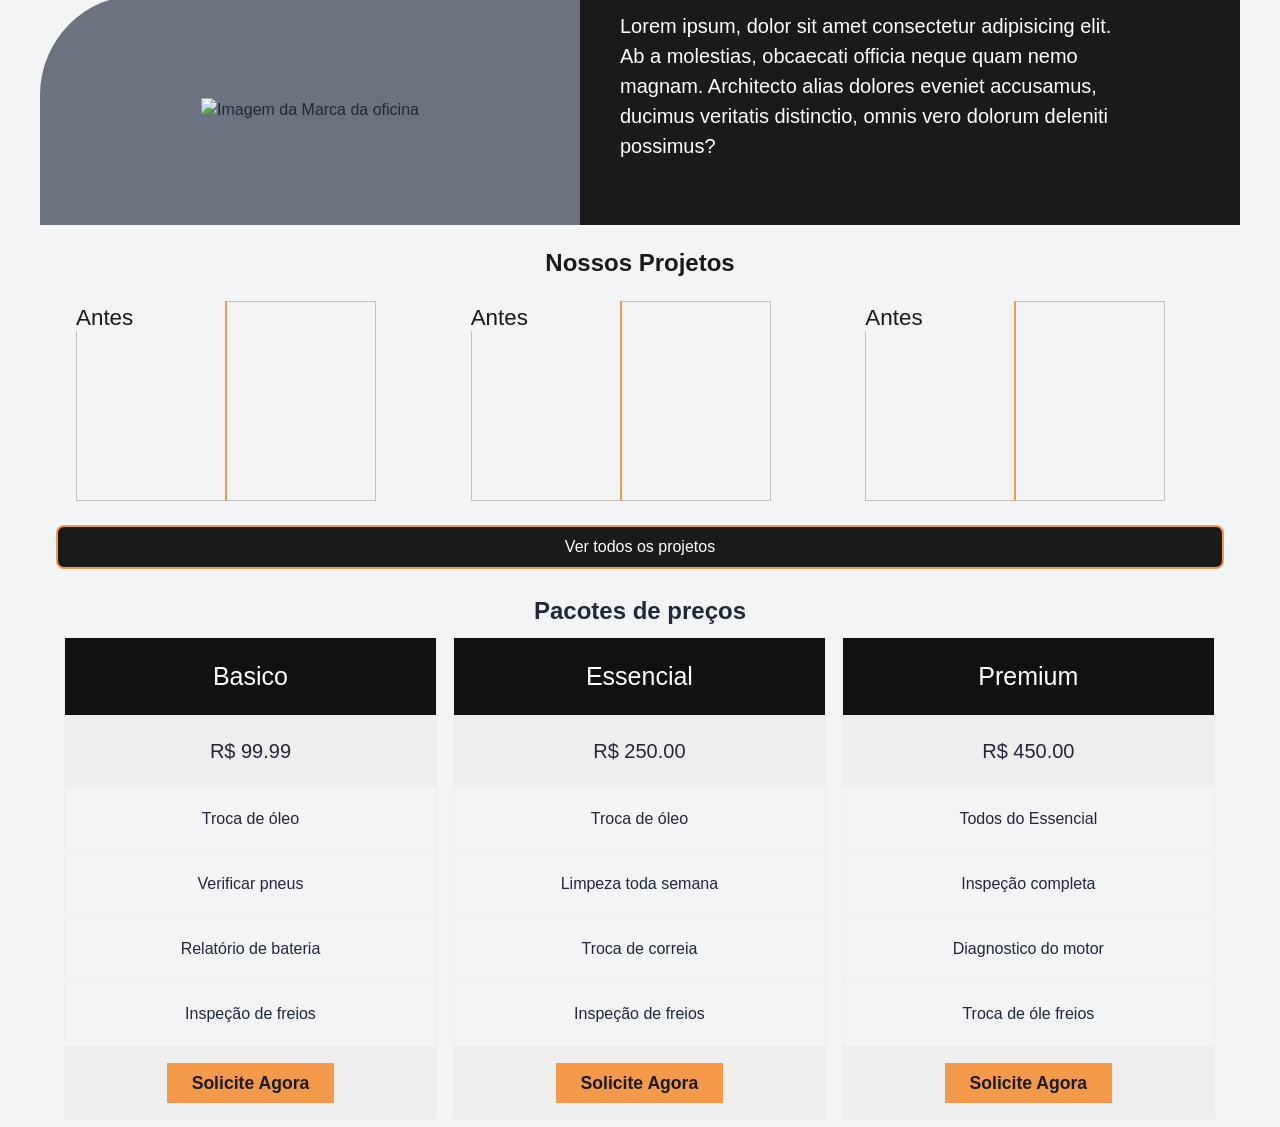
==== commit 94687862: "mudancas" ====
--- a/index.html
+++ b/index.html
@@ -33,7 +33,7 @@
                     Orçamento
                 </a>
             </div>
-            <img src="/assets/imagens/PorsheDahora.webp" 
+            <img src="/assets/imagens/imagem_hero/front-hero-1.png" 
             width="500px" alt="Carro Transparent" 
             class="bem-hero_imagem"
             >
@@ -44,7 +44,7 @@
             <h2 class="bem-titulo-h2">Nossos Serviços</h2>
             <div class="bem-grid-auto">
                 <div class="bem-card">
-                    <img class="bem-card__image" src="assets/imagens/serviços/troca oleo.webp" width="280px" height="320px" alt="Image description">
+                    <img class="bem-card__image" src="assets/imagens/imagens-servicos/serv-oleo.png" width="280px" height="320px" alt="Image description">
                     <div class="bem-card__body">
                         <h3 class="bem-card__title">Title</h3>
                         <p>Description</p>
@@ -54,7 +54,7 @@
                     </button>
                 </div>
                 <div class="bem-card">
-                    <img class="bem-card__image" src="assets/imagens/serviços/pintura.webp" width="280px" height="320px"  alt="Image description">
+                    <img class="bem-card__image" src="assets/imagens/imagens-servicos/serv-pintura.png" width="280px" height="320px"  alt="Image description">
                     <div class="bem-card__body">
                         <h3 class="bem-card__title">Title</h3>
                         <p>Description</p>
@@ -64,7 +64,7 @@
                     </button>
                 </div>
                 <div class="bem-card">
-                    <img class="bem-card__image" src="assets/imagens/serviços/troca vidro.webp" width="280px" height="320px"  alt="Image description">
+                    <img class="bem-card__image" src="assets/imagens/imagens-servicos/serv-vidro.png" width="280px" height="320px"  alt="Image description">
                     <div class="bem-card__body">
                         <h3 class="bem-card__title">Title</h3>
                         <p>Description</p>
@@ -87,7 +87,7 @@
         </section>
         <section class="bem-container revelar" id="sobre">
             <div class="sobre-img">
-                <img src="assets/imagens/logo/logo-oficina.webp" alt="Imagem da Marca da oficina">
+                <img src="assets/imagens/logo/logo.webp" alt="Imagem da Marca da oficina">
             </div>
             <div class="sobre-descricao">
                 <h2 class="bem-titulo-h2 bem-text-secondary">Sobre</h2>
@@ -99,26 +99,26 @@
                 <div class="bem-grid-auto">
                     <div class="img-comp-container">
                         <div class="img-comp-img">
-                            <img src="assets/imagens/imagem_projeto/pintando_carro.png" width="300" height="200">
+                            <img src="assets/imagens/imagem-projetos/pintura-2.webp" width="300" height="200">
                         </div>
                         <div class="img-comp-img img-comp-overlay">
-                            <img src="assets/imagens/imagem_projeto/carro_pintado.png" width="300" height="200">
+                            <img src="assets/imagens/imagem-projetos/pintura-1.webp" width="300" height="200">
                         </div>
                     </div>
                     <div class="img-comp-container">
                         <div class="img-comp-img">
-                            <img src="assets/imagens/imagem_projeto/batida-2.webp" width="300" height="200">
+                            <img src="assets/imagens/imagem-projetos/batida-2.webp" width="300" height="200">
                         </div>
                         <div class="img-comp-img img-comp-overlay">
-                            <img src="assets/imagens/imagem_projeto/batida-1.webp" width="300" height="200">
+                            <img src="assets/imagens/imagem-projetos/batida-1.webp" width="300" height="200">
                         </div>
                     </div>
                     <div class="img-comp-container">
                         <div class="img-comp-img">
-                            <img src="assets/imagens/imagem_projeto/parabrisa-2.webp" width="300" height="200">
+                            <img src="assets/imagens/imagem-projetos/batidalateral-2.webp" width="300" height="200">
                         </div>
                         <div class="img-comp-img img-comp-overlay">
-                            <img src="assets/imagens/imagem_projeto/parabrisa-2.webp" width="300" height="200">
+                            <img src="assets/imagens/imagem-projetos/batidalateral-1.webp" width="300" height="200">
                         </div>
                     </div>
                     
@@ -127,49 +127,46 @@
                 </div>
                 <a href="projetos.html" class="bem-btn bem-btn--primary">Ver todos os projetos</a>
         </section>
-        <section class="bem-container revelar" id="mecanica geral">
+        <section class="bem-container revelar" id="mecanica-geral">
 
         </section>
-        <section class="bem-container revelar" id="precos">
-<h2 style="text-align:center">Responsive Pricing Tables</h2>
-<p style="text-align:center">Resize the browser window to see the effect.</p>
+         <section class="bem-container revelar" id="precos">
+            <h2 style="text-align:center">Pacotes de preços</h2>
+            <div class="columns">
+            <ul class="price">
+                <li class="header">Basico</li>
+                <li class="grey">R$ 99.99</li>
+                <li>Troca de óleo</li>
+                <li>Verificar pneus</li>
+                <li>Relatório de bateria</li>
+                <li>Inspeção de freios</li>
+                <li class="grey"><a href="#" class="button">Solicite Agora</a></li>
+            </ul>
+            </div>
 
-<div class="columns">
-  <ul class="price">
-    <li class="header">Básico</li>
-    <li class="grey">R$ 99.99</li>
-    <li>Troca d òleo</li>
-    <li>Limpeza toda semana</li>
-    <li>troca de correias</li>
-    <li>Inspeção de freios</li>
-    <li class="grey"><a href="#" class="button">Solicite Agora</a></li>
-  </ul>
-</div>
+            <div class="columns">
+            <ul class="price">
+                <li class="header">Essencial</li>
+                <li class="grey">R$ 250.00</li>
+                <li>Troca de óleo</li>
+                <li>Limpeza toda semana</li>
+                <li>Troca de correia</li>
+                <li>Inspeção de freios</li>
+                <li class="grey"><a href="#" class="button">Solicite Agora</a></li>
+            </ul>
+            </div>
 
-<div class="columns">
-  <ul class="price">
-    <li class="header">Essencial</li>
-    <li class="grey">R$ 250.00</li>
-    <li>Troca d òleo</li>
-    <li>Limpeza toda semana</li>
-    <li>troca de correias</li>
-    <li>Inspeção de freios</li>
-    <li class="grey"><a href="#" class="button">Solicite Agora</a></li>
-  </ul>
-</div>
-
-<div class="columns">
-  <ul class="price">
-    <li class="header">Premium</li>
-    <li class="grey">R$ 450.00</li>
-    <li>Troca d òleo</li>
-    <li>Limpeza toda semana</li>
-    <li>troca de correias</li>
-    <li>Inspeção de freios</li>
-    <li class="grey"><a href="#" class="button">Solicite Agora</a></li>
-  </ul>
-</div>
-
+            <div class="columns">
+            <ul class="price">
+                <li class="header">Premium</li>
+                <li class="grey">R$ 450.00</li>
+                <li>Todos do Essencial</li>
+                <li>Inspeção completa</li>
+                <li>Diagnostico do motor</li>
+                <li>Troca de óle freios</li>
+                <li class="grey"><a href="#" class="button">Solicite Agora</a></li>
+            </ul>
+            </div>
         </section>
         <section class="bem-container revelar" id="equipe">
 
--- a/assets/css/microframework.css
+++ b/assets/css/microframework.css
@@ -62,10 +62,10 @@
   color:var(--bem-text);
   background:var(--bem-light);
   transition:background .25s, color .25s;
-  cursor: url(../imagens/cursor/cursor-alt-svgrepo-com.svg), auto;
+  cursor: url(../imagens/cursor/cursor.svg), auto;
 }
 a{
-  cursor: url(../imagens/cursor/cursor-click-2-svgrepo-com.svg), auto;
+  cursor: url(../imagens/cursor/cursor-ancora.svg), auto;
   text-decoration: none;
   color: var(--bem-secondary);
 }
@@ -137,7 +137,7 @@
   align-items: center;
   justify-content: center;
   height: 65.75vh;
-  background-image: url(../imagens/Garagem.webp);
+  background-image: url(../imagens/imagem_hero/fundo-hero.jpg);
   /*cover = estica e contain manter o tamanho original  */
   background-size: cover;
   background-repeat: no-repeat;
@@ -521,7 +521,7 @@
   /*set the appearance of the slider:*/
   width: 80px;
   height: 40px;
-  background-image: url(../imagens/imagem_projeto/setas.svg);
+  background-image: url(../imagens/imagem-projetos/setas.svg);
   background-repeat: no-repeat;
   background-size: contain;
   background-position-x: center;
@@ -605,9 +605,9 @@
 }
 
 .button {
-  background-color: #04AA6D;
+  background-color: var(--bem-tertiary);
   border: none;
-  color: white;
+  color: var(--bem-bg);
   padding: 10px 25px;
   text-align: center;
   text-decoration: none;
--- a/assets/css/microframework.css
+++ b/assets/css/microframework.css
@@ -62,10 +62,10 @@
   color:var(--bem-text);
   background:var(--bem-light);
   transition:background .25s, color .25s;
-  cursor: url(../imagens/cursor/cursor-alt-svgrepo-com.svg), auto;
+  cursor: url(../imagens/cursor/cursor.svg), auto;
 }
 a{
-  cursor: url(../imagens/cursor/cursor-click-2-svgrepo-com.svg), auto;
+  cursor: url(../imagens/cursor/cursor-ancora.svg), auto;
   text-decoration: none;
   color: var(--bem-secondary);
 }
@@ -137,7 +137,7 @@
   align-items: center;
   justify-content: center;
   height: 65.75vh;
-  background-image: url(../imagens/Garagem.webp);
+  background-image: url(../imagens/imagem_hero/fundo-hero.jpg);
   /*cover = estica e contain manter o tamanho original  */
   background-size: cover;
   background-repeat: no-repeat;
@@ -521,7 +521,7 @@
   /*set the appearance of the slider:*/
   width: 80px;
   height: 40px;
-  background-image: url(../imagens/imagem_projeto/setas.svg);
+  background-image: url(../imagens/imagem-projetos/setas.svg);
   background-repeat: no-repeat;
   background-size: contain;
   background-position-x: center;
@@ -605,9 +605,9 @@
 }
 
 .button {
-  background-color: #04AA6D;
+  background-color: var(--bem-tertiary);
   border: none;
-  color: white;
+  color: var(--bem-bg);
   padding: 10px 25px;
   text-align: center;
   text-decoration: none;
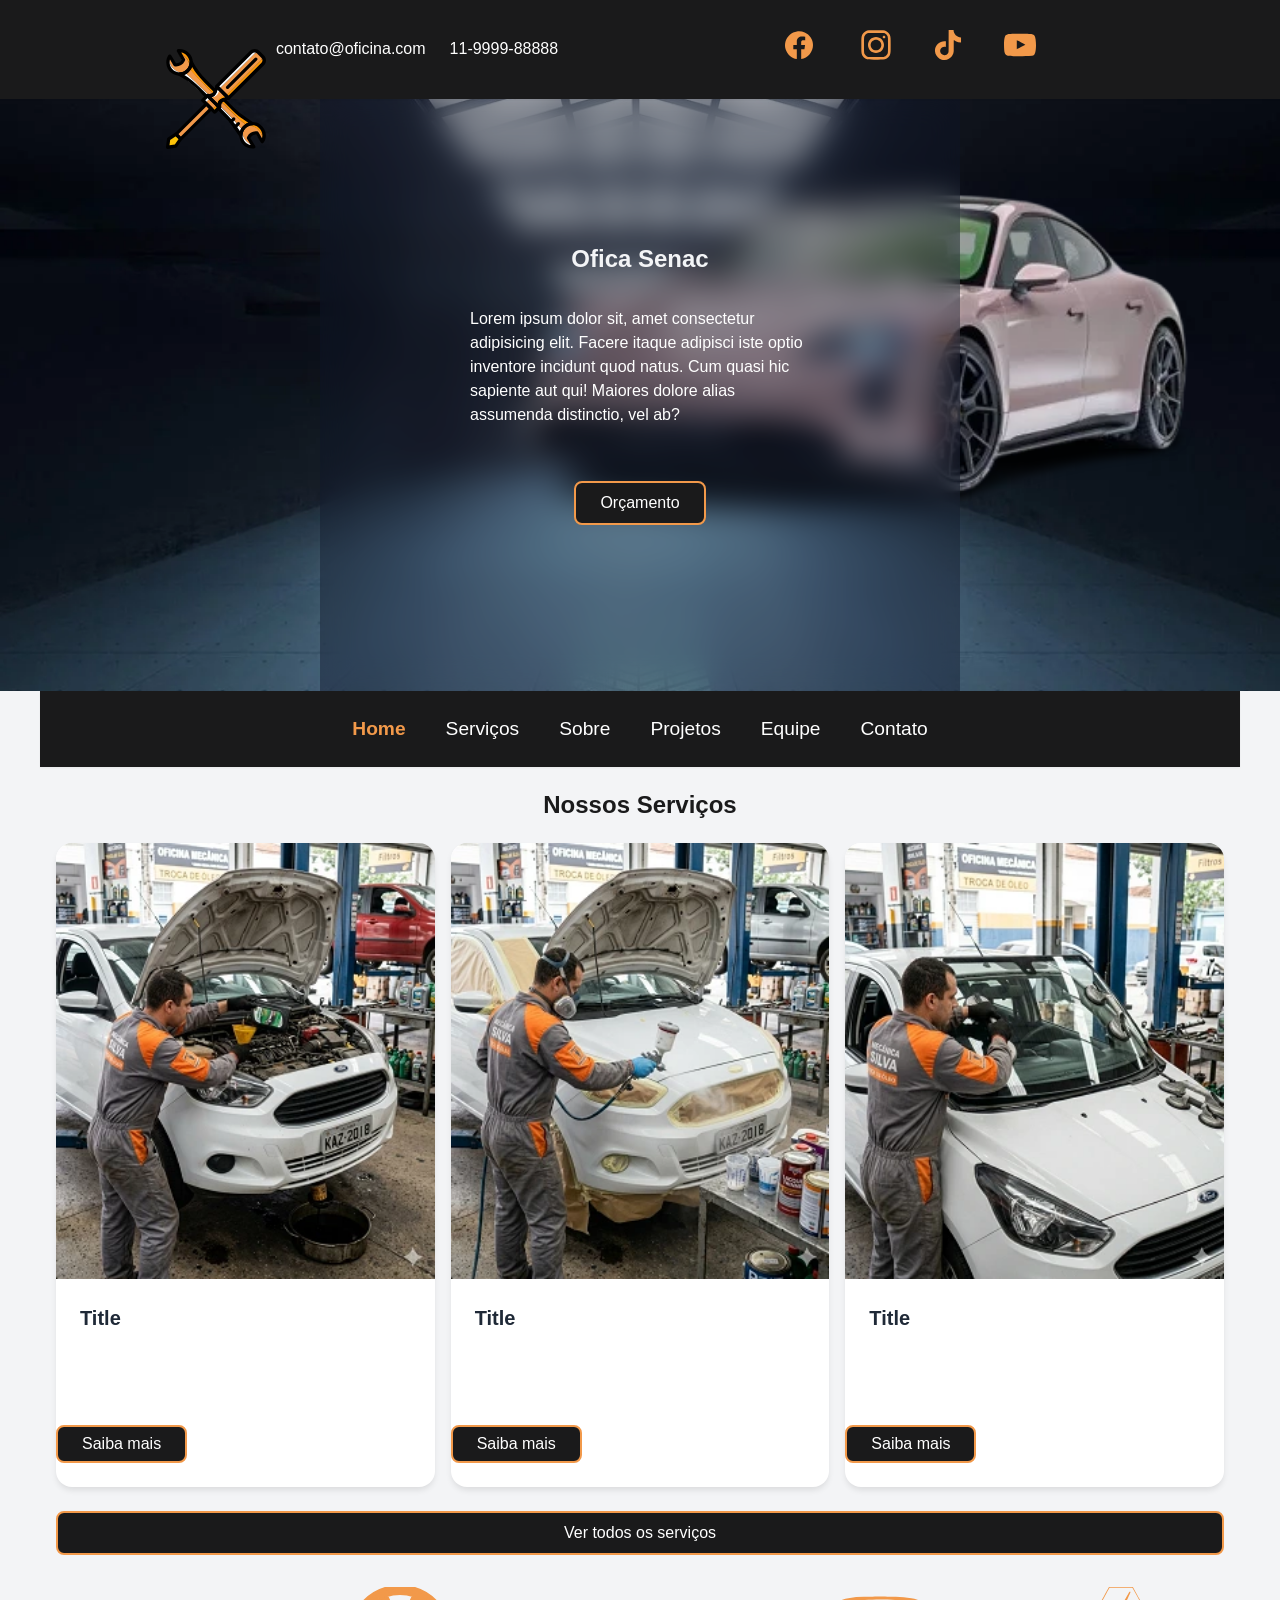
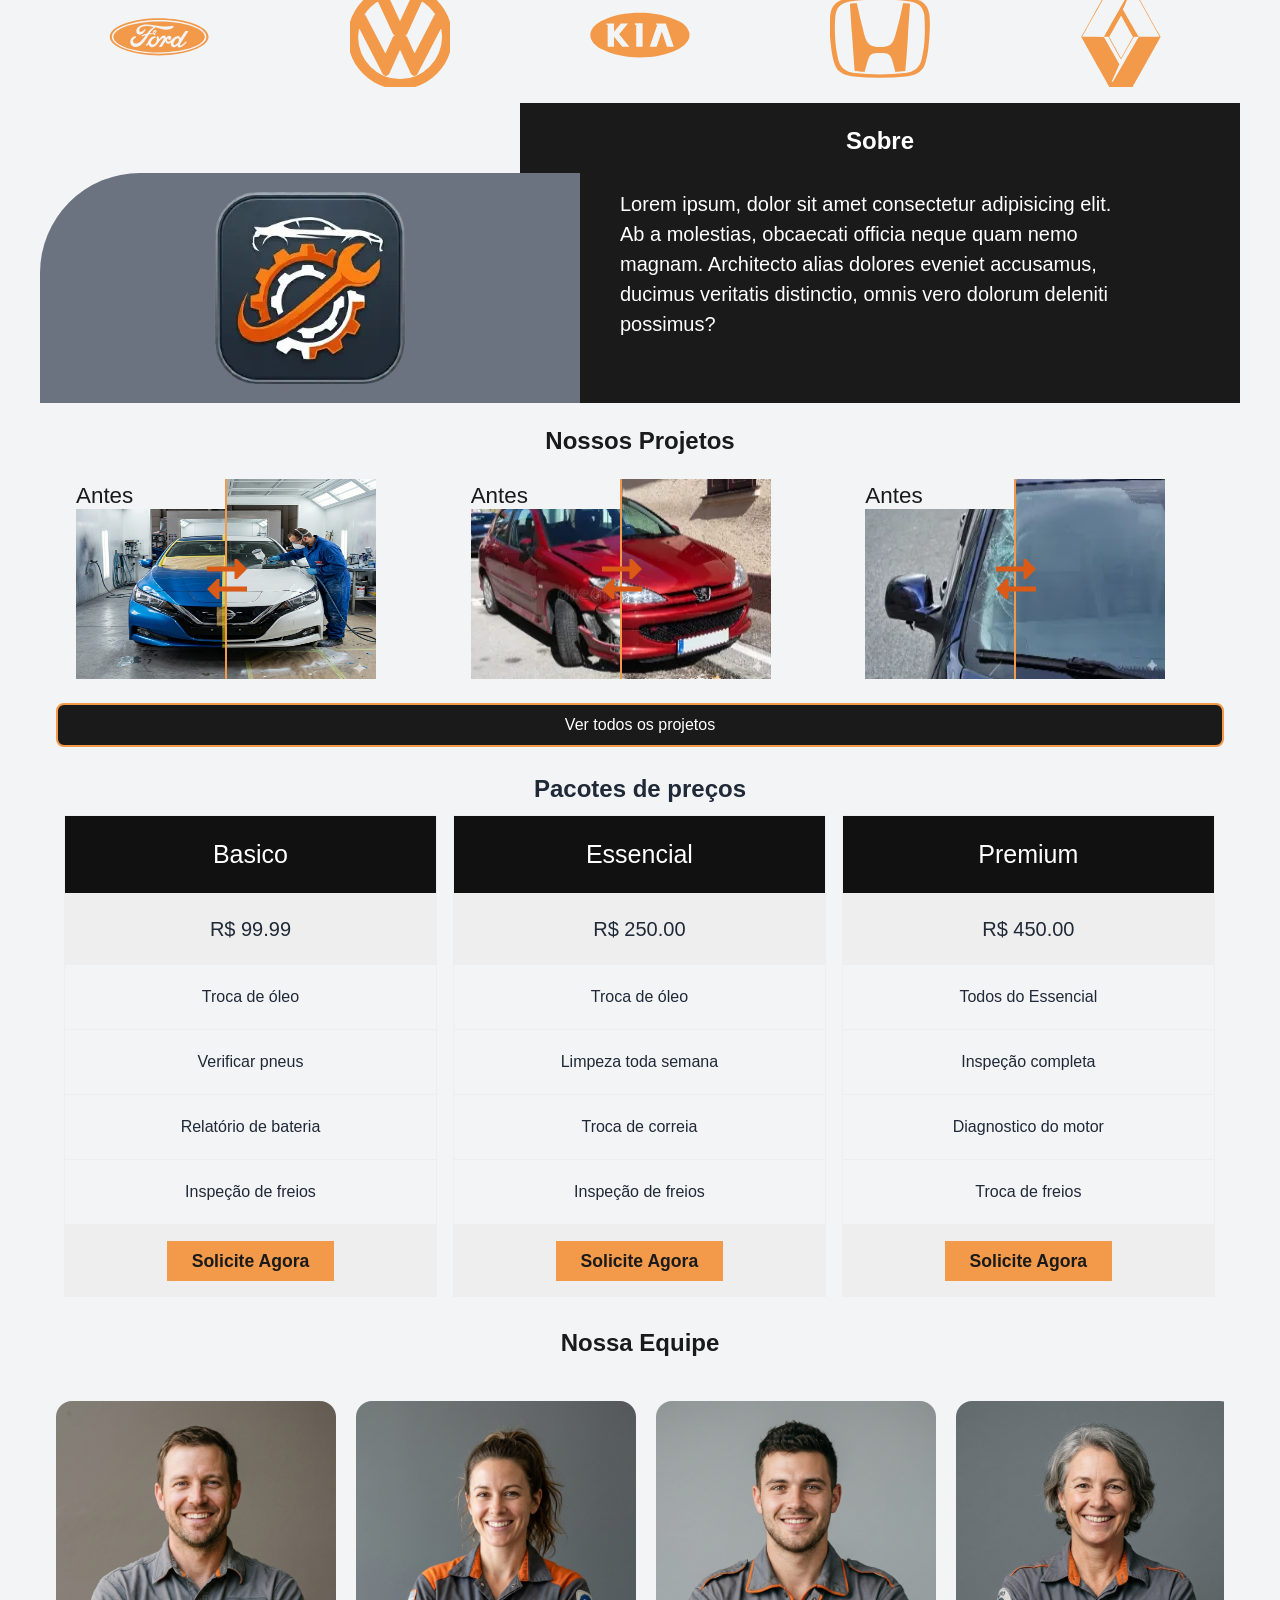
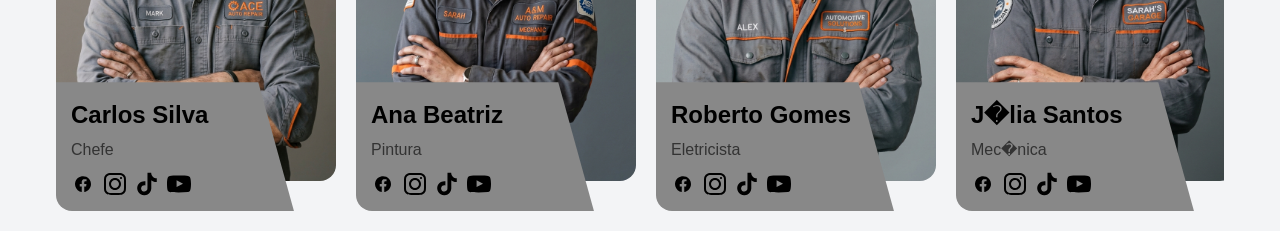
==== commit 56b7acbd: "criacão da seção equipes pela IA" ====
--- a/index.html
+++ b/index.html
@@ -33,7 +33,7 @@
                     Orçamento
                 </a>
             </div>
-            <img src="/assets/imagens/imagem_hero/front-hero-1.png" 
+            <img src="/assets/imagens/PorsheDahora.webp" 
             width="500px" alt="Carro Transparent" 
             class="bem-hero_imagem"
             >
@@ -44,7 +44,7 @@
             <h2 class="bem-titulo-h2">Nossos Serviços</h2>
             <div class="bem-grid-auto">
                 <div class="bem-card">
-                    <img class="bem-card__image" src="assets/imagens/imagens-servicos/serv-oleo.png" width="280px" height="320px" alt="Image description">
+                    <img class="bem-card__image" src="assets/imagens/serviços/troca oleo.webp" width="280px" height="320px" alt="Image description">
                     <div class="bem-card__body">
                         <h3 class="bem-card__title">Title</h3>
                         <p>Description</p>
@@ -54,7 +54,7 @@
                     </button>
                 </div>
                 <div class="bem-card">
-                    <img class="bem-card__image" src="assets/imagens/imagens-servicos/serv-pintura.png" width="280px" height="320px"  alt="Image description">
+                    <img class="bem-card__image" src="assets/imagens/serviços/pintura.webp" width="280px" height="320px"  alt="Image description">
                     <div class="bem-card__body">
                         <h3 class="bem-card__title">Title</h3>
                         <p>Description</p>
@@ -64,7 +64,7 @@
                     </button>
                 </div>
                 <div class="bem-card">
-                    <img class="bem-card__image" src="assets/imagens/imagens-servicos/serv-vidro.png" width="280px" height="320px"  alt="Image description">
+                    <img class="bem-card__image" src="assets/imagens/serviços/troca vidro.webp" width="280px" height="320px"  alt="Image description">
                     <div class="bem-card__body">
                         <h3 class="bem-card__title">Title</h3>
                         <p>Description</p>
@@ -87,7 +87,7 @@
         </section>
         <section class="bem-container revelar" id="sobre">
             <div class="sobre-img">
-                <img src="assets/imagens/logo/logo.webp" alt="Imagem da Marca da oficina">
+                <img src="assets/imagens/logo/logo-oficina.webp" alt="Imagem da Marca da oficina">
             </div>
             <div class="sobre-descricao">
                 <h2 class="bem-titulo-h2 bem-text-secondary">Sobre</h2>
@@ -99,26 +99,26 @@
                 <div class="bem-grid-auto">
                     <div class="img-comp-container">
                         <div class="img-comp-img">
-                            <img src="assets/imagens/imagem-projetos/pintura-2.webp" width="300" height="200">
+                            <img src="assets/imagens/imagem_projeto/carro_pintado.png" width="300" height="200">
                         </div>
                         <div class="img-comp-img img-comp-overlay">
-                            <img src="assets/imagens/imagem-projetos/pintura-1.webp" width="300" height="200">
+                            <img src="assets/imagens/imagem_projeto/pintando_carro.png" width="300" height="200">
                         </div>
                     </div>
                     <div class="img-comp-container">
                         <div class="img-comp-img">
-                            <img src="assets/imagens/imagem-projetos/batida-2.webp" width="300" height="200">
+                            <img src="assets/imagens/imagem_projeto/batida-2.webp" width="300" height="200">
                         </div>
                         <div class="img-comp-img img-comp-overlay">
-                            <img src="assets/imagens/imagem-projetos/batida-1.webp" width="300" height="200">
+                            <img src="assets/imagens/imagem_projeto/batida-1.webp" width="300" height="200">
                         </div>
                     </div>
                     <div class="img-comp-container">
                         <div class="img-comp-img">
-                            <img src="assets/imagens/imagem-projetos/batidalateral-2.webp" width="300" height="200">
+                            <img src="assets/imagens/imagem_projeto/parabrisa-2.webp" width="300" height="200">
                         </div>
                         <div class="img-comp-img img-comp-overlay">
-                            <img src="assets/imagens/imagem-projetos/batidalateral-1.webp" width="300" height="200">
+                            <img src="assets/imagens/imagem_projeto/parabrisa-1.webp" width="300" height="200">
                         </div>
                     </div>
                     
@@ -163,13 +163,122 @@
                 <li>Todos do Essencial</li>
                 <li>Inspeção completa</li>
                 <li>Diagnostico do motor</li>
-                <li>Troca de óle freios</li>
+                <li>Troca de freios</li>
                 <li class="grey"><a href="#" class="button">Solicite Agora</a></li>
             </ul>
             </div>
         </section>
         <section class="bem-container revelar" id="equipe">
-
+            <h2 class="bem-titulo-h2">Nossa Equipe</h2>
+            <div class="carrossel-wrapper">
+                
+                <div class="carrossel-track">
+                    <div class="bem-card--equipe">
+                        <img class="bem-card__image" src="assets/imagens/equipe/mecanico-1.png" alt="Carlos Silva">
+                        <div class="bem-card__info-panel">
+                            <h3>Carlos Silva</h3>
+                            <p>Chefe</p>
+                            <div class="equipe-sociais">
+            <svg viewBox="0 0 24 24" fill="none" xmlns="http://www.w3.org/2000/svg"><path d="M20 12.05C19.9813 10.5255 19.5273 9.03809 18.6915 7.76295C17.8557 6.48781 16.673 5.47804 15.2826 4.85257C13.8921 4.2271 12.3519 4.01198 10.8433 4.23253C9.33473 4.45309 7.92057 5.10013 6.7674 6.09748C5.61422 7.09482 4.77005 8.40092 4.3343 9.86195C3.89856 11.323 3.88938 12.8781 4.30786 14.3442C4.72634 15.8103 5.55504 17.1262 6.69637 18.1371C7.83769 19.148 9.24412 19.8117 10.75 20.05V14.38H8.75001V12.05H10.75V10.28C10.7037 9.86846 10.7483 9.45175 10.8807 9.05931C11.0131 8.66687 11.23 8.30827 11.5161 8.00882C11.8022 7.70936 12.1505 7.47635 12.5365 7.32624C12.9225 7.17612 13.3368 7.11255 13.75 7.14003C14.3498 7.14824 14.9482 7.20173 15.54 7.30003V9.30003H14.54C14.3676 9.27828 14.1924 9.29556 14.0276 9.35059C13.8627 9.40562 13.7123 9.49699 13.5875 9.61795C13.4627 9.73891 13.3667 9.88637 13.3066 10.0494C13.2464 10.2125 13.2237 10.387 13.24 10.56V12.07H15.46L15.1 14.4H13.25V20C15.1399 19.7011 16.8601 18.7347 18.0985 17.2761C19.3369 15.8175 20.0115 13.9634 20 12.05Z" fill="#000"></path></svg>
+            <svg viewBox="0 0 24 24" fill="none" xmlns="http://www.w3.org/2000/svg"><path fill-rule="evenodd" clip-rule="evenodd" d="M12 18C15.3137 18 18 15.3137 18 12C18 8.68629 15.3137 6 12 6C8.68629 6 6 8.68629 6 12C6 15.3137 8.68629 18 12 18ZM12 16C14.2091 16 16 14.2091 16 12C16 9.79086 14.2091 8 12 8C9.79086 8 8 9.79086 8 12C8 14.2091 9.79086 16 12 16Z" fill="#000"></path><path d="M18 5C17.4477 5 17 5.44772 17 6C17 6.55228 17.4477 7 18 7C18.5523 7 19 6.55228 19 6C19 5.44772 18.5523 5 18 5Z" fill="#000"></path><path fill-rule="evenodd" clip-rule="evenodd" d="M1.65396 4.27606C1 5.55953 1 7.23969 1 10.6V13.4C1 16.7603 1 18.4405 1.65396 19.7239C2.2292 20.8529 3.14708 21.7708 4.27606 22.346C5.55953 23 7.23969 23 10.6 23H13.4C16.7603 23 18.4405 23 19.7239 22.346C20.8529 21.7708 21.7708 20.8529 22.346 19.7239C23 18.4405 23 16.7603 23 13.4V10.6C23 7.23969 23 5.55953 22.346 4.27606C21.7708 3.14708 20.8529 2.2292 19.7239 1.65396C18.4405 1 16.7603 1 13.4 1H10.6C7.23969 1 5.55953 1 4.27606 1.65396C3.14708 2.2292 2.2292 3.14708 1.65396 4.27606ZM13.4 3H10.6C8.88684 3 7.72225 3.00156 6.82208 3.0751C5.94524 3.14674 5.49684 3.27659 5.18404 3.43597C4.43139 3.81947 3.81947 4.43139 3.43597 5.18404C3.27659 5.49684 3.14674 5.94524 3.0751 6.82208C3.00156 7.72225 3 8.88684 3 10.6V13.4C3 15.1132 3.00156 16.2777 3.0751 17.1779C3.14674 18.0548 3.27659 18.5032 3.43597 18.816C3.81947 19.5686 4.43139 20.1805 5.18404 20.564C5.49684 20.7234 5.94524 20.8533 6.82208 20.9249C7.72225 20.9984 8.88684 21 10.6 21H13.4C15.1132 21 16.2777 20.9984 17.1779 20.9249C18.0548 20.8533 18.5032 20.7234 18.816 20.564C19.5686 20.1805 20.1805 19.5686 20.564 18.816C20.7234 18.5032 20.8533 18.0548 20.9249 17.1779C20.9984 16.2777 21 15.1132 21 13.4V10.6C21 8.88684 20.9984 7.72225 20.9249 6.82208C20.8533 5.94524 20.7234 5.49684 20.564 5.18404C20.1805 4.43139 19.5686 3.81947 18.816 3.43597C18.5032 3.27659 18.0548 3.14674 17.1779 3.0751C16.2777 3.00156 15.1132 3 13.4 3Z" fill="#000"></path></svg>
+            <svg viewBox="0 0 32 32" version="1.1" xmlns="http://www.w3.org/2000/svg"><path d="M16.656 1.029c1.637-0.025 3.262-0.012 4.886-0.025 0.054 2.031 0.878 3.859 2.189 5.213l-0.002-0.002c1.411 1.271 3.247 2.095 5.271 2.235l0.028 0.002v5.036c-1.912-0.048-3.71-0.489-5.331-1.247l0.082 0.034c-0.784-0.377-1.447-0.764-2.077-1.196l0.052 0.034c-0.012 3.649 0.012 7.298-0.025 10.934-0.103 1.853-0.719 3.543-1.707 4.954l0.020-0.031c-1.652 2.366-4.328 3.919-7.371 4.011l-0.014 0c-0.123 0.006-0.268 0.009-0.414 0.009-1.73 0-3.347-0.482-4.725-1.319l0.040 0.023c-2.508-1.509-4.238-4.091-4.558-7.094l-0.004-0.041c-0.025-0.625-0.037-1.25-0.012-1.862 0.49-4.779 4.494-8.476 9.361-8.476 0.547 0 1.083 0.047 1.604 0.136l-0.056-0.008c0.025 1.849-0.050 3.699-0.050 5.548-0.423-0.153-0.911-0.242-1.42-0.242-1.868 0-3.457 1.194-4.045 2.861l-0.009 0.030c-0.133 0.427-0.21 0.918-0.21 1.426 0 0.206 0.013 0.41 0.037 0.61l-0.002-0.024c0.332 2.046 2.086 3.59 4.201 3.59 0.061 0 0.121-0.001 0.181-0.004l-0.009 0c1.463-0.044 2.733-0.831 3.451-1.994l0.010-0.018c0.267-0.372 0.45-0.822 0.511-1.311l0.001-0.014c0.125-2.237 0.075-4.461 0.087-6.698 0.012-5.036-0.012-10.060 0.025-15.083z" fill="#000"></path></svg>
+            <svg viewBox="0 -3 20 20" version="1.1" xmlns="http://www.w3.org/2000/svg"><path d="M251.988432,7291.58588 L251.988432,7285.97425 C253.980638,7286.91168 255.523602,7287.8172 257.348463,7288.79353 C255.843351,7289.62824 253.980638,7290.56468 251.988432,7291.58588 M263.090998,7283.18289 C262.747343,7282.73013 262.161634,7282.37809 261.538073,7282.26141 C259.705243,7281.91336 248.270974,7281.91237 246.439141,7282.26141 C245.939097,7282.35515 245.493839,7282.58153 245.111335,7282.93357 C243.49964,7284.42947 244.004664,7292.45151 244.393145,7293.75096 C244.556505,7294.31342 244.767679,7294.71931 245.033639,7294.98558 C245.376298,7295.33761 245.845463,7295.57995 246.384355,7295.68865 C247.893451,7296.0008 255.668037,7296.17532 261.506198,7295.73552 C262.044094,7295.64178 262.520231,7295.39147 262.895762,7295.02447 C264.385932,7293.53455 264.28433,7285.06174 263.090998,7283.18289" transform="translate(-244.000000, -7282.000000)" fill="#000"></path></svg>
+                            </div>
+                        </div>
+                    </div>
+                    <div class="bem-card--equipe">
+                        <img class="bem-card__image" src="assets/imagens/equipe/mecanica-1.png" alt="Ana Beatriz">
+                        <div class="bem-card__info-panel">
+                            <h3>Ana Beatriz</h3>
+                            <p>Pintura</p>
+                            <div class="equipe-sociais">
+            <svg viewBox="0 0 24 24" fill="none" xmlns="http://www.w3.org/2000/svg"><path d="M20 12.05C19.9813 10.5255 19.5273 9.03809 18.6915 7.76295C17.8557 6.48781 16.673 5.47804 15.2826 4.85257C13.8921 4.2271 12.3519 4.01198 10.8433 4.23253C9.33473 4.45309 7.92057 5.10013 6.7674 6.09748C5.61422 7.09482 4.77005 8.40092 4.3343 9.86195C3.89856 11.323 3.88938 12.8781 4.30786 14.3442C4.72634 15.8103 5.55504 17.1262 6.69637 18.1371C7.83769 19.148 9.24412 19.8117 10.75 20.05V14.38H8.75001V12.05H10.75V10.28C10.7037 9.86846 10.7483 9.45175 10.8807 9.05931C11.0131 8.66687 11.23 8.30827 11.5161 8.00882C11.8022 7.70936 12.1505 7.47635 12.5365 7.32624C12.9225 7.17612 13.3368 7.11255 13.75 7.14003C14.3498 7.14824 14.9482 7.20173 15.54 7.30003V9.30003H14.54C14.3676 9.27828 14.1924 9.29556 14.0276 9.35059C13.8627 9.40562 13.7123 9.49699 13.5875 9.61795C13.4627 9.73891 13.3667 9.88637 13.3066 10.0494C13.2464 10.2125 13.2237 10.387 13.24 10.56V12.07H15.46L15.1 14.4H13.25V20C15.1399 19.7011 16.8601 18.7347 18.0985 17.2761C19.3369 15.8175 20.0115 13.9634 20 12.05Z" fill="#000"></path></svg>
+            <svg viewBox="0 0 24 24" fill="none" xmlns="http://www.w3.org/2000/svg"><path fill-rule="evenodd" clip-rule="evenodd" d="M12 18C15.3137 18 18 15.3137 18 12C18 8.68629 15.3137 6 12 6C8.68629 6 6 8.68629 6 12C6 15.3137 8.68629 18 12 18ZM12 16C14.2091 16 16 14.2091 16 12C16 9.79086 14.2091 8 12 8C9.79086 8 8 9.79086 8 12C8 14.2091 9.79086 16 12 16Z" fill="#000"></path><path d="M18 5C17.4477 5 17 5.44772 17 6C17 6.55228 17.4477 7 18 7C18.5523 7 19 6.55228 19 6C19 5.44772 18.5523 5 18 5Z" fill="#000"></path><path fill-rule="evenodd" clip-rule="evenodd" d="M1.65396 4.27606C1 5.55953 1 7.23969 1 10.6V13.4C1 16.7603 1 18.4405 1.65396 19.7239C2.2292 20.8529 3.14708 21.7708 4.27606 22.346C5.55953 23 7.23969 23 10.6 23H13.4C16.7603 23 18.4405 23 19.7239 22.346C20.8529 21.7708 21.7708 20.8529 22.346 19.7239C23 18.4405 23 16.7603 23 13.4V10.6C23 7.23969 23 5.55953 22.346 4.27606C21.7708 3.14708 20.8529 2.2292 19.7239 1.65396C18.4405 1 16.7603 1 13.4 1H10.6C7.23969 1 5.55953 1 4.27606 1.65396C3.14708 2.2292 2.2292 3.14708 1.65396 4.27606ZM13.4 3H10.6C8.88684 3 7.72225 3.00156 6.82208 3.0751C5.94524 3.14674 5.49684 3.27659 5.18404 3.43597C4.43139 3.81947 3.81947 4.43139 3.43597 5.18404C3.27659 5.49684 3.14674 5.94524 3.0751 6.82208C3.00156 7.72225 3 8.88684 3 10.6V13.4C3 15.1132 3.00156 16.2777 3.0751 17.1779C3.14674 18.0548 3.27659 18.5032 3.43597 18.816C3.81947 19.5686 4.43139 20.1805 5.18404 20.564C5.49684 20.7234 5.94524 20.8533 6.82208 20.9249C7.72225 20.9984 8.88684 21 10.6 21H13.4C15.1132 21 16.2777 20.9984 17.1779 20.9249C18.0548 20.8533 18.5032 20.7234 18.816 20.564C19.5686 20.1805 20.1805 19.5686 20.564 18.816C20.7234 18.5032 20.8533 18.0548 20.9249 17.1779C20.9984 16.2777 21 15.1132 21 13.4V10.6C21 8.88684 20.9984 7.72225 20.9249 6.82208C20.8533 5.94524 20.7234 5.49684 20.564 5.18404C20.1805 4.43139 19.5686 3.81947 18.816 3.43597C18.5032 3.27659 18.0548 3.14674 17.1779 3.0751C16.2777 3.00156 15.1132 3 13.4 3Z" fill="#000"></path></svg>
+            <svg viewBox="0 0 32 32" version="1.1" xmlns="http://www.w3.org/2000/svg"><path d="M16.656 1.029c1.637-0.025 3.262-0.012 4.886-0.025 0.054 2.031 0.878 3.859 2.189 5.213l-0.002-0.002c1.411 1.271 3.247 2.095 5.271 2.235l0.028 0.002v5.036c-1.912-0.048-3.71-0.489-5.331-1.247l0.082 0.034c-0.784-0.377-1.447-0.764-2.077-1.196l0.052 0.034c-0.012 3.649 0.012 7.298-0.025 10.934-0.103 1.853-0.719 3.543-1.707 4.954l0.020-0.031c-1.652 2.366-4.328 3.919-7.371 4.011l-0.014 0c-0.123 0.006-0.268 0.009-0.414 0.009-1.73 0-3.347-0.482-4.725-1.319l0.040 0.023c-2.508-1.509-4.238-4.091-4.558-7.094l-0.004-0.041c-0.025-0.625-0.037-1.25-0.012-1.862 0.49-4.779 4.494-8.476 9.361-8.476 0.547 0 1.083 0.047 1.604 0.136l-0.056-0.008c0.025 1.849-0.050 3.699-0.050 5.548-0.423-0.153-0.911-0.242-1.42-0.242-1.868 0-3.457 1.194-4.045 2.861l-0.009 0.030c-0.133 0.427-0.21 0.918-0.21 1.426 0 0.206 0.013 0.41 0.037 0.61l-0.002-0.024c0.332 2.046 2.086 3.59 4.201 3.59 0.061 0 0.121-0.001 0.181-0.004l-0.009 0c1.463-0.044 2.733-0.831 3.451-1.994l0.010-0.018c0.267-0.372 0.45-0.822 0.511-1.311l0.001-0.014c0.125-2.237 0.075-4.461 0.087-6.698 0.012-5.036-0.012-10.060 0.025-15.083z" fill="#000"></path></svg>
+            <svg viewBox="0 -3 20 20" version="1.1" xmlns="http://www.w3.org/2000/svg"><path d="M251.988432,7291.58588 L251.988432,7285.97425 C253.980638,7286.91168 255.523602,7287.8172 257.348463,7288.79353 C255.843351,7289.62824 253.980638,7290.56468 251.988432,7291.58588 M263.090998,7283.18289 C262.747343,7282.73013 262.161634,7282.37809 261.538073,7282.26141 C259.705243,7281.91336 248.270974,7281.91237 246.439141,7282.26141 C245.939097,7282.35515 245.493839,7282.58153 245.111335,7282.93357 C243.49964,7284.42947 244.004664,7292.45151 244.393145,7293.75096 C244.556505,7294.31342 244.767679,7294.71931 245.033639,7294.98558 C245.376298,7295.33761 245.845463,7295.57995 246.384355,7295.68865 C247.893451,7296.0008 255.668037,7296.17532 261.506198,7295.73552 C262.044094,7295.64178 262.520231,7295.39147 262.895762,7295.02447 C264.385932,7293.53455 264.28433,7285.06174 263.090998,7283.18289" transform="translate(-244.000000, -7282.000000)" fill="#000"></path></svg>
+                            </div>
+                        </div>
+                    </div>
+                    <div class="bem-card--equipe">
+                        <img class="bem-card__image" src="assets/imagens/equipe/mecanico-2.png" alt="Roberto Gomes">
+                        <div class="bem-card__info-panel">
+                            <h3>Roberto Gomes</h3>
+                            <p>Eletricista</p>
+                            <div class="equipe-sociais">
+            <svg viewBox="0 0 24 24" fill="none" xmlns="http://www.w3.org/2000/svg"><path d="M20 12.05C19.9813 10.5255 19.5273 9.03809 18.6915 7.76295C17.8557 6.48781 16.673 5.47804 15.2826 4.85257C13.8921 4.2271 12.3519 4.01198 10.8433 4.23253C9.33473 4.45309 7.92057 5.10013 6.7674 6.09748C5.61422 7.09482 4.77005 8.40092 4.3343 9.86195C3.89856 11.323 3.88938 12.8781 4.30786 14.3442C4.72634 15.8103 5.55504 17.1262 6.69637 18.1371C7.83769 19.148 9.24412 19.8117 10.75 20.05V14.38H8.75001V12.05H10.75V10.28C10.7037 9.86846 10.7483 9.45175 10.8807 9.05931C11.0131 8.66687 11.23 8.30827 11.5161 8.00882C11.8022 7.70936 12.1505 7.47635 12.5365 7.32624C12.9225 7.17612 13.3368 7.11255 13.75 7.14003C14.3498 7.14824 14.9482 7.20173 15.54 7.30003V9.30003H14.54C14.3676 9.27828 14.1924 9.29556 14.0276 9.35059C13.8627 9.40562 13.7123 9.49699 13.5875 9.61795C13.4627 9.73891 13.3667 9.88637 13.3066 10.0494C13.2464 10.2125 13.2237 10.387 13.24 10.56V12.07H15.46L15.1 14.4H13.25V20C15.1399 19.7011 16.8601 18.7347 18.0985 17.2761C19.3369 15.8175 20.0115 13.9634 20 12.05Z" fill="#000"></path></svg>
+            <svg viewBox="0 0 24 24" fill="none" xmlns="http://www.w3.org/2000/svg"><path fill-rule="evenodd" clip-rule="evenodd" d="M12 18C15.3137 18 18 15.3137 18 12C18 8.68629 15.3137 6 12 6C8.68629 6 6 8.68629 6 12C6 15.3137 8.68629 18 12 18ZM12 16C14.2091 16 16 14.2091 16 12C16 9.79086 14.2091 8 12 8C9.79086 8 8 9.79086 8 12C8 14.2091 9.79086 16 12 16Z" fill="#000"></path><path d="M18 5C17.4477 5 17 5.44772 17 6C17 6.55228 17.4477 7 18 7C18.5523 7 19 6.55228 19 6C19 5.44772 18.5523 5 18 5Z" fill="#000"></path><path fill-rule="evenodd" clip-rule="evenodd" d="M1.65396 4.27606C1 5.55953 1 7.23969 1 10.6V13.4C1 16.7603 1 18.4405 1.65396 19.7239C2.2292 20.8529 3.14708 21.7708 4.27606 22.346C5.55953 23 7.23969 23 10.6 23H13.4C16.7603 23 18.4405 23 19.7239 22.346C20.8529 21.7708 21.7708 20.8529 22.346 19.7239C23 18.4405 23 16.7603 23 13.4V10.6C23 7.23969 23 5.55953 22.346 4.27606C21.7708 3.14708 20.8529 2.2292 19.7239 1.65396C18.4405 1 16.7603 1 13.4 1H10.6C7.23969 1 5.55953 1 4.27606 1.65396C3.14708 2.2292 2.2292 3.14708 1.65396 4.27606ZM13.4 3H10.6C8.88684 3 7.72225 3.00156 6.82208 3.0751C5.94524 3.14674 5.49684 3.27659 5.18404 3.43597C4.43139 3.81947 3.81947 4.43139 3.43597 5.18404C3.27659 5.49684 3.14674 5.94524 3.0751 6.82208C3.00156 7.72225 3 8.88684 3 10.6V13.4C3 15.1132 3.00156 16.2777 3.0751 17.1779C3.14674 18.0548 3.27659 18.5032 3.43597 18.816C3.81947 19.5686 4.43139 20.1805 5.18404 20.564C5.49684 20.7234 5.94524 20.8533 6.82208 20.9249C7.72225 20.9984 8.88684 21 10.6 21H13.4C15.1132 21 16.2777 20.9984 17.1779 20.9249C18.0548 20.8533 18.5032 20.7234 18.816 20.564C19.5686 20.1805 20.1805 19.5686 20.564 18.816C20.7234 18.5032 20.8533 18.0548 20.9249 17.1779C20.9984 16.2777 21 15.1132 21 13.4V10.6C21 8.88684 20.9984 7.72225 20.9249 6.82208C20.8533 5.94524 20.7234 5.49684 20.564 5.18404C20.1805 4.43139 19.5686 3.81947 18.816 3.43597C18.5032 3.27659 18.0548 3.14674 17.1779 3.0751C16.2777 3.00156 15.1132 3 13.4 3Z" fill="#000"></path></svg>
+            <svg viewBox="0 0 32 32" version="1.1" xmlns="http://www.w3.org/2000/svg"><path d="M16.656 1.029c1.637-0.025 3.262-0.012 4.886-0.025 0.054 2.031 0.878 3.859 2.189 5.213l-0.002-0.002c1.411 1.271 3.247 2.095 5.271 2.235l0.028 0.002v5.036c-1.912-0.048-3.71-0.489-5.331-1.247l0.082 0.034c-0.784-0.377-1.447-0.764-2.077-1.196l0.052 0.034c-0.012 3.649 0.012 7.298-0.025 10.934-0.103 1.853-0.719 3.543-1.707 4.954l0.020-0.031c-1.652 2.366-4.328 3.919-7.371 4.011l-0.014 0c-0.123 0.006-0.268 0.009-0.414 0.009-1.73 0-3.347-0.482-4.725-1.319l0.040 0.023c-2.508-1.509-4.238-4.091-4.558-7.094l-0.004-0.041c-0.025-0.625-0.037-1.25-0.012-1.862 0.49-4.779 4.494-8.476 9.361-8.476 0.547 0 1.083 0.047 1.604 0.136l-0.056-0.008c0.025 1.849-0.050 3.699-0.050 5.548-0.423-0.153-0.911-0.242-1.42-0.242-1.868 0-3.457 1.194-4.045 2.861l-0.009 0.030c-0.133 0.427-0.21 0.918-0.21 1.426 0 0.206 0.013 0.41 0.037 0.61l-0.002-0.024c0.332 2.046 2.086 3.59 4.201 3.59 0.061 0 0.121-0.001 0.181-0.004l-0.009 0c1.463-0.044 2.733-0.831 3.451-1.994l0.010-0.018c0.267-0.372 0.45-0.822 0.511-1.311l0.001-0.014c0.125-2.237 0.075-4.461 0.087-6.698 0.012-5.036-0.012-10.060 0.025-15.083z" fill="#000"></path></svg>
+            <svg viewBox="0 -3 20 20" version="1.1" xmlns="http://www.w3.org/2000/svg"><path d="M251.988432,7291.58588 L251.988432,7285.97425 C253.980638,7286.91168 255.523602,7287.8172 257.348463,7288.79353 C255.843351,7289.62824 253.980638,7290.56468 251.988432,7291.58588 M263.090998,7283.18289 C262.747343,7282.73013 262.161634,7282.37809 261.538073,7282.26141 C259.705243,7281.91336 248.270974,7281.91237 246.439141,7282.26141 C245.939097,7282.35515 245.493839,7282.58153 245.111335,7282.93357 C243.49964,7284.42947 244.004664,7292.45151 244.393145,7293.75096 C244.556505,7294.31342 244.767679,7294.71931 245.033639,7294.98558 C245.376298,7295.33761 245.845463,7295.57995 246.384355,7295.68865 C247.893451,7296.0008 255.668037,7296.17532 261.506198,7295.73552 C262.044094,7295.64178 262.520231,7295.39147 262.895762,7295.02447 C264.385932,7293.53455 264.28433,7285.06174 263.090998,7283.18289" transform="translate(-244.000000, -7282.000000)" fill="#000"></path></svg>
+                            </div>
+                        </div>
+                    </div>
+                    <div class="bem-card--equipe">
+                        <img class="bem-card__image" src="assets/imagens/equipe/mecanica-2.png" alt="J�lia Santos">
+                        <div class="bem-card__info-panel">
+                            <h3>J�lia Santos</h3>
+                            <p>Mec�nica</p>
+                            <div class="equipe-sociais">
+            <svg viewBox="0 0 24 24" fill="none" xmlns="http://www.w3.org/2000/svg"><path d="M20 12.05C19.9813 10.5255 19.5273 9.03809 18.6915 7.76295C17.8557 6.48781 16.673 5.47804 15.2826 4.85257C13.8921 4.2271 12.3519 4.01198 10.8433 4.23253C9.33473 4.45309 7.92057 5.10013 6.7674 6.09748C5.61422 7.09482 4.77005 8.40092 4.3343 9.86195C3.89856 11.323 3.88938 12.8781 4.30786 14.3442C4.72634 15.8103 5.55504 17.1262 6.69637 18.1371C7.83769 19.148 9.24412 19.8117 10.75 20.05V14.38H8.75001V12.05H10.75V10.28C10.7037 9.86846 10.7483 9.45175 10.8807 9.05931C11.0131 8.66687 11.23 8.30827 11.5161 8.00882C11.8022 7.70936 12.1505 7.47635 12.5365 7.32624C12.9225 7.17612 13.3368 7.11255 13.75 7.14003C14.3498 7.14824 14.9482 7.20173 15.54 7.30003V9.30003H14.54C14.3676 9.27828 14.1924 9.29556 14.0276 9.35059C13.8627 9.40562 13.7123 9.49699 13.5875 9.61795C13.4627 9.73891 13.3667 9.88637 13.3066 10.0494C13.2464 10.2125 13.2237 10.387 13.24 10.56V12.07H15.46L15.1 14.4H13.25V20C15.1399 19.7011 16.8601 18.7347 18.0985 17.2761C19.3369 15.8175 20.0115 13.9634 20 12.05Z" fill="#000"></path></svg>
+            <svg viewBox="0 0 24 24" fill="none" xmlns="http://www.w3.org/2000/svg"><path fill-rule="evenodd" clip-rule="evenodd" d="M12 18C15.3137 18 18 15.3137 18 12C18 8.68629 15.3137 6 12 6C8.68629 6 6 8.68629 6 12C6 15.3137 8.68629 18 12 18ZM12 16C14.2091 16 16 14.2091 16 12C16 9.79086 14.2091 8 12 8C9.79086 8 8 9.79086 8 12C8 14.2091 9.79086 16 12 16Z" fill="#000"></path><path d="M18 5C17.4477 5 17 5.44772 17 6C17 6.55228 17.4477 7 18 7C18.5523 7 19 6.55228 19 6C19 5.44772 18.5523 5 18 5Z" fill="#000"></path><path fill-rule="evenodd" clip-rule="evenodd" d="M1.65396 4.27606C1 5.55953 1 7.23969 1 10.6V13.4C1 16.7603 1 18.4405 1.65396 19.7239C2.2292 20.8529 3.14708 21.7708 4.27606 22.346C5.55953 23 7.23969 23 10.6 23H13.4C16.7603 23 18.4405 23 19.7239 22.346C20.8529 21.7708 21.7708 20.8529 22.346 19.7239C23 18.4405 23 16.7603 23 13.4V10.6C23 7.23969 23 5.55953 22.346 4.27606C21.7708 3.14708 20.8529 2.2292 19.7239 1.65396C18.4405 1 16.7603 1 13.4 1H10.6C7.23969 1 5.55953 1 4.27606 1.65396C3.14708 2.2292 2.2292 3.14708 1.65396 4.27606ZM13.4 3H10.6C8.88684 3 7.72225 3.00156 6.82208 3.0751C5.94524 3.14674 5.49684 3.27659 5.18404 3.43597C4.43139 3.81947 3.81947 4.43139 3.43597 5.18404C3.27659 5.49684 3.14674 5.94524 3.0751 6.82208C3.00156 7.72225 3 8.88684 3 10.6V13.4C3 15.1132 3.00156 16.2777 3.0751 17.1779C3.14674 18.0548 3.27659 18.5032 3.43597 18.816C3.81947 19.5686 4.43139 20.1805 5.18404 20.564C5.49684 20.7234 5.94524 20.8533 6.82208 20.9249C7.72225 20.9984 8.88684 21 10.6 21H13.4C15.1132 21 16.2777 20.9984 17.1779 20.9249C18.0548 20.8533 18.5032 20.7234 18.816 20.564C19.5686 20.1805 20.1805 19.5686 20.564 18.816C20.7234 18.5032 20.8533 18.0548 20.9249 17.1779C20.9984 16.2777 21 15.1132 21 13.4V10.6C21 8.88684 20.9984 7.72225 20.9249 6.82208C20.8533 5.94524 20.7234 5.49684 20.564 5.18404C20.1805 4.43139 19.5686 3.81947 18.816 3.43597C18.5032 3.27659 18.0548 3.14674 17.1779 3.0751C16.2777 3.00156 15.1132 3 13.4 3Z" fill="#000"></path></svg>
+            <svg viewBox="0 0 32 32" version="1.1" xmlns="http://www.w3.org/2000/svg"><path d="M16.656 1.029c1.637-0.025 3.262-0.012 4.886-0.025 0.054 2.031 0.878 3.859 2.189 5.213l-0.002-0.002c1.411 1.271 3.247 2.095 5.271 2.235l0.028 0.002v5.036c-1.912-0.048-3.71-0.489-5.331-1.247l0.082 0.034c-0.784-0.377-1.447-0.764-2.077-1.196l0.052 0.034c-0.012 3.649 0.012 7.298-0.025 10.934-0.103 1.853-0.719 3.543-1.707 4.954l0.020-0.031c-1.652 2.366-4.328 3.919-7.371 4.011l-0.014 0c-0.123 0.006-0.268 0.009-0.414 0.009-1.73 0-3.347-0.482-4.725-1.319l0.040 0.023c-2.508-1.509-4.238-4.091-4.558-7.094l-0.004-0.041c-0.025-0.625-0.037-1.25-0.012-1.862 0.49-4.779 4.494-8.476 9.361-8.476 0.547 0 1.083 0.047 1.604 0.136l-0.056-0.008c0.025 1.849-0.050 3.699-0.050 5.548-0.423-0.153-0.911-0.242-1.42-0.242-1.868 0-3.457 1.194-4.045 2.861l-0.009 0.030c-0.133 0.427-0.21 0.918-0.21 1.426 0 0.206 0.013 0.41 0.037 0.61l-0.002-0.024c0.332 2.046 2.086 3.59 4.201 3.59 0.061 0 0.121-0.001 0.181-0.004l-0.009 0c1.463-0.044 2.733-0.831 3.451-1.994l0.010-0.018c0.267-0.372 0.45-0.822 0.511-1.311l0.001-0.014c0.125-2.237 0.075-4.461 0.087-6.698 0.012-5.036-0.012-10.060 0.025-15.083z" fill="#000"></path></svg>
+            <svg viewBox="0 -3 20 20" version="1.1" xmlns="http://www.w3.org/2000/svg"><path d="M251.988432,7291.58588 L251.988432,7285.97425 C253.980638,7286.91168 255.523602,7287.8172 257.348463,7288.79353 C255.843351,7289.62824 253.980638,7290.56468 251.988432,7291.58588 M263.090998,7283.18289 C262.747343,7282.73013 262.161634,7282.37809 261.538073,7282.26141 C259.705243,7281.91336 248.270974,7281.91237 246.439141,7282.26141 C245.939097,7282.35515 245.493839,7282.58153 245.111335,7282.93357 C243.49964,7284.42947 244.004664,7292.45151 244.393145,7293.75096 C244.556505,7294.31342 244.767679,7294.71931 245.033639,7294.98558 C245.376298,7295.33761 245.845463,7295.57995 246.384355,7295.68865 C247.893451,7296.0008 255.668037,7296.17532 261.506198,7295.73552 C262.044094,7295.64178 262.520231,7295.39147 262.895762,7295.02447 C264.385932,7293.53455 264.28433,7285.06174 263.090998,7283.18289" transform="translate(-244.000000, -7282.000000)" fill="#000"></path></svg>
+                            </div>
+                        </div>
+                    </div>
+                    <div class="bem-card--equipe">
+                        <img class="bem-card__image" src="assets/imagens/equipe/mecanico-1.png" alt="Carlos Silva">
+                        <div class="bem-card__info-panel">
+                            <h3>Carlos Silva</h3>
+                            <p>Chefe</p>
+                            <div class="equipe-sociais">
+            <svg viewBox="0 0 24 24" fill="none" xmlns="http://www.w3.org/2000/svg"><path d="M20 12.05C19.9813 10.5255 19.5273 9.03809 18.6915 7.76295C17.8557 6.48781 16.673 5.47804 15.2826 4.85257C13.8921 4.2271 12.3519 4.01198 10.8433 4.23253C9.33473 4.45309 7.92057 5.10013 6.7674 6.09748C5.61422 7.09482 4.77005 8.40092 4.3343 9.86195C3.89856 11.323 3.88938 12.8781 4.30786 14.3442C4.72634 15.8103 5.55504 17.1262 6.69637 18.1371C7.83769 19.148 9.24412 19.8117 10.75 20.05V14.38H8.75001V12.05H10.75V10.28C10.7037 9.86846 10.7483 9.45175 10.8807 9.05931C11.0131 8.66687 11.23 8.30827 11.5161 8.00882C11.8022 7.70936 12.1505 7.47635 12.5365 7.32624C12.9225 7.17612 13.3368 7.11255 13.75 7.14003C14.3498 7.14824 14.9482 7.20173 15.54 7.30003V9.30003H14.54C14.3676 9.27828 14.1924 9.29556 14.0276 9.35059C13.8627 9.40562 13.7123 9.49699 13.5875 9.61795C13.4627 9.73891 13.3667 9.88637 13.3066 10.0494C13.2464 10.2125 13.2237 10.387 13.24 10.56V12.07H15.46L15.1 14.4H13.25V20C15.1399 19.7011 16.8601 18.7347 18.0985 17.2761C19.3369 15.8175 20.0115 13.9634 20 12.05Z" fill="#000"></path></svg>
+            <svg viewBox="0 0 24 24" fill="none" xmlns="http://www.w3.org/2000/svg"><path fill-rule="evenodd" clip-rule="evenodd" d="M12 18C15.3137 18 18 15.3137 18 12C18 8.68629 15.3137 6 12 6C8.68629 6 6 8.68629 6 12C6 15.3137 8.68629 18 12 18ZM12 16C14.2091 16 16 14.2091 16 12C16 9.79086 14.2091 8 12 8C9.79086 8 8 9.79086 8 12C8 14.2091 9.79086 16 12 16Z" fill="#000"></path><path d="M18 5C17.4477 5 17 5.44772 17 6C17 6.55228 17.4477 7 18 7C18.5523 7 19 6.55228 19 6C19 5.44772 18.5523 5 18 5Z" fill="#000"></path><path fill-rule="evenodd" clip-rule="evenodd" d="M1.65396 4.27606C1 5.55953 1 7.23969 1 10.6V13.4C1 16.7603 1 18.4405 1.65396 19.7239C2.2292 20.8529 3.14708 21.7708 4.27606 22.346C5.55953 23 7.23969 23 10.6 23H13.4C16.7603 23 18.4405 23 19.7239 22.346C20.8529 21.7708 21.7708 20.8529 22.346 19.7239C23 18.4405 23 16.7603 23 13.4V10.6C23 7.23969 23 5.55953 22.346 4.27606C21.7708 3.14708 20.8529 2.2292 19.7239 1.65396C18.4405 1 16.7603 1 13.4 1H10.6C7.23969 1 5.55953 1 4.27606 1.65396C3.14708 2.2292 2.2292 3.14708 1.65396 4.27606ZM13.4 3H10.6C8.88684 3 7.72225 3.00156 6.82208 3.0751C5.94524 3.14674 5.49684 3.27659 5.18404 3.43597C4.43139 3.81947 3.81947 4.43139 3.43597 5.18404C3.27659 5.49684 3.14674 5.94524 3.0751 6.82208C3.00156 7.72225 3 8.88684 3 10.6V13.4C3 15.1132 3.00156 16.2777 3.0751 17.1779C3.14674 18.0548 3.27659 18.5032 3.43597 18.816C3.81947 19.5686 4.43139 20.1805 5.18404 20.564C5.49684 20.7234 5.94524 20.8533 6.82208 20.9249C7.72225 20.9984 8.88684 21 10.6 21H13.4C15.1132 21 16.2777 20.9984 17.1779 20.9249C18.0548 20.8533 18.5032 20.7234 18.816 20.564C19.5686 20.1805 20.1805 19.5686 20.564 18.816C20.7234 18.5032 20.8533 18.0548 20.9249 17.1779C20.9984 16.2777 21 15.1132 21 13.4V10.6C21 8.88684 20.9984 7.72225 20.9249 6.82208C20.8533 5.94524 20.7234 5.49684 20.564 5.18404C20.1805 4.43139 19.5686 3.81947 18.816 3.43597C18.5032 3.27659 18.0548 3.14674 17.1779 3.0751C16.2777 3.00156 15.1132 3 13.4 3Z" fill="#000"></path></svg>
+            <svg viewBox="0 0 32 32" version="1.1" xmlns="http://www.w3.org/2000/svg"><path d="M16.656 1.029c1.637-0.025 3.262-0.012 4.886-0.025 0.054 2.031 0.878 3.859 2.189 5.213l-0.002-0.002c1.411 1.271 3.247 2.095 5.271 2.235l0.028 0.002v5.036c-1.912-0.048-3.71-0.489-5.331-1.247l0.082 0.034c-0.784-0.377-1.447-0.764-2.077-1.196l0.052 0.034c-0.012 3.649 0.012 7.298-0.025 10.934-0.103 1.853-0.719 3.543-1.707 4.954l0.020-0.031c-1.652 2.366-4.328 3.919-7.371 4.011l-0.014 0c-0.123 0.006-0.268 0.009-0.414 0.009-1.73 0-3.347-0.482-4.725-1.319l0.040 0.023c-2.508-1.509-4.238-4.091-4.558-7.094l-0.004-0.041c-0.025-0.625-0.037-1.25-0.012-1.862 0.49-4.779 4.494-8.476 9.361-8.476 0.547 0 1.083 0.047 1.604 0.136l-0.056-0.008c0.025 1.849-0.050 3.699-0.050 5.548-0.423-0.153-0.911-0.242-1.42-0.242-1.868 0-3.457 1.194-4.045 2.861l-0.009 0.030c-0.133 0.427-0.21 0.918-0.21 1.426 0 0.206 0.013 0.41 0.037 0.61l-0.002-0.024c0.332 2.046 2.086 3.59 4.201 3.59 0.061 0 0.121-0.001 0.181-0.004l-0.009 0c1.463-0.044 2.733-0.831 3.451-1.994l0.010-0.018c0.267-0.372 0.45-0.822 0.511-1.311l0.001-0.014c0.125-2.237 0.075-4.461 0.087-6.698 0.012-5.036-0.012-10.060 0.025-15.083z" fill="#000"></path></svg>
+            <svg viewBox="0 -3 20 20" version="1.1" xmlns="http://www.w3.org/2000/svg"><path d="M251.988432,7291.58588 L251.988432,7285.97425 C253.980638,7286.91168 255.523602,7287.8172 257.348463,7288.79353 C255.843351,7289.62824 253.980638,7290.56468 251.988432,7291.58588 M263.090998,7283.18289 C262.747343,7282.73013 262.161634,7282.37809 261.538073,7282.26141 C259.705243,7281.91336 248.270974,7281.91237 246.439141,7282.26141 C245.939097,7282.35515 245.493839,7282.58153 245.111335,7282.93357 C243.49964,7284.42947 244.004664,7292.45151 244.393145,7293.75096 C244.556505,7294.31342 244.767679,7294.71931 245.033639,7294.98558 C245.376298,7295.33761 245.845463,7295.57995 246.384355,7295.68865 C247.893451,7296.0008 255.668037,7296.17532 261.506198,7295.73552 C262.044094,7295.64178 262.520231,7295.39147 262.895762,7295.02447 C264.385932,7293.53455 264.28433,7285.06174 263.090998,7283.18289" transform="translate(-244.000000, -7282.000000)" fill="#000"></path></svg>
+                            </div>
+                        </div>
+                    </div>
+                    <div class="bem-card--equipe">
+                        <img class="bem-card__image" src="assets/imagens/equipe/mecanica-1.png" alt="Ana Beatriz">
+                        <div class="bem-card__info-panel">
+                            <h3>Ana Beatriz</h3>
+                            <p>Pintura</p>
+                            <div class="equipe-sociais">
+            <svg viewBox="0 0 24 24" fill="none" xmlns="http://www.w3.org/2000/svg"><path d="M20 12.05C19.9813 10.5255 19.5273 9.03809 18.6915 7.76295C17.8557 6.48781 16.673 5.47804 15.2826 4.85257C13.8921 4.2271 12.3519 4.01198 10.8433 4.23253C9.33473 4.45309 7.92057 5.10013 6.7674 6.09748C5.61422 7.09482 4.77005 8.40092 4.3343 9.86195C3.89856 11.323 3.88938 12.8781 4.30786 14.3442C4.72634 15.8103 5.55504 17.1262 6.69637 18.1371C7.83769 19.148 9.24412 19.8117 10.75 20.05V14.38H8.75001V12.05H10.75V10.28C10.7037 9.86846 10.7483 9.45175 10.8807 9.05931C11.0131 8.66687 11.23 8.30827 11.5161 8.00882C11.8022 7.70936 12.1505 7.47635 12.5365 7.32624C12.9225 7.17612 13.3368 7.11255 13.75 7.14003C14.3498 7.14824 14.9482 7.20173 15.54 7.30003V9.30003H14.54C14.3676 9.27828 14.1924 9.29556 14.0276 9.35059C13.8627 9.40562 13.7123 9.49699 13.5875 9.61795C13.4627 9.73891 13.3667 9.88637 13.3066 10.0494C13.2464 10.2125 13.2237 10.387 13.24 10.56V12.07H15.46L15.1 14.4H13.25V20C15.1399 19.7011 16.8601 18.7347 18.0985 17.2761C19.3369 15.8175 20.0115 13.9634 20 12.05Z" fill="#000"></path></svg>
+            <svg viewBox="0 0 24 24" fill="none" xmlns="http://www.w3.org/2000/svg"><path fill-rule="evenodd" clip-rule="evenodd" d="M12 18C15.3137 18 18 15.3137 18 12C18 8.68629 15.3137 6 12 6C8.68629 6 6 8.68629 6 12C6 15.3137 8.68629 18 12 18ZM12 16C14.2091 16 16 14.2091 16 12C16 9.79086 14.2091 8 12 8C9.79086 8 8 9.79086 8 12C8 14.2091 9.79086 16 12 16Z" fill="#000"></path><path d="M18 5C17.4477 5 17 5.44772 17 6C17 6.55228 17.4477 7 18 7C18.5523 7 19 6.55228 19 6C19 5.44772 18.5523 5 18 5Z" fill="#000"></path><path fill-rule="evenodd" clip-rule="evenodd" d="M1.65396 4.27606C1 5.55953 1 7.23969 1 10.6V13.4C1 16.7603 1 18.4405 1.65396 19.7239C2.2292 20.8529 3.14708 21.7708 4.27606 22.346C5.55953 23 7.23969 23 10.6 23H13.4C16.7603 23 18.4405 23 19.7239 22.346C20.8529 21.7708 21.7708 20.8529 22.346 19.7239C23 18.4405 23 16.7603 23 13.4V10.6C23 7.23969 23 5.55953 22.346 4.27606C21.7708 3.14708 20.8529 2.2292 19.7239 1.65396C18.4405 1 16.7603 1 13.4 1H10.6C7.23969 1 5.55953 1 4.27606 1.65396C3.14708 2.2292 2.2292 3.14708 1.65396 4.27606ZM13.4 3H10.6C8.88684 3 7.72225 3.00156 6.82208 3.0751C5.94524 3.14674 5.49684 3.27659 5.18404 3.43597C4.43139 3.81947 3.81947 4.43139 3.43597 5.18404C3.27659 5.49684 3.14674 5.94524 3.0751 6.82208C3.00156 7.72225 3 8.88684 3 10.6V13.4C3 15.1132 3.00156 16.2777 3.0751 17.1779C3.14674 18.0548 3.27659 18.5032 3.43597 18.816C3.81947 19.5686 4.43139 20.1805 5.18404 20.564C5.49684 20.7234 5.94524 20.8533 6.82208 20.9249C7.72225 20.9984 8.88684 21 10.6 21H13.4C15.1132 21 16.2777 20.9984 17.1779 20.9249C18.0548 20.8533 18.5032 20.7234 18.816 20.564C19.5686 20.1805 20.1805 19.5686 20.564 18.816C20.7234 18.5032 20.8533 18.0548 20.9249 17.1779C20.9984 16.2777 21 15.1132 21 13.4V10.6C21 8.88684 20.9984 7.72225 20.9249 6.82208C20.8533 5.94524 20.7234 5.49684 20.564 5.18404C20.1805 4.43139 19.5686 3.81947 18.816 3.43597C18.5032 3.27659 18.0548 3.14674 17.1779 3.0751C16.2777 3.00156 15.1132 3 13.4 3Z" fill="#000"></path></svg>
+            <svg viewBox="0 0 32 32" version="1.1" xmlns="http://www.w3.org/2000/svg"><path d="M16.656 1.029c1.637-0.025 3.262-0.012 4.886-0.025 0.054 2.031 0.878 3.859 2.189 5.213l-0.002-0.002c1.411 1.271 3.247 2.095 5.271 2.235l0.028 0.002v5.036c-1.912-0.048-3.71-0.489-5.331-1.247l0.082 0.034c-0.784-0.377-1.447-0.764-2.077-1.196l0.052 0.034c-0.012 3.649 0.012 7.298-0.025 10.934-0.103 1.853-0.719 3.543-1.707 4.954l0.020-0.031c-1.652 2.366-4.328 3.919-7.371 4.011l-0.014 0c-0.123 0.006-0.268 0.009-0.414 0.009-1.73 0-3.347-0.482-4.725-1.319l0.040 0.023c-2.508-1.509-4.238-4.091-4.558-7.094l-0.004-0.041c-0.025-0.625-0.037-1.25-0.012-1.862 0.49-4.779 4.494-8.476 9.361-8.476 0.547 0 1.083 0.047 1.604 0.136l-0.056-0.008c0.025 1.849-0.050 3.699-0.050 5.548-0.423-0.153-0.911-0.242-1.42-0.242-1.868 0-3.457 1.194-4.045 2.861l-0.009 0.030c-0.133 0.427-0.21 0.918-0.21 1.426 0 0.206 0.013 0.41 0.037 0.61l-0.002-0.024c0.332 2.046 2.086 3.59 4.201 3.59 0.061 0 0.121-0.001 0.181-0.004l-0.009 0c1.463-0.044 2.733-0.831 3.451-1.994l0.010-0.018c0.267-0.372 0.45-0.822 0.511-1.311l0.001-0.014c0.125-2.237 0.075-4.461 0.087-6.698 0.012-5.036-0.012-10.060 0.025-15.083z" fill="#000"></path></svg>
+            <svg viewBox="0 -3 20 20" version="1.1" xmlns="http://www.w3.org/2000/svg"><path d="M251.988432,7291.58588 L251.988432,7285.97425 C253.980638,7286.91168 255.523602,7287.8172 257.348463,7288.79353 C255.843351,7289.62824 253.980638,7290.56468 251.988432,7291.58588 M263.090998,7283.18289 C262.747343,7282.73013 262.161634,7282.37809 261.538073,7282.26141 C259.705243,7281.91336 248.270974,7281.91237 246.439141,7282.26141 C245.939097,7282.35515 245.493839,7282.58153 245.111335,7282.93357 C243.49964,7284.42947 244.004664,7292.45151 244.393145,7293.75096 C244.556505,7294.31342 244.767679,7294.71931 245.033639,7294.98558 C245.376298,7295.33761 245.845463,7295.57995 246.384355,7295.68865 C247.893451,7296.0008 255.668037,7296.17532 261.506198,7295.73552 C262.044094,7295.64178 262.520231,7295.39147 262.895762,7295.02447 C264.385932,7293.53455 264.28433,7285.06174 263.090998,7283.18289" transform="translate(-244.000000, -7282.000000)" fill="#000"></path></svg>
+                            </div>
+                        </div>
+                    </div>
+                    <div class="bem-card--equipe">
+                        <img class="bem-card__image" src="assets/imagens/equipe/mecanico-2.png" alt="Roberto Gomes">
+                        <div class="bem-card__info-panel">
+                            <h3>Roberto Gomes</h3>
+                            <p>Eletricista</p>
+                            <div class="equipe-sociais">
+            <svg viewBox="0 0 24 24" fill="none" xmlns="http://www.w3.org/2000/svg"><path d="M20 12.05C19.9813 10.5255 19.5273 9.03809 18.6915 7.76295C17.8557 6.48781 16.673 5.47804 15.2826 4.85257C13.8921 4.2271 12.3519 4.01198 10.8433 4.23253C9.33473 4.45309 7.92057 5.10013 6.7674 6.09748C5.61422 7.09482 4.77005 8.40092 4.3343 9.86195C3.89856 11.323 3.88938 12.8781 4.30786 14.3442C4.72634 15.8103 5.55504 17.1262 6.69637 18.1371C7.83769 19.148 9.24412 19.8117 10.75 20.05V14.38H8.75001V12.05H10.75V10.28C10.7037 9.86846 10.7483 9.45175 10.8807 9.05931C11.0131 8.66687 11.23 8.30827 11.5161 8.00882C11.8022 7.70936 12.1505 7.47635 12.5365 7.32624C12.9225 7.17612 13.3368 7.11255 13.75 7.14003C14.3498 7.14824 14.9482 7.20173 15.54 7.30003V9.30003H14.54C14.3676 9.27828 14.1924 9.29556 14.0276 9.35059C13.8627 9.40562 13.7123 9.49699 13.5875 9.61795C13.4627 9.73891 13.3667 9.88637 13.3066 10.0494C13.2464 10.2125 13.2237 10.387 13.24 10.56V12.07H15.46L15.1 14.4H13.25V20C15.1399 19.7011 16.8601 18.7347 18.0985 17.2761C19.3369 15.8175 20.0115 13.9634 20 12.05Z" fill="#000"></path></svg>
+            <svg viewBox="0 0 24 24" fill="none" xmlns="http://www.w3.org/2000/svg"><path fill-rule="evenodd" clip-rule="evenodd" d="M12 18C15.3137 18 18 15.3137 18 12C18 8.68629 15.3137 6 12 6C8.68629 6 6 8.68629 6 12C6 15.3137 8.68629 18 12 18ZM12 16C14.2091 16 16 14.2091 16 12C16 9.79086 14.2091 8 12 8C9.79086 8 8 9.79086 8 12C8 14.2091 9.79086 16 12 16Z" fill="#000"></path><path d="M18 5C17.4477 5 17 5.44772 17 6C17 6.55228 17.4477 7 18 7C18.5523 7 19 6.55228 19 6C19 5.44772 18.5523 5 18 5Z" fill="#000"></path><path fill-rule="evenodd" clip-rule="evenodd" d="M1.65396 4.27606C1 5.55953 1 7.23969 1 10.6V13.4C1 16.7603 1 18.4405 1.65396 19.7239C2.2292 20.8529 3.14708 21.7708 4.27606 22.346C5.55953 23 7.23969 23 10.6 23H13.4C16.7603 23 18.4405 23 19.7239 22.346C20.8529 21.7708 21.7708 20.8529 22.346 19.7239C23 18.4405 23 16.7603 23 13.4V10.6C23 7.23969 23 5.55953 22.346 4.27606C21.7708 3.14708 20.8529 2.2292 19.7239 1.65396C18.4405 1 16.7603 1 13.4 1H10.6C7.23969 1 5.55953 1 4.27606 1.65396C3.14708 2.2292 2.2292 3.14708 1.65396 4.27606ZM13.4 3H10.6C8.88684 3 7.72225 3.00156 6.82208 3.0751C5.94524 3.14674 5.49684 3.27659 5.18404 3.43597C4.43139 3.81947 3.81947 4.43139 3.43597 5.18404C3.27659 5.49684 3.14674 5.94524 3.0751 6.82208C3.00156 7.72225 3 8.88684 3 10.6V13.4C3 15.1132 3.00156 16.2777 3.0751 17.1779C3.14674 18.0548 3.27659 18.5032 3.43597 18.816C3.81947 19.5686 4.43139 20.1805 5.18404 20.564C5.49684 20.7234 5.94524 20.8533 6.82208 20.9249C7.72225 20.9984 8.88684 21 10.6 21H13.4C15.1132 21 16.2777 20.9984 17.1779 20.9249C18.0548 20.8533 18.5032 20.7234 18.816 20.564C19.5686 20.1805 20.1805 19.5686 20.564 18.816C20.7234 18.5032 20.8533 18.0548 20.9249 17.1779C20.9984 16.2777 21 15.1132 21 13.4V10.6C21 8.88684 20.9984 7.72225 20.9249 6.82208C20.8533 5.94524 20.7234 5.49684 20.564 5.18404C20.1805 4.43139 19.5686 3.81947 18.816 3.43597C18.5032 3.27659 18.0548 3.14674 17.1779 3.0751C16.2777 3.00156 15.1132 3 13.4 3Z" fill="#000"></path></svg>
+            <svg viewBox="0 0 32 32" version="1.1" xmlns="http://www.w3.org/2000/svg"><path d="M16.656 1.029c1.637-0.025 3.262-0.012 4.886-0.025 0.054 2.031 0.878 3.859 2.189 5.213l-0.002-0.002c1.411 1.271 3.247 2.095 5.271 2.235l0.028 0.002v5.036c-1.912-0.048-3.71-0.489-5.331-1.247l0.082 0.034c-0.784-0.377-1.447-0.764-2.077-1.196l0.052 0.034c-0.012 3.649 0.012 7.298-0.025 10.934-0.103 1.853-0.719 3.543-1.707 4.954l0.020-0.031c-1.652 2.366-4.328 3.919-7.371 4.011l-0.014 0c-0.123 0.006-0.268 0.009-0.414 0.009-1.73 0-3.347-0.482-4.725-1.319l0.040 0.023c-2.508-1.509-4.238-4.091-4.558-7.094l-0.004-0.041c-0.025-0.625-0.037-1.25-0.012-1.862 0.49-4.779 4.494-8.476 9.361-8.476 0.547 0 1.083 0.047 1.604 0.136l-0.056-0.008c0.025 1.849-0.050 3.699-0.050 5.548-0.423-0.153-0.911-0.242-1.42-0.242-1.868 0-3.457 1.194-4.045 2.861l-0.009 0.030c-0.133 0.427-0.21 0.918-0.21 1.426 0 0.206 0.013 0.41 0.037 0.61l-0.002-0.024c0.332 2.046 2.086 3.59 4.201 3.59 0.061 0 0.121-0.001 0.181-0.004l-0.009 0c1.463-0.044 2.733-0.831 3.451-1.994l0.010-0.018c0.267-0.372 0.45-0.822 0.511-1.311l0.001-0.014c0.125-2.237 0.075-4.461 0.087-6.698 0.012-5.036-0.012-10.060 0.025-15.083z" fill="#000"></path></svg>
+            <svg viewBox="0 -3 20 20" version="1.1" xmlns="http://www.w3.org/2000/svg"><path d="M251.988432,7291.58588 L251.988432,7285.97425 C253.980638,7286.91168 255.523602,7287.8172 257.348463,7288.79353 C255.843351,7289.62824 253.980638,7290.56468 251.988432,7291.58588 M263.090998,7283.18289 C262.747343,7282.73013 262.161634,7282.37809 261.538073,7282.26141 C259.705243,7281.91336 248.270974,7281.91237 246.439141,7282.26141 C245.939097,7282.35515 245.493839,7282.58153 245.111335,7282.93357 C243.49964,7284.42947 244.004664,7292.45151 244.393145,7293.75096 C244.556505,7294.31342 244.767679,7294.71931 245.033639,7294.98558 C245.376298,7295.33761 245.845463,7295.57995 246.384355,7295.68865 C247.893451,7296.0008 255.668037,7296.17532 261.506198,7295.73552 C262.044094,7295.64178 262.520231,7295.39147 262.895762,7295.02447 C264.385932,7293.53455 264.28433,7285.06174 263.090998,7283.18289" transform="translate(-244.000000, -7282.000000)" fill="#000"></path></svg>
+                            </div>
+                        </div>
+                    </div>
+                    <div class="bem-card--equipe">
+                        <img class="bem-card__image" src="assets/imagens/equipe/mecanica-2.png" alt="J�lia Santos">
+                        <div class="bem-card__info-panel">
+                            <h3>J�lia Santos</h3>
+                            <p>Mec�nica</p>
+                            <div class="equipe-sociais">
+            <svg viewBox="0 0 24 24" fill="none" xmlns="http://www.w3.org/2000/svg"><path d="M20 12.05C19.9813 10.5255 19.5273 9.03809 18.6915 7.76295C17.8557 6.48781 16.673 5.47804 15.2826 4.85257C13.8921 4.2271 12.3519 4.01198 10.8433 4.23253C9.33473 4.45309 7.92057 5.10013 6.7674 6.09748C5.61422 7.09482 4.77005 8.40092 4.3343 9.86195C3.89856 11.323 3.88938 12.8781 4.30786 14.3442C4.72634 15.8103 5.55504 17.1262 6.69637 18.1371C7.83769 19.148 9.24412 19.8117 10.75 20.05V14.38H8.75001V12.05H10.75V10.28C10.7037 9.86846 10.7483 9.45175 10.8807 9.05931C11.0131 8.66687 11.23 8.30827 11.5161 8.00882C11.8022 7.70936 12.1505 7.47635 12.5365 7.32624C12.9225 7.17612 13.3368 7.11255 13.75 7.14003C14.3498 7.14824 14.9482 7.20173 15.54 7.30003V9.30003H14.54C14.3676 9.27828 14.1924 9.29556 14.0276 9.35059C13.8627 9.40562 13.7123 9.49699 13.5875 9.61795C13.4627 9.73891 13.3667 9.88637 13.3066 10.0494C13.2464 10.2125 13.2237 10.387 13.24 10.56V12.07H15.46L15.1 14.4H13.25V20C15.1399 19.7011 16.8601 18.7347 18.0985 17.2761C19.3369 15.8175 20.0115 13.9634 20 12.05Z" fill="#000"></path></svg>
+            <svg viewBox="0 0 24 24" fill="none" xmlns="http://www.w3.org/2000/svg"><path fill-rule="evenodd" clip-rule="evenodd" d="M12 18C15.3137 18 18 15.3137 18 12C18 8.68629 15.3137 6 12 6C8.68629 6 6 8.68629 6 12C6 15.3137 8.68629 18 12 18ZM12 16C14.2091 16 16 14.2091 16 12C16 9.79086 14.2091 8 12 8C9.79086 8 8 9.79086 8 12C8 14.2091 9.79086 16 12 16Z" fill="#000"></path><path d="M18 5C17.4477 5 17 5.44772 17 6C17 6.55228 17.4477 7 18 7C18.5523 7 19 6.55228 19 6C19 5.44772 18.5523 5 18 5Z" fill="#000"></path><path fill-rule="evenodd" clip-rule="evenodd" d="M1.65396 4.27606C1 5.55953 1 7.23969 1 10.6V13.4C1 16.7603 1 18.4405 1.65396 19.7239C2.2292 20.8529 3.14708 21.7708 4.27606 22.346C5.55953 23 7.23969 23 10.6 23H13.4C16.7603 23 18.4405 23 19.7239 22.346C20.8529 21.7708 21.7708 20.8529 22.346 19.7239C23 18.4405 23 16.7603 23 13.4V10.6C23 7.23969 23 5.55953 22.346 4.27606C21.7708 3.14708 20.8529 2.2292 19.7239 1.65396C18.4405 1 16.7603 1 13.4 1H10.6C7.23969 1 5.55953 1 4.27606 1.65396C3.14708 2.2292 2.2292 3.14708 1.65396 4.27606ZM13.4 3H10.6C8.88684 3 7.72225 3.00156 6.82208 3.0751C5.94524 3.14674 5.49684 3.27659 5.18404 3.43597C4.43139 3.81947 3.81947 4.43139 3.43597 5.18404C3.27659 5.49684 3.14674 5.94524 3.0751 6.82208C3.00156 7.72225 3 8.88684 3 10.6V13.4C3 15.1132 3.00156 16.2777 3.0751 17.1779C3.14674 18.0548 3.27659 18.5032 3.43597 18.816C3.81947 19.5686 4.43139 20.1805 5.18404 20.564C5.49684 20.7234 5.94524 20.8533 6.82208 20.9249C7.72225 20.9984 8.88684 21 10.6 21H13.4C15.1132 21 16.2777 20.9984 17.1779 20.9249C18.0548 20.8533 18.5032 20.7234 18.816 20.564C19.5686 20.1805 20.1805 19.5686 20.564 18.816C20.7234 18.5032 20.8533 18.0548 20.9249 17.1779C20.9984 16.2777 21 15.1132 21 13.4V10.6C21 8.88684 20.9984 7.72225 20.9249 6.82208C20.8533 5.94524 20.7234 5.49684 20.564 5.18404C20.1805 4.43139 19.5686 3.81947 18.816 3.43597C18.5032 3.27659 18.0548 3.14674 17.1779 3.0751C16.2777 3.00156 15.1132 3 13.4 3Z" fill="#000"></path></svg>
+            <svg viewBox="0 0 32 32" version="1.1" xmlns="http://www.w3.org/2000/svg"><path d="M16.656 1.029c1.637-0.025 3.262-0.012 4.886-0.025 0.054 2.031 0.878 3.859 2.189 5.213l-0.002-0.002c1.411 1.271 3.247 2.095 5.271 2.235l0.028 0.002v5.036c-1.912-0.048-3.71-0.489-5.331-1.247l0.082 0.034c-0.784-0.377-1.447-0.764-2.077-1.196l0.052 0.034c-0.012 3.649 0.012 7.298-0.025 10.934-0.103 1.853-0.719 3.543-1.707 4.954l0.020-0.031c-1.652 2.366-4.328 3.919-7.371 4.011l-0.014 0c-0.123 0.006-0.268 0.009-0.414 0.009-1.73 0-3.347-0.482-4.725-1.319l0.040 0.023c-2.508-1.509-4.238-4.091-4.558-7.094l-0.004-0.041c-0.025-0.625-0.037-1.25-0.012-1.862 0.49-4.779 4.494-8.476 9.361-8.476 0.547 0 1.083 0.047 1.604 0.136l-0.056-0.008c0.025 1.849-0.050 3.699-0.050 5.548-0.423-0.153-0.911-0.242-1.42-0.242-1.868 0-3.457 1.194-4.045 2.861l-0.009 0.030c-0.133 0.427-0.21 0.918-0.21 1.426 0 0.206 0.013 0.41 0.037 0.61l-0.002-0.024c0.332 2.046 2.086 3.59 4.201 3.59 0.061 0 0.121-0.001 0.181-0.004l-0.009 0c1.463-0.044 2.733-0.831 3.451-1.994l0.010-0.018c0.267-0.372 0.45-0.822 0.511-1.311l0.001-0.014c0.125-2.237 0.075-4.461 0.087-6.698 0.012-5.036-0.012-10.060 0.025-15.083z" fill="#000"></path></svg>
+            <svg viewBox="0 -3 20 20" version="1.1" xmlns="http://www.w3.org/2000/svg"><path d="M251.988432,7291.58588 L251.988432,7285.97425 C253.980638,7286.91168 255.523602,7287.8172 257.348463,7288.79353 C255.843351,7289.62824 253.980638,7290.56468 251.988432,7291.58588 M263.090998,7283.18289 C262.747343,7282.73013 262.161634,7282.37809 261.538073,7282.26141 C259.705243,7281.91336 248.270974,7281.91237 246.439141,7282.26141 C245.939097,7282.35515 245.493839,7282.58153 245.111335,7282.93357 C243.49964,7284.42947 244.004664,7292.45151 244.393145,7293.75096 C244.556505,7294.31342 244.767679,7294.71931 245.033639,7294.98558 C245.376298,7295.33761 245.845463,7295.57995 246.384355,7295.68865 C247.893451,7296.0008 255.668037,7296.17532 261.506198,7295.73552 C262.044094,7295.64178 262.520231,7295.39147 262.895762,7295.02447 C264.385932,7293.53455 264.28433,7285.06174 263.090998,7283.18289" transform="translate(-244.000000, -7282.000000)" fill="#000"></path></svg>
+                            </div>
+                        </div>
+                    </div>
+                </div>
+            </div>
         </section>
         <section class="bem-container revelar" id="contato">
 
@@ -181,4 +290,4 @@
      <script src="assets/js/navbar.js"></script>
      <script src="assets/js/script.js"></script>
 </body>
-</html>+</html>
--- a/assets/css/microframework.css
+++ b/assets/css/microframework.css
@@ -62,10 +62,10 @@
   color:var(--bem-text);
   background:var(--bem-light);
   transition:background .25s, color .25s;
-  cursor: url(../imagens/cursor/cursor.svg), auto;
+  cursor: url(../imagens/cursor/cursor-alt-svgrepo-com.svg), auto;
 }
 a{
-  cursor: url(../imagens/cursor/cursor-ancora.svg), auto;
+  cursor: url(../imagens/cursor/cursor-click-2-svgrepo-com.svg), auto;
   text-decoration: none;
   color: var(--bem-secondary);
 }
@@ -137,7 +137,7 @@
   align-items: center;
   justify-content: center;
   height: 65.75vh;
-  background-image: url(../imagens/imagem_hero/fundo-hero.jpg);
+  background-image: url(../imagens/Garagem.webp);
   /*cover = estica e contain manter o tamanho original  */
   background-size: cover;
   background-repeat: no-repeat;
@@ -521,7 +521,7 @@
   /*set the appearance of the slider:*/
   width: 80px;
   height: 40px;
-  background-image: url(../imagens/imagem-projetos/setas.svg);
+  background-image: url(../imagens/imagem_projeto/setas.svg);
   background-repeat: no-repeat;
   background-size: contain;
   background-position-x: center;
@@ -572,6 +572,13 @@
   float: left;
   width: 33.3%;
   padding: 8px;
+}
+
+/* Clearfix para evitar que a próxima seção suba */
+#precos::after {
+  content: "";
+  display: table;
+  clear: both;
 }
 
 .price {
@@ -619,4 +626,90 @@
   .columns {
     width: 100%;
   }
+}
+
+/* --- Carrossel Infinito da Equipe --- */
+.carrossel-wrapper {
+  overflow: hidden;
+  width: 100%;
+  padding: 20px 0 50px 0; /* Padding inferior aumentado para caber o painel */
+  position: relative;
+}
+
+.carrossel-track {
+  display: flex;
+  gap: 20px;
+  width: max-content;
+  animation: scroll-infinito 20s linear infinite;
+}
+
+.carrossel-track:hover {
+  animation-play-state: paused;
+}
+
+.carrossel-track .bem-card--equipe {
+  width: 280px;
+  flex-shrink: 0;
+  position: relative;
+  overflow: visible !important;
+  background-color: transparent !important;
+  box-shadow: none !important;
+}
+
+.bem-card--equipe .bem-card__image {
+  width: 100%;
+  height: 380px;
+  object-fit: cover;
+  border-radius: var(--bem-radius-lg);
+  display: block;
+}
+
+.bem-card__info-panel {
+  position: absolute;
+  bottom: -30px;
+  left: 0;
+  width: 85%;
+  background-color: #888888;
+  color: #000000;
+  padding: 15px;
+  z-index: 10;
+  border-bottom-left-radius: var(--bem-radius-lg);
+  clip-path: polygon(0 0, 85% 0, 100% 100%, 0 100%);
+}
+
+.bem-card__info-panel h3 {
+  font-size: 1.5rem;
+  font-weight: 700;
+  margin: 0 0 5px 0;
+}
+
+.bem-card__info-panel p {
+  padding: 0;
+  margin: 0 0 10px 0;
+  font-size: 1rem;
+  color: #333333;
+}
+
+.equipe-sociais {
+  display: flex;
+  gap: 8px;
+}
+
+.equipe-sociais svg {
+  width: 24px;
+  height: 24px;
+}
+
+.equipe-sociais svg path, 
+.equipe-sociais svg circle {
+  fill: #000000;
+}
+
+@keyframes scroll-infinito {
+  0% {
+    transform: translateX(0);
+  }
+  100% {
+    transform: translateX(calc(-50% - 10px));
+  }
 }
--- a/assets/css/microframework.css
+++ b/assets/css/microframework.css
@@ -62,10 +62,10 @@
   color:var(--bem-text);
   background:var(--bem-light);
   transition:background .25s, color .25s;
-  cursor: url(../imagens/cursor/cursor.svg), auto;
+  cursor: url(../imagens/cursor/cursor-alt-svgrepo-com.svg), auto;
 }
 a{
-  cursor: url(../imagens/cursor/cursor-ancora.svg), auto;
+  cursor: url(../imagens/cursor/cursor-click-2-svgrepo-com.svg), auto;
   text-decoration: none;
   color: var(--bem-secondary);
 }
@@ -137,7 +137,7 @@
   align-items: center;
   justify-content: center;
   height: 65.75vh;
-  background-image: url(../imagens/imagem_hero/fundo-hero.jpg);
+  background-image: url(../imagens/Garagem.webp);
   /*cover = estica e contain manter o tamanho original  */
   background-size: cover;
   background-repeat: no-repeat;
@@ -521,7 +521,7 @@
   /*set the appearance of the slider:*/
   width: 80px;
   height: 40px;
-  background-image: url(../imagens/imagem-projetos/setas.svg);
+  background-image: url(../imagens/imagem_projeto/setas.svg);
   background-repeat: no-repeat;
   background-size: contain;
   background-position-x: center;
@@ -572,6 +572,13 @@
   float: left;
   width: 33.3%;
   padding: 8px;
+}
+
+/* Clearfix para evitar que a próxima seção suba */
+#precos::after {
+  content: "";
+  display: table;
+  clear: both;
 }
 
 .price {
@@ -619,4 +626,90 @@
   .columns {
     width: 100%;
   }
+}
+
+/* --- Carrossel Infinito da Equipe --- */
+.carrossel-wrapper {
+  overflow: hidden;
+  width: 100%;
+  padding: 20px 0 50px 0; /* Padding inferior aumentado para caber o painel */
+  position: relative;
+}
+
+.carrossel-track {
+  display: flex;
+  gap: 20px;
+  width: max-content;
+  animation: scroll-infinito 20s linear infinite;
+}
+
+.carrossel-track:hover {
+  animation-play-state: paused;
+}
+
+.carrossel-track .bem-card--equipe {
+  width: 280px;
+  flex-shrink: 0;
+  position: relative;
+  overflow: visible !important;
+  background-color: transparent !important;
+  box-shadow: none !important;
+}
+
+.bem-card--equipe .bem-card__image {
+  width: 100%;
+  height: 380px;
+  object-fit: cover;
+  border-radius: var(--bem-radius-lg);
+  display: block;
+}
+
+.bem-card__info-panel {
+  position: absolute;
+  bottom: -30px;
+  left: 0;
+  width: 85%;
+  background-color: #888888;
+  color: #000000;
+  padding: 15px;
+  z-index: 10;
+  border-bottom-left-radius: var(--bem-radius-lg);
+  clip-path: polygon(0 0, 85% 0, 100% 100%, 0 100%);
+}
+
+.bem-card__info-panel h3 {
+  font-size: 1.5rem;
+  font-weight: 700;
+  margin: 0 0 5px 0;
+}
+
+.bem-card__info-panel p {
+  padding: 0;
+  margin: 0 0 10px 0;
+  font-size: 1rem;
+  color: #333333;
+}
+
+.equipe-sociais {
+  display: flex;
+  gap: 8px;
+}
+
+.equipe-sociais svg {
+  width: 24px;
+  height: 24px;
+}
+
+.equipe-sociais svg path, 
+.equipe-sociais svg circle {
+  fill: #000000;
+}
+
+@keyframes scroll-infinito {
+  0% {
+    transform: translateX(0);
+  }
+  100% {
+    transform: translateX(calc(-50% - 10px));
+  }
 }
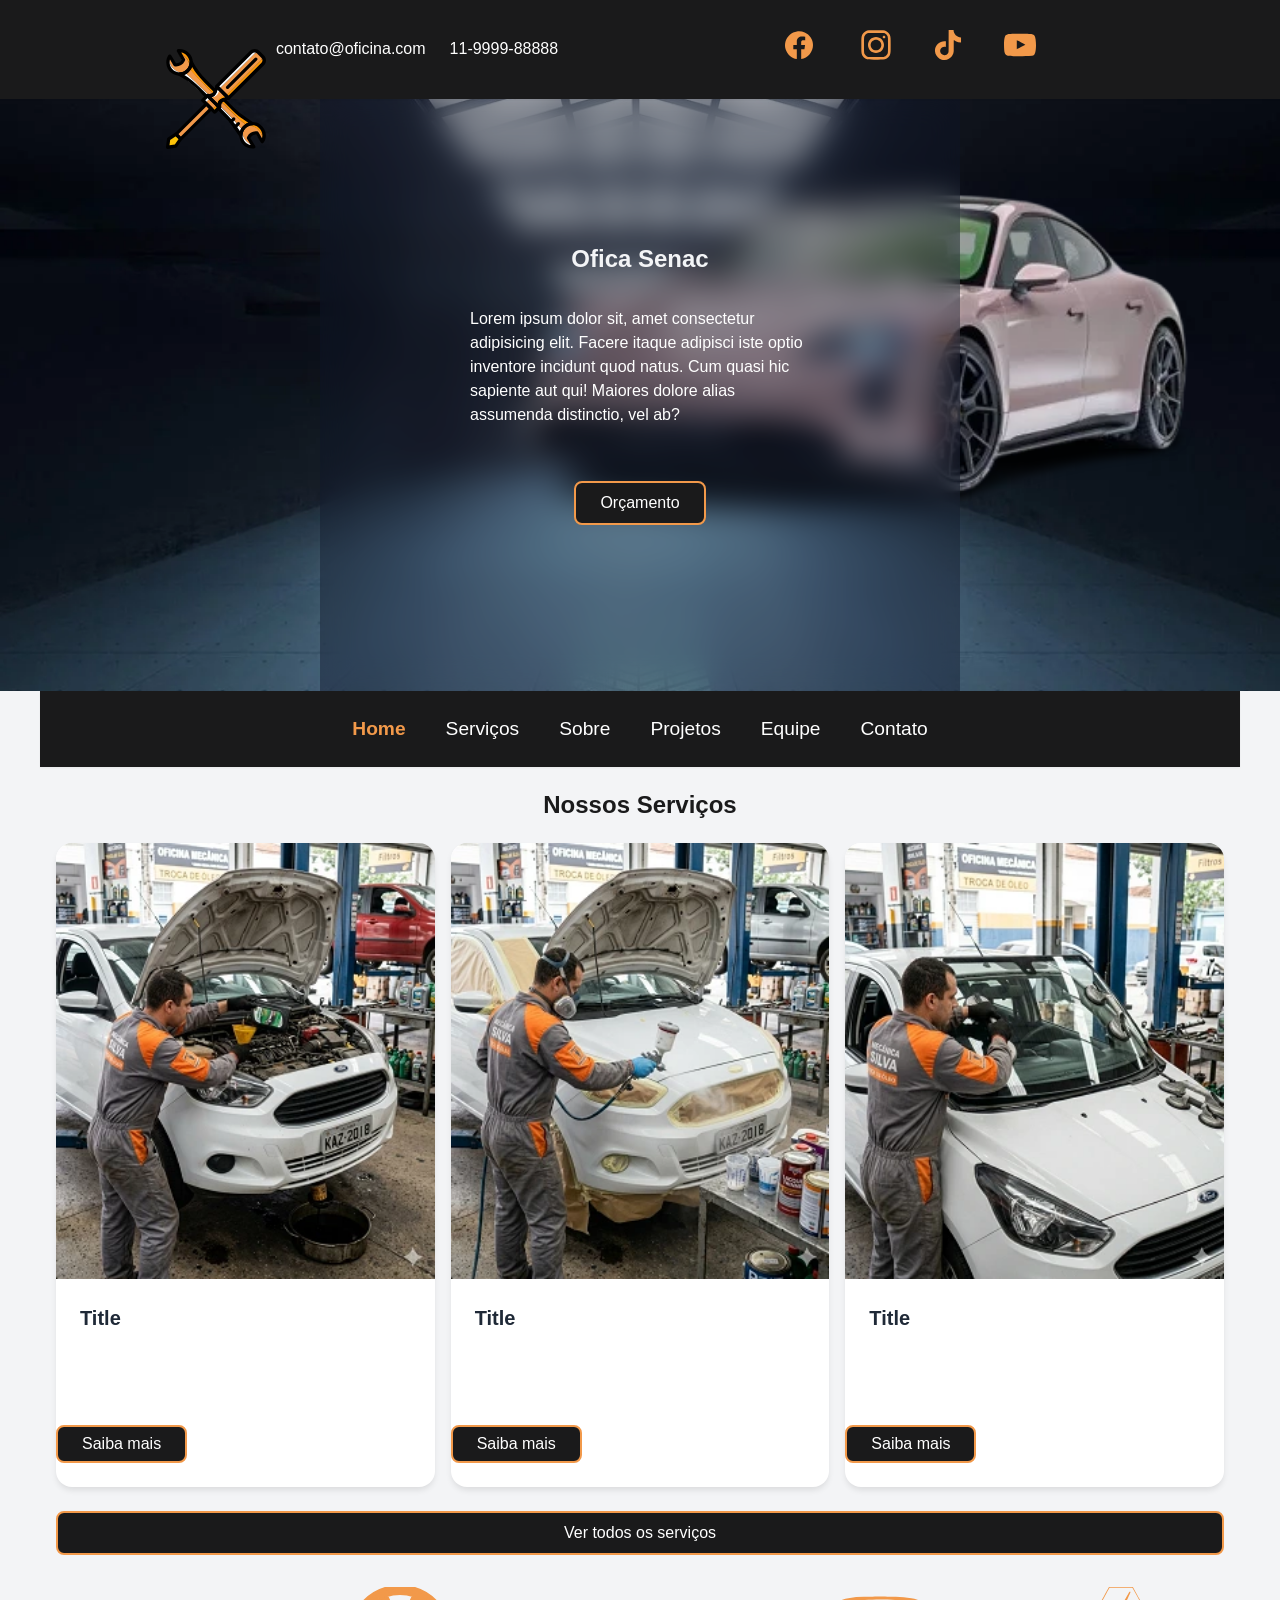
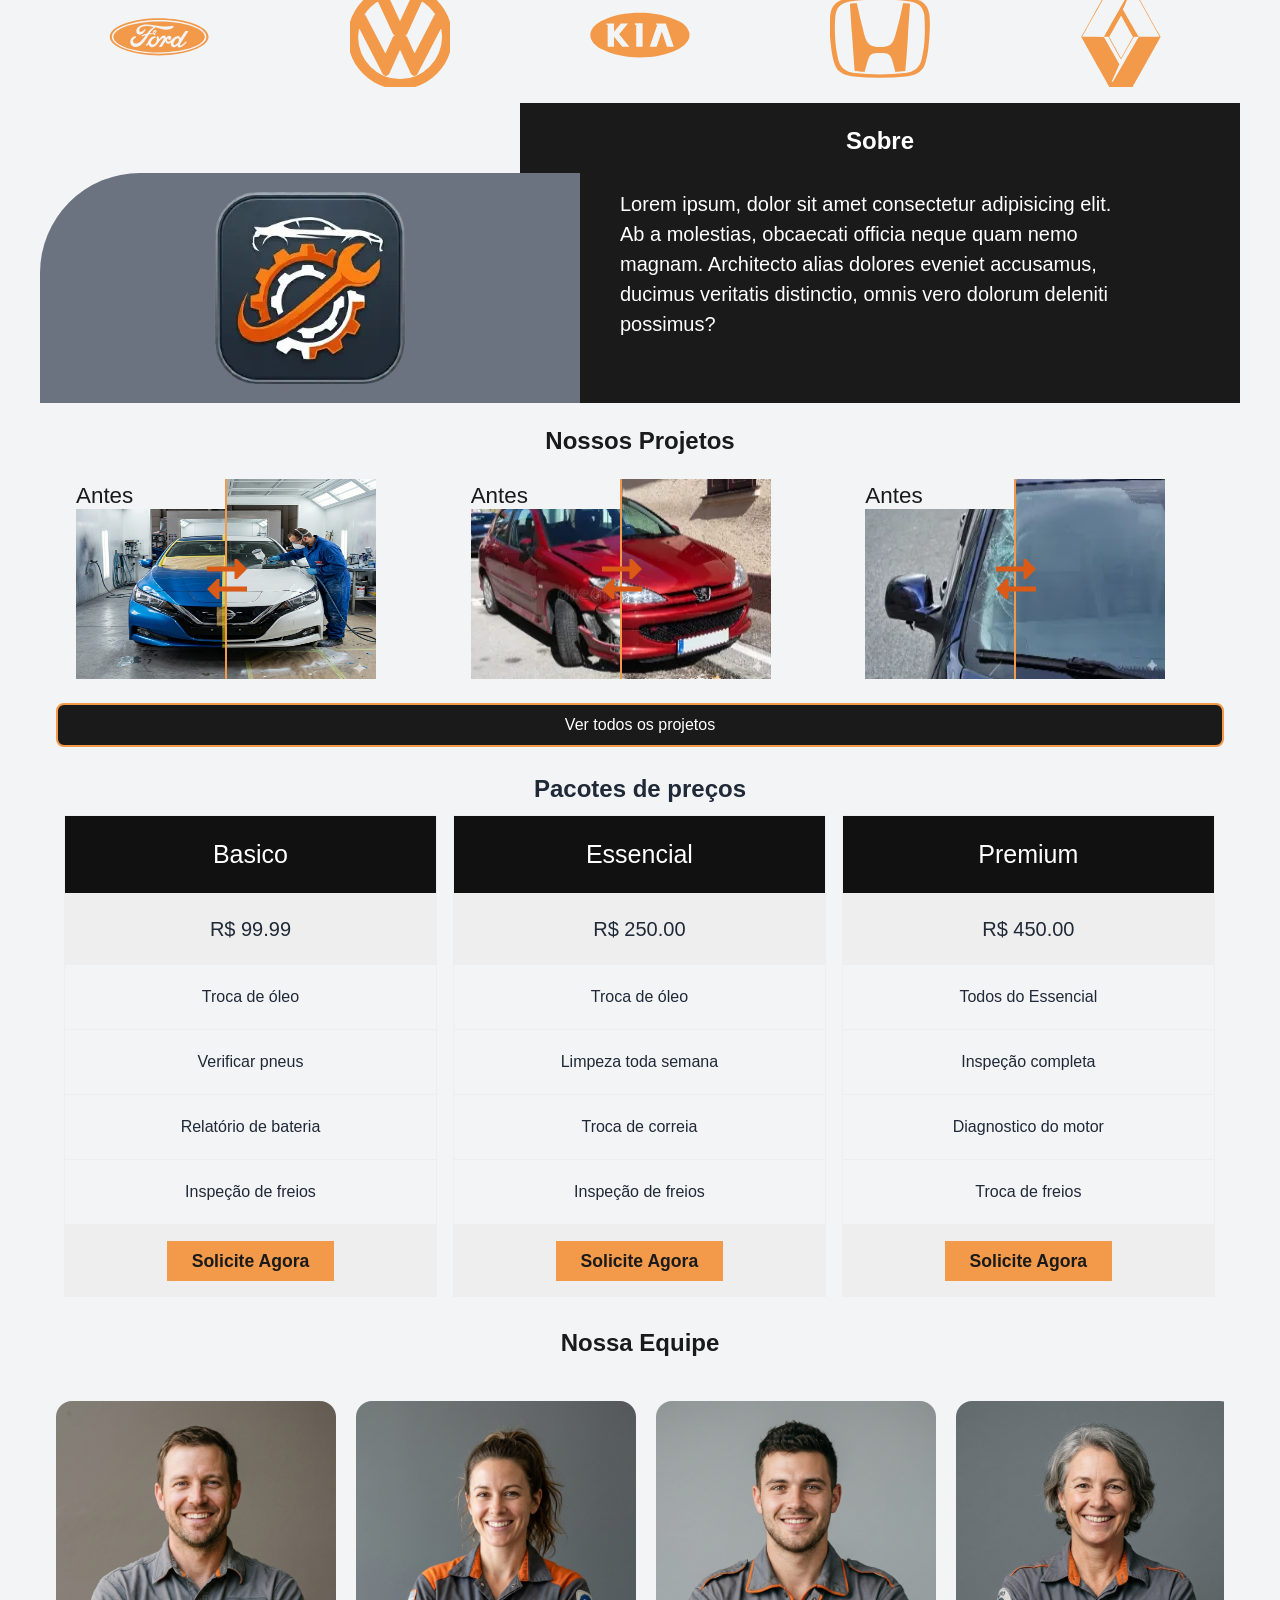
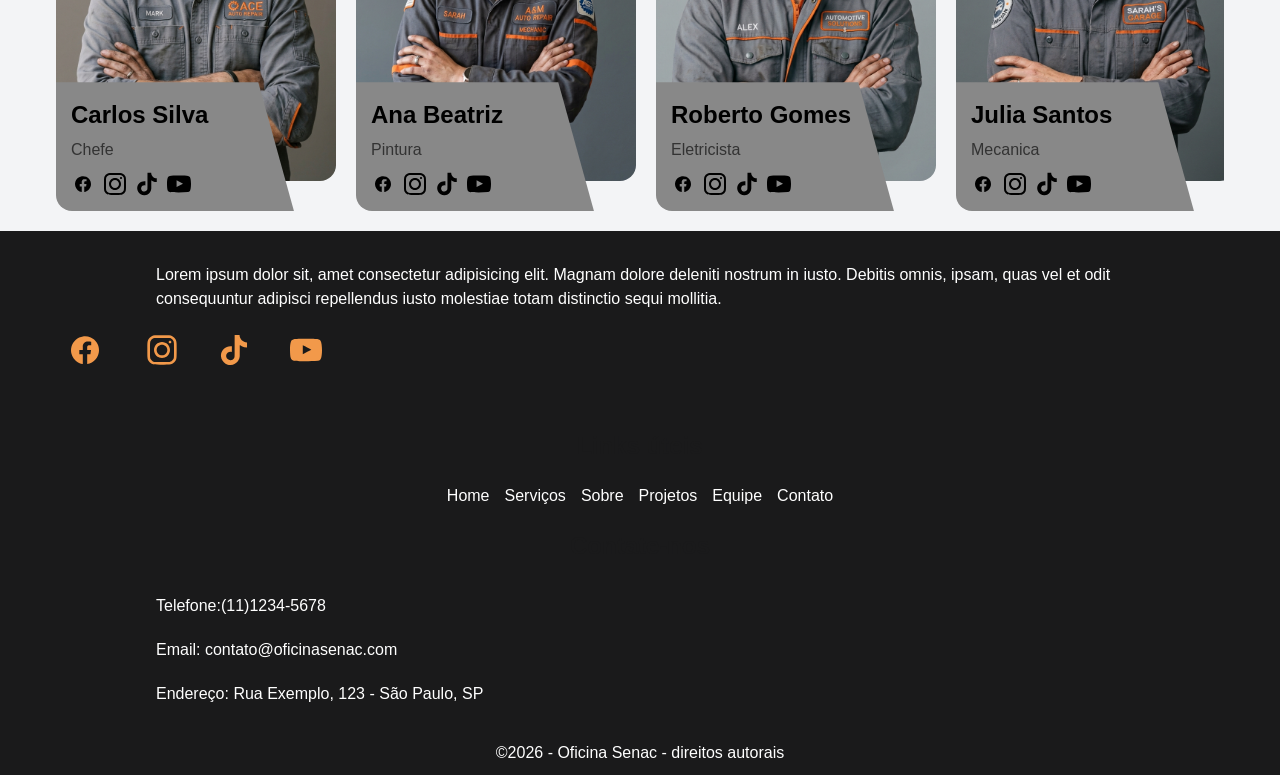
==== commit ad154985: "feat: adicionando footer padronizado pelo js" ====
--- a/index.html
+++ b/index.html
@@ -25,7 +25,7 @@
 <body class="bem-cursor">
     <div id="navbar-principal"></div>
     <main>
-        <section class="bem-hero">
+        <section class="bem-hero" id="hero">
             <div class="bem-hero__titulo">
                 <h1>Ofica Senac</h1>
                 <p>Lorem ipsum dolor sit, amet consectetur adipisicing elit. Facere itaque adipisci iste optio inventore incidunt quod natus. Cum quasi hic sapiente aut qui! Maiores dolore alias assumenda distinctio, vel ab?</p>
@@ -213,10 +213,10 @@
                         </div>
                     </div>
                     <div class="bem-card--equipe">
-                        <img class="bem-card__image" src="assets/imagens/equipe/mecanica-2.png" alt="J�lia Santos">
-                        <div class="bem-card__info-panel">
-                            <h3>J�lia Santos</h3>
-                            <p>Mec�nica</p>
+                        <img class="bem-card__image" src="assets/imagens/equipe/mecanica-2.png" alt="Julia Santos">
+                        <div class="bem-card__info-panel">
+                            <h3>Julia Santos</h3>
+                            <p>Mecanica</p>
                             <div class="equipe-sociais">
             <svg viewBox="0 0 24 24" fill="none" xmlns="http://www.w3.org/2000/svg"><path d="M20 12.05C19.9813 10.5255 19.5273 9.03809 18.6915 7.76295C17.8557 6.48781 16.673 5.47804 15.2826 4.85257C13.8921 4.2271 12.3519 4.01198 10.8433 4.23253C9.33473 4.45309 7.92057 5.10013 6.7674 6.09748C5.61422 7.09482 4.77005 8.40092 4.3343 9.86195C3.89856 11.323 3.88938 12.8781 4.30786 14.3442C4.72634 15.8103 5.55504 17.1262 6.69637 18.1371C7.83769 19.148 9.24412 19.8117 10.75 20.05V14.38H8.75001V12.05H10.75V10.28C10.7037 9.86846 10.7483 9.45175 10.8807 9.05931C11.0131 8.66687 11.23 8.30827 11.5161 8.00882C11.8022 7.70936 12.1505 7.47635 12.5365 7.32624C12.9225 7.17612 13.3368 7.11255 13.75 7.14003C14.3498 7.14824 14.9482 7.20173 15.54 7.30003V9.30003H14.54C14.3676 9.27828 14.1924 9.29556 14.0276 9.35059C13.8627 9.40562 13.7123 9.49699 13.5875 9.61795C13.4627 9.73891 13.3667 9.88637 13.3066 10.0494C13.2464 10.2125 13.2237 10.387 13.24 10.56V12.07H15.46L15.1 14.4H13.25V20C15.1399 19.7011 16.8601 18.7347 18.0985 17.2761C19.3369 15.8175 20.0115 13.9634 20 12.05Z" fill="#000"></path></svg>
             <svg viewBox="0 0 24 24" fill="none" xmlns="http://www.w3.org/2000/svg"><path fill-rule="evenodd" clip-rule="evenodd" d="M12 18C15.3137 18 18 15.3137 18 12C18 8.68629 15.3137 6 12 6C8.68629 6 6 8.68629 6 12C6 15.3137 8.68629 18 12 18ZM12 16C14.2091 16 16 14.2091 16 12C16 9.79086 14.2091 8 12 8C9.79086 8 8 9.79086 8 12C8 14.2091 9.79086 16 12 16Z" fill="#000"></path><path d="M18 5C17.4477 5 17 5.44772 17 6C17 6.55228 17.4477 7 18 7C18.5523 7 19 6.55228 19 6C19 5.44772 18.5523 5 18 5Z" fill="#000"></path><path fill-rule="evenodd" clip-rule="evenodd" d="M1.65396 4.27606C1 5.55953 1 7.23969 1 10.6V13.4C1 16.7603 1 18.4405 1.65396 19.7239C2.2292 20.8529 3.14708 21.7708 4.27606 22.346C5.55953 23 7.23969 23 10.6 23H13.4C16.7603 23 18.4405 23 19.7239 22.346C20.8529 21.7708 21.7708 20.8529 22.346 19.7239C23 18.4405 23 16.7603 23 13.4V10.6C23 7.23969 23 5.55953 22.346 4.27606C21.7708 3.14708 20.8529 2.2292 19.7239 1.65396C18.4405 1 16.7603 1 13.4 1H10.6C7.23969 1 5.55953 1 4.27606 1.65396C3.14708 2.2292 2.2292 3.14708 1.65396 4.27606ZM13.4 3H10.6C8.88684 3 7.72225 3.00156 6.82208 3.0751C5.94524 3.14674 5.49684 3.27659 5.18404 3.43597C4.43139 3.81947 3.81947 4.43139 3.43597 5.18404C3.27659 5.49684 3.14674 5.94524 3.0751 6.82208C3.00156 7.72225 3 8.88684 3 10.6V13.4C3 15.1132 3.00156 16.2777 3.0751 17.1779C3.14674 18.0548 3.27659 18.5032 3.43597 18.816C3.81947 19.5686 4.43139 20.1805 5.18404 20.564C5.49684 20.7234 5.94524 20.8533 6.82208 20.9249C7.72225 20.9984 8.88684 21 10.6 21H13.4C15.1132 21 16.2777 20.9984 17.1779 20.9249C18.0548 20.8533 18.5032 20.7234 18.816 20.564C19.5686 20.1805 20.1805 19.5686 20.564 18.816C20.7234 18.5032 20.8533 18.0548 20.9249 17.1779C20.9984 16.2777 21 15.1132 21 13.4V10.6C21 8.88684 20.9984 7.72225 20.9249 6.82208C20.8533 5.94524 20.7234 5.49684 20.564 5.18404C20.1805 4.43139 19.5686 3.81947 18.816 3.43597C18.5032 3.27659 18.0548 3.14674 17.1779 3.0751C16.2777 3.00156 15.1132 3 13.4 3Z" fill="#000"></path></svg>
@@ -265,10 +265,10 @@
                         </div>
                     </div>
                     <div class="bem-card--equipe">
-                        <img class="bem-card__image" src="assets/imagens/equipe/mecanica-2.png" alt="J�lia Santos">
-                        <div class="bem-card__info-panel">
-                            <h3>J�lia Santos</h3>
-                            <p>Mec�nica</p>
+                        <img class="bem-card__image" src="assets/imagens/equipe/mecanica-2.png" alt="Julia Santos">
+                        <div class="bem-card__info-panel">
+                            <h3>Julia Santos</h3>
+                            <p>Mecânica</p>
                             <div class="equipe-sociais">
             <svg viewBox="0 0 24 24" fill="none" xmlns="http://www.w3.org/2000/svg"><path d="M20 12.05C19.9813 10.5255 19.5273 9.03809 18.6915 7.76295C17.8557 6.48781 16.673 5.47804 15.2826 4.85257C13.8921 4.2271 12.3519 4.01198 10.8433 4.23253C9.33473 4.45309 7.92057 5.10013 6.7674 6.09748C5.61422 7.09482 4.77005 8.40092 4.3343 9.86195C3.89856 11.323 3.88938 12.8781 4.30786 14.3442C4.72634 15.8103 5.55504 17.1262 6.69637 18.1371C7.83769 19.148 9.24412 19.8117 10.75 20.05V14.38H8.75001V12.05H10.75V10.28C10.7037 9.86846 10.7483 9.45175 10.8807 9.05931C11.0131 8.66687 11.23 8.30827 11.5161 8.00882C11.8022 7.70936 12.1505 7.47635 12.5365 7.32624C12.9225 7.17612 13.3368 7.11255 13.75 7.14003C14.3498 7.14824 14.9482 7.20173 15.54 7.30003V9.30003H14.54C14.3676 9.27828 14.1924 9.29556 14.0276 9.35059C13.8627 9.40562 13.7123 9.49699 13.5875 9.61795C13.4627 9.73891 13.3667 9.88637 13.3066 10.0494C13.2464 10.2125 13.2237 10.387 13.24 10.56V12.07H15.46L15.1 14.4H13.25V20C15.1399 19.7011 16.8601 18.7347 18.0985 17.2761C19.3369 15.8175 20.0115 13.9634 20 12.05Z" fill="#000"></path></svg>
             <svg viewBox="0 0 24 24" fill="none" xmlns="http://www.w3.org/2000/svg"><path fill-rule="evenodd" clip-rule="evenodd" d="M12 18C15.3137 18 18 15.3137 18 12C18 8.68629 15.3137 6 12 6C8.68629 6 6 8.68629 6 12C6 15.3137 8.68629 18 12 18ZM12 16C14.2091 16 16 14.2091 16 12C16 9.79086 14.2091 8 12 8C9.79086 8 8 9.79086 8 12C8 14.2091 9.79086 16 12 16Z" fill="#000"></path><path d="M18 5C17.4477 5 17 5.44772 17 6C17 6.55228 17.4477 7 18 7C18.5523 7 19 6.55228 19 6C19 5.44772 18.5523 5 18 5Z" fill="#000"></path><path fill-rule="evenodd" clip-rule="evenodd" d="M1.65396 4.27606C1 5.55953 1 7.23969 1 10.6V13.4C1 16.7603 1 18.4405 1.65396 19.7239C2.2292 20.8529 3.14708 21.7708 4.27606 22.346C5.55953 23 7.23969 23 10.6 23H13.4C16.7603 23 18.4405 23 19.7239 22.346C20.8529 21.7708 21.7708 20.8529 22.346 19.7239C23 18.4405 23 16.7603 23 13.4V10.6C23 7.23969 23 5.55953 22.346 4.27606C21.7708 3.14708 20.8529 2.2292 19.7239 1.65396C18.4405 1 16.7603 1 13.4 1H10.6C7.23969 1 5.55953 1 4.27606 1.65396C3.14708 2.2292 2.2292 3.14708 1.65396 4.27606ZM13.4 3H10.6C8.88684 3 7.72225 3.00156 6.82208 3.0751C5.94524 3.14674 5.49684 3.27659 5.18404 3.43597C4.43139 3.81947 3.81947 4.43139 3.43597 5.18404C3.27659 5.49684 3.14674 5.94524 3.0751 6.82208C3.00156 7.72225 3 8.88684 3 10.6V13.4C3 15.1132 3.00156 16.2777 3.0751 17.1779C3.14674 18.0548 3.27659 18.5032 3.43597 18.816C3.81947 19.5686 4.43139 20.1805 5.18404 20.564C5.49684 20.7234 5.94524 20.8533 6.82208 20.9249C7.72225 20.9984 8.88684 21 10.6 21H13.4C15.1132 21 16.2777 20.9984 17.1779 20.9249C18.0548 20.8533 18.5032 20.7234 18.816 20.564C19.5686 20.1805 20.1805 19.5686 20.564 18.816C20.7234 18.5032 20.8533 18.0548 20.9249 17.1779C20.9984 16.2777 21 15.1132 21 13.4V10.6C21 8.88684 20.9984 7.72225 20.9249 6.82208C20.8533 5.94524 20.7234 5.49684 20.564 5.18404C20.1805 4.43139 19.5686 3.81947 18.816 3.43597C18.5032 3.27659 18.0548 3.14674 17.1779 3.0751C16.2777 3.00156 15.1132 3 13.4 3Z" fill="#000"></path></svg>
@@ -284,9 +284,9 @@
 
         </section>
      </main>
-     <footer>
-
+     <footer id="footer-container">     
      </footer>
+     <script src="assets/js/footer.js"></script>
      <script src="assets/js/navbar.js"></script>
      <script src="assets/js/script.js"></script>
 </body>
--- a/assets/css/microframework.css
+++ b/assets/css/microframework.css
@@ -712,4 +712,21 @@
   100% {
     transform: translateX(calc(-50% - 10px));
   }
+}
+
+#footer-container{
+  width: 100%;
+  background-color: var(--bem-bg);
+  display: flex;
+  flex-direction: column;
+  justify-content: center;
+  align-items: center;
+  gap: 15px;
+}
+.bem-navbar__footer{
+  list-style: none;
+  display: flex;
+  justify-content: center;
+  align-items: center;
+  gap: 15px;
 }
--- a/assets/css/microframework.css
+++ b/assets/css/microframework.css
@@ -712,4 +712,21 @@
   100% {
     transform: translateX(calc(-50% - 10px));
   }
+}
+
+#footer-container{
+  width: 100%;
+  background-color: var(--bem-bg);
+  display: flex;
+  flex-direction: column;
+  justify-content: center;
+  align-items: center;
+  gap: 15px;
+}
+.bem-navbar__footer{
+  list-style: none;
+  display: flex;
+  justify-content: center;
+  align-items: center;
+  gap: 15px;
 }
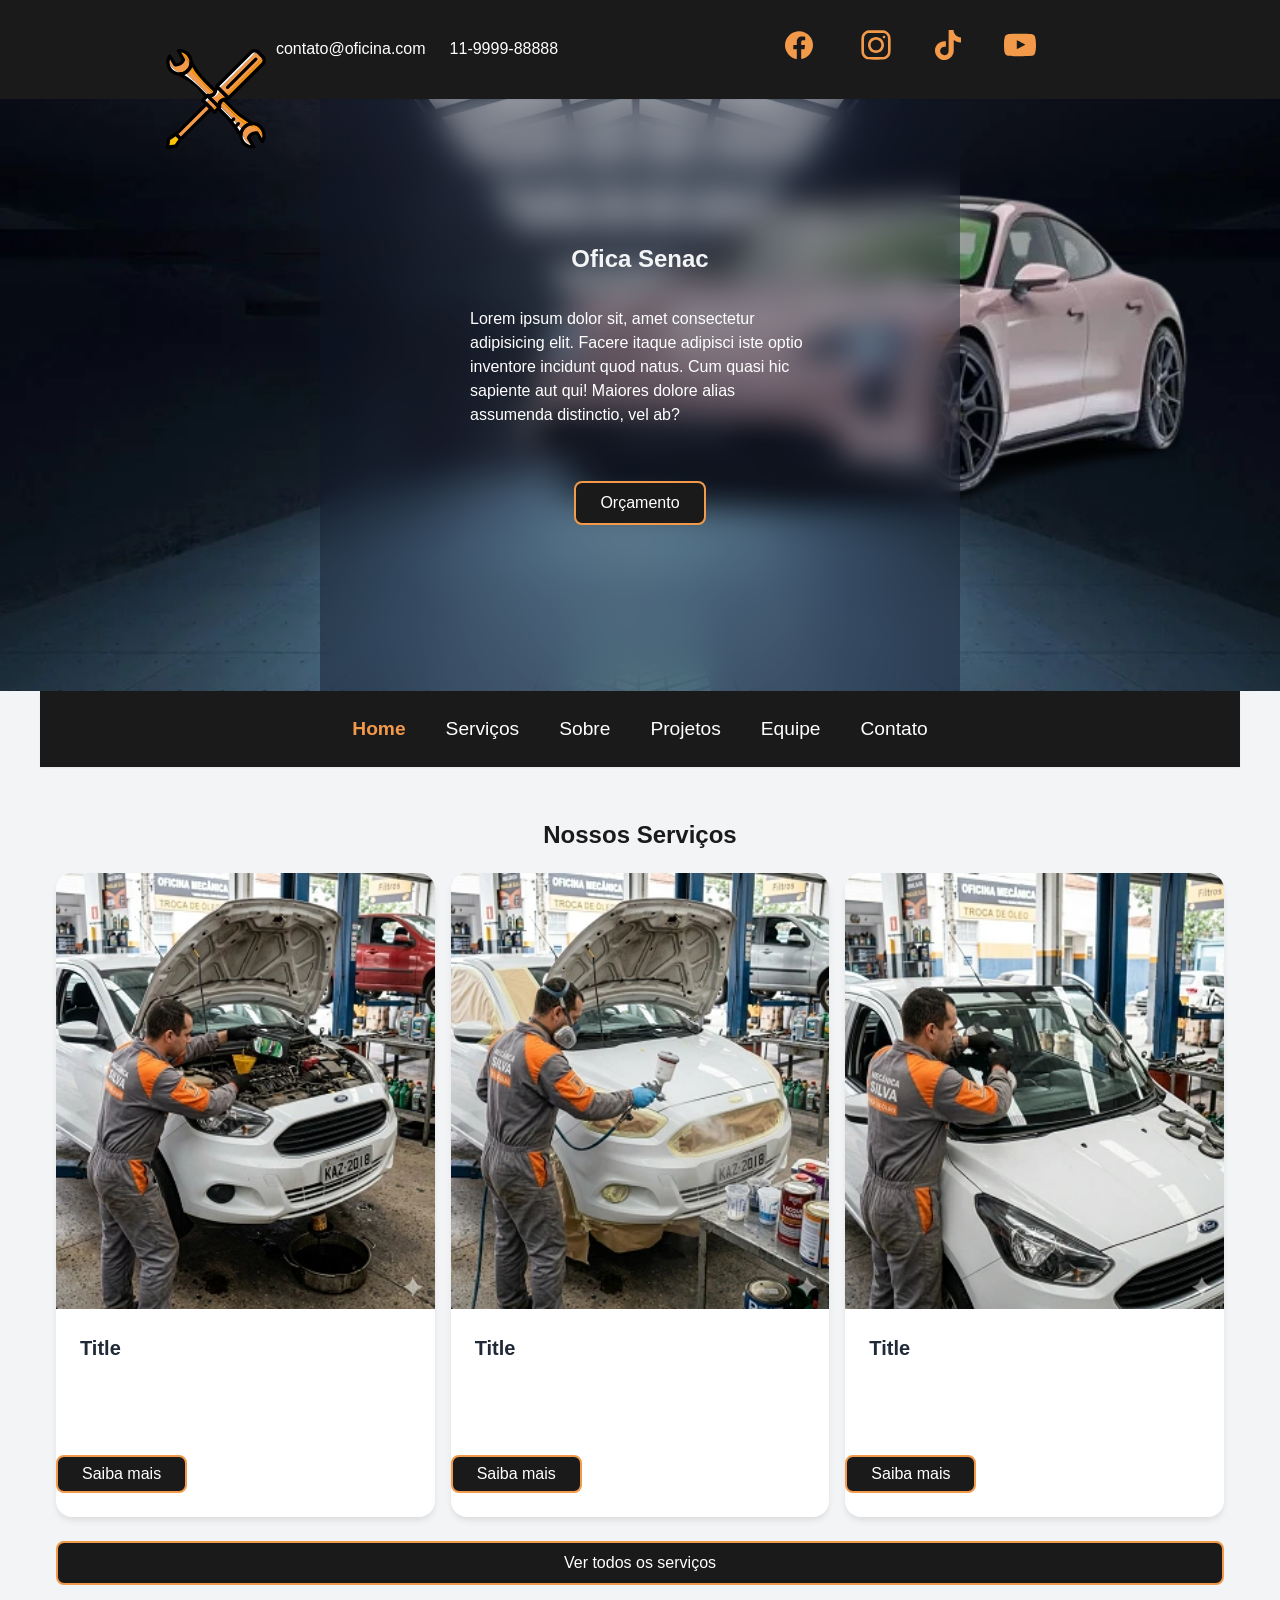
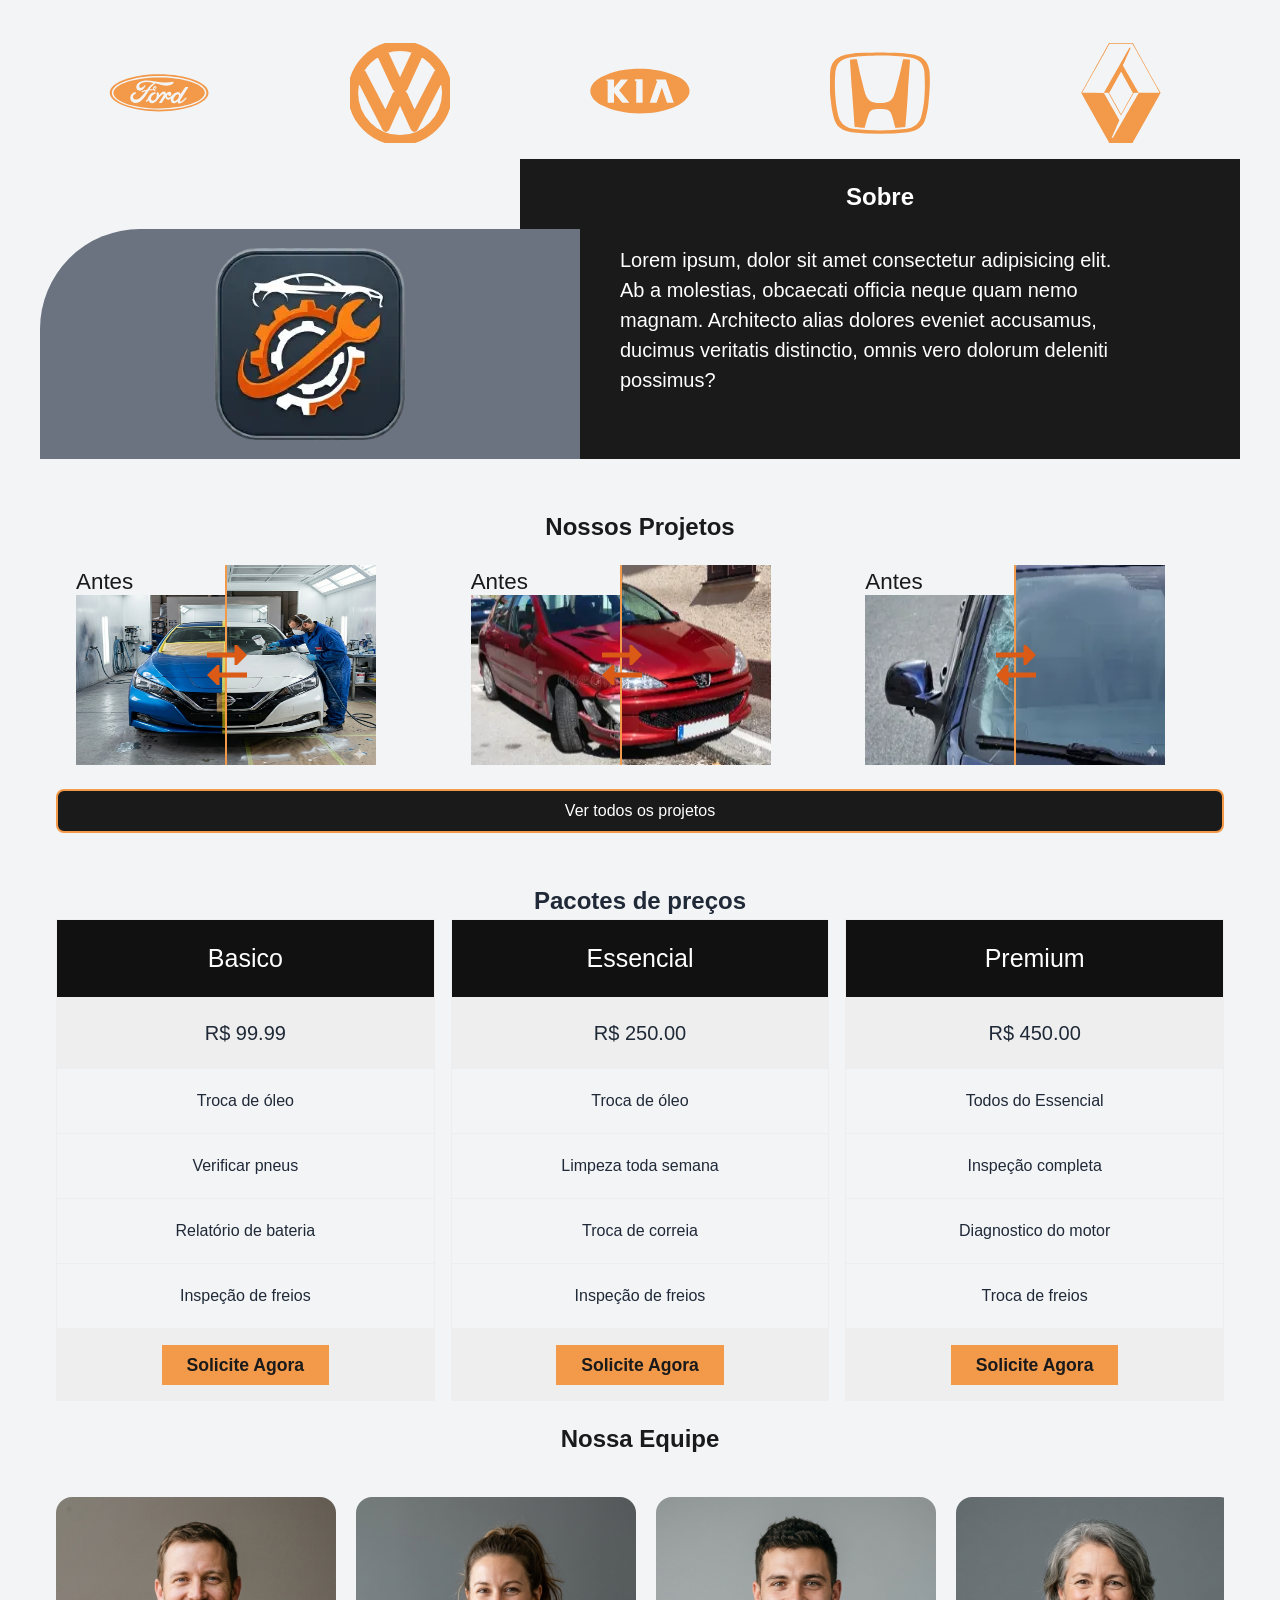
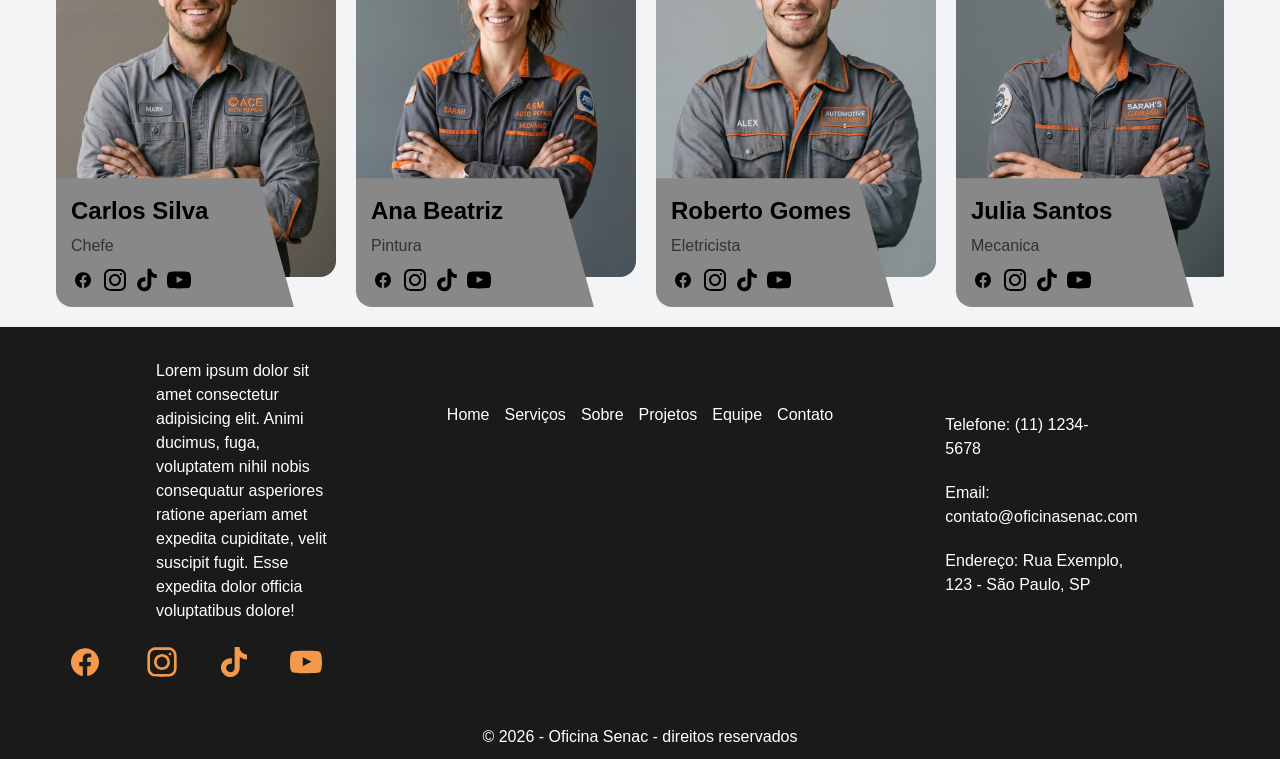
==== commit 57c512a6: "feat: ajuste de imagens e servico de projetos" ====
--- a/index.html
+++ b/index.html
@@ -132,7 +132,7 @@
         </section>
          <section class="bem-container revelar" id="precos">
             <h2 style="text-align:center">Pacotes de preços</h2>
-            <div class="columns">
+            <div class="bem-grid-auto">
             <ul class="price">
                 <li class="header">Basico</li>
                 <li class="grey">R$ 99.99</li>
@@ -142,9 +142,9 @@
                 <li>Inspeção de freios</li>
                 <li class="grey"><a href="#" class="button">Solicite Agora</a></li>
             </ul>
-            </div>
-
-            <div class="columns">
+      
+
+            
             <ul class="price">
                 <li class="header">Essencial</li>
                 <li class="grey">R$ 250.00</li>
@@ -154,9 +154,9 @@
                 <li>Inspeção de freios</li>
                 <li class="grey"><a href="#" class="button">Solicite Agora</a></li>
             </ul>
-            </div>
-
-            <div class="columns">
+            
+
+            
             <ul class="price">
                 <li class="header">Premium</li>
                 <li class="grey">R$ 450.00</li>
@@ -166,7 +166,7 @@
                 <li>Troca de freios</li>
                 <li class="grey"><a href="#" class="button">Solicite Agora</a></li>
             </ul>
-            </div>
+           
         </section>
         <section class="bem-container revelar" id="equipe">
             <h2 class="bem-titulo-h2">Nossa Equipe</h2>
--- a/assets/css/microframework.css
+++ b/assets/css/microframework.css
@@ -105,6 +105,9 @@
 #sobre{
   position: relative;
   height: 300px;
+}
+#servicos{
+  margin: 50px auto;
 }
 .sobre-img{
   position: absolute;
@@ -494,7 +497,9 @@
 
 #projetos{
   position: relative;
-}
+  margin: 50px auto;
+}
+
 .img-comp-container {
   position: relative;
   height: 200px; /*should be the same height as the images*/
--- a/assets/css/microframework.css
+++ b/assets/css/microframework.css
@@ -105,6 +105,9 @@
 #sobre{
   position: relative;
   height: 300px;
+}
+#servicos{
+  margin: 50px auto;
 }
 .sobre-img{
   position: absolute;
@@ -494,7 +497,9 @@
 
 #projetos{
   position: relative;
-}
+  margin: 50px auto;
+}
+
 .img-comp-container {
   position: relative;
   height: 200px; /*should be the same height as the images*/
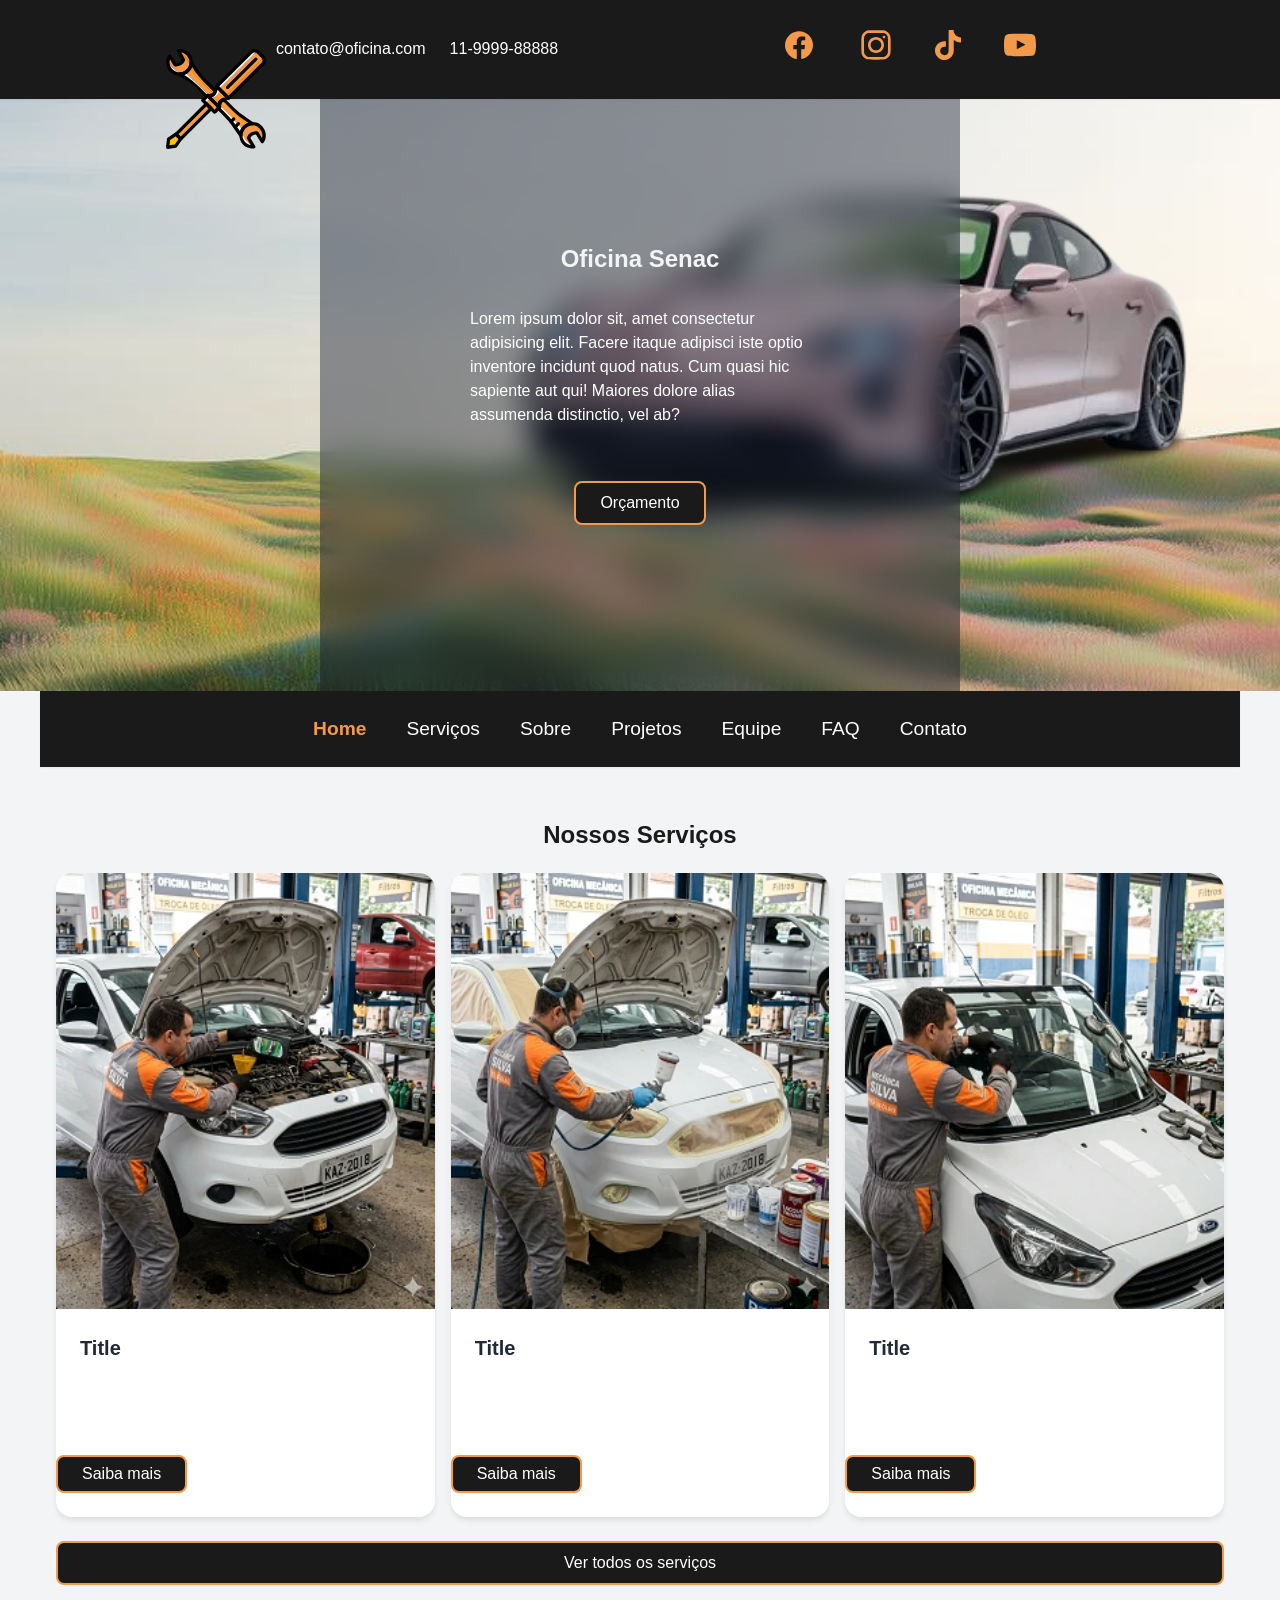
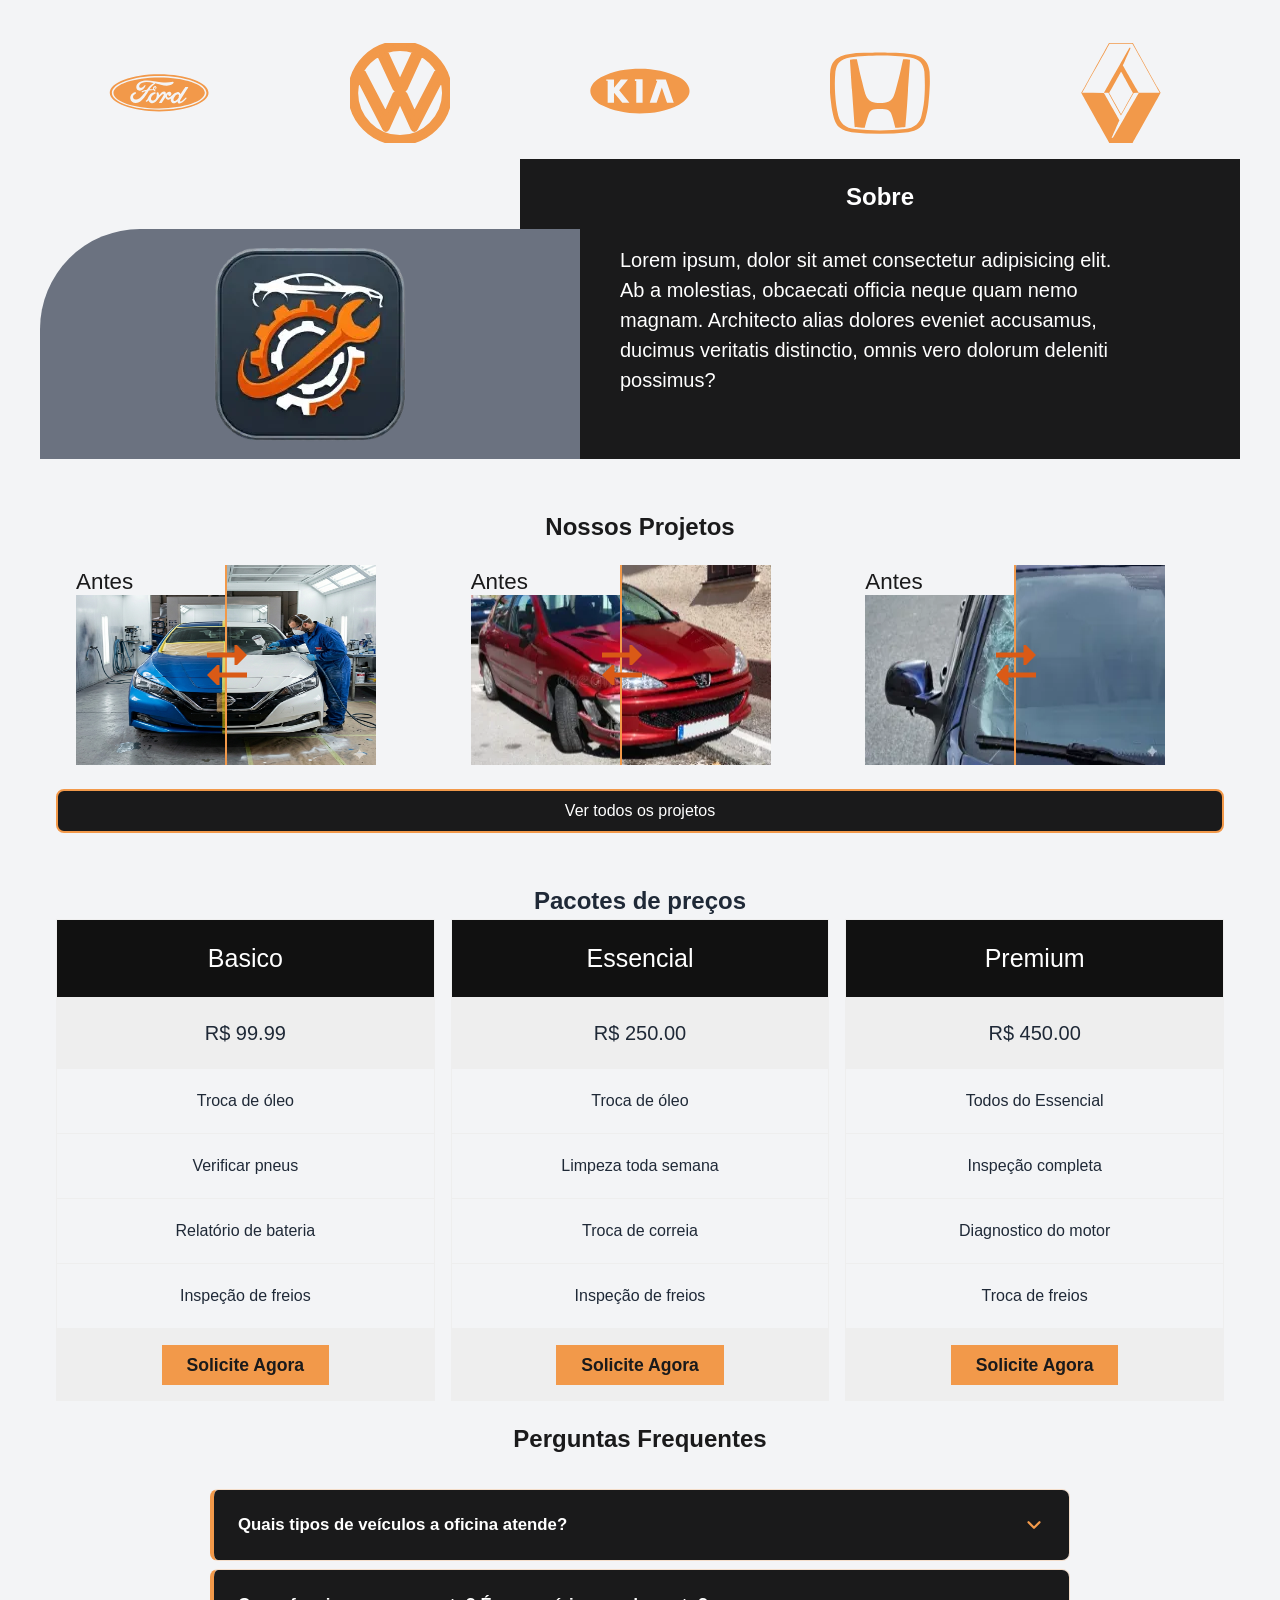
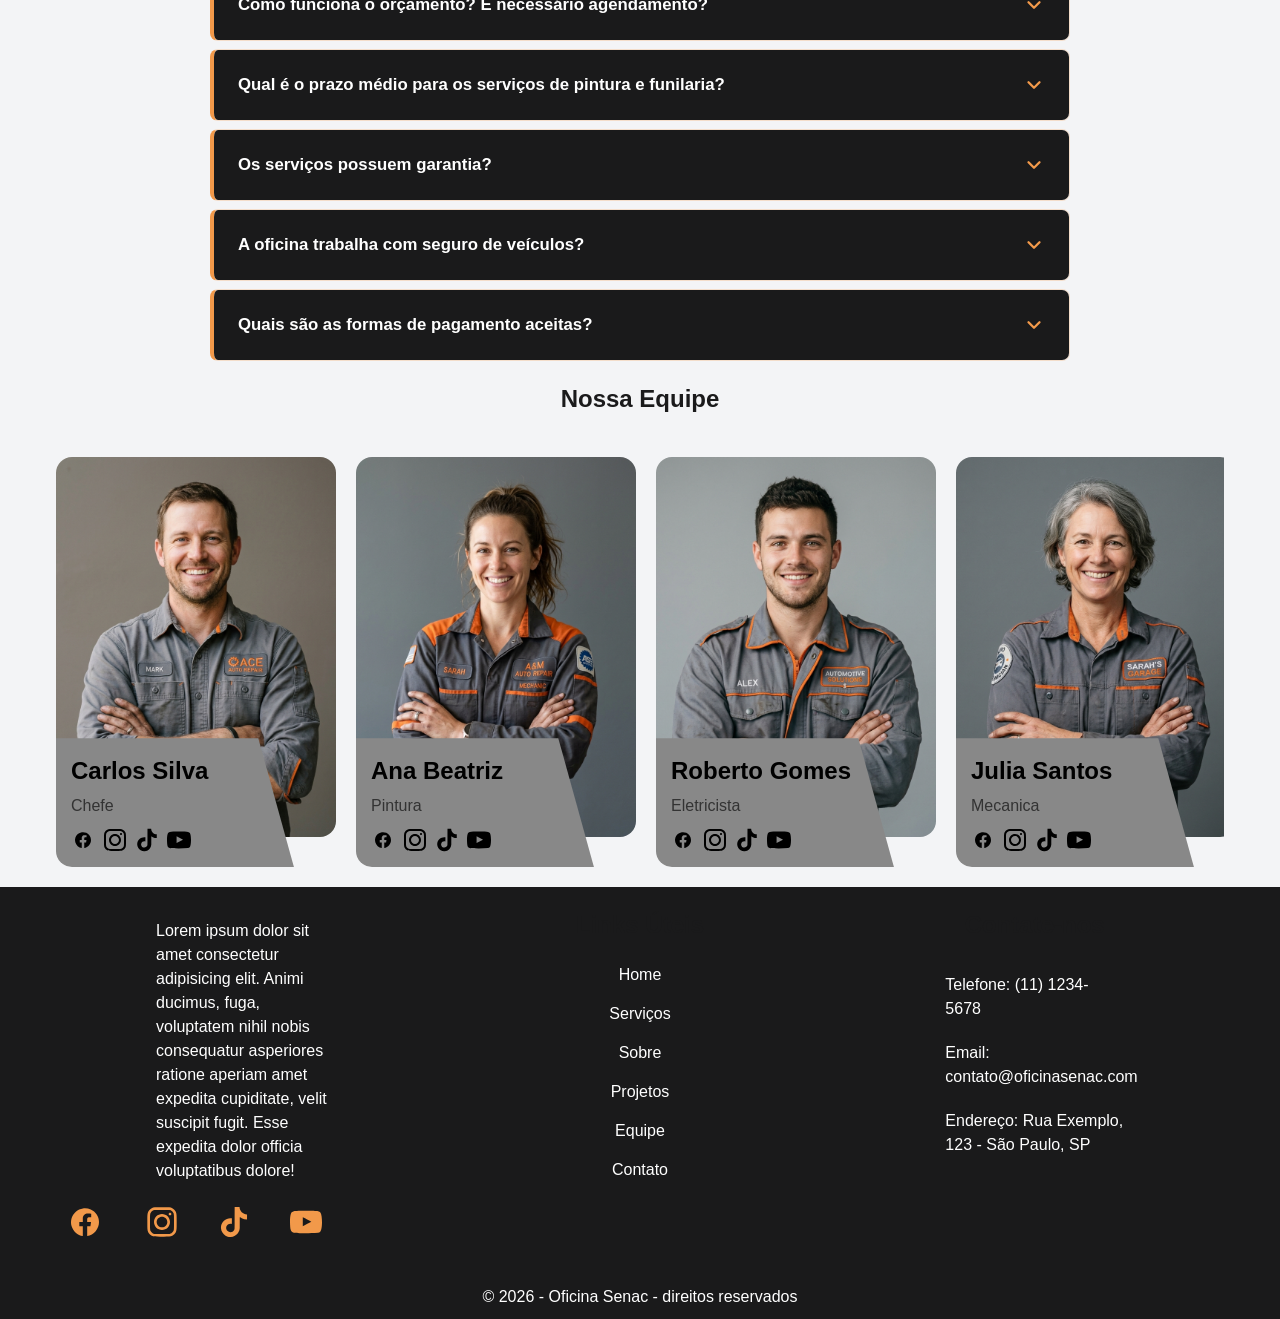
==== commit 672a4489: "feat: adicionada a seção faq" ====
--- a/index.html
+++ b/index.html
@@ -27,7 +27,7 @@
     <main>
         <section class="bem-hero" id="hero">
             <div class="bem-hero__titulo">
-                <h1>Ofica Senac</h1>
+                <h1>Oficina Senac</h1>
                 <p>Lorem ipsum dolor sit, amet consectetur adipisicing elit. Facere itaque adipisci iste optio inventore incidunt quod natus. Cum quasi hic sapiente aut qui! Maiores dolore alias assumenda distinctio, vel ab?</p>
                 <a href="#contato" class="bem-btn bem-btn--primary">
                     Orçamento
@@ -168,6 +168,76 @@
             </ul>
            
         </section>
+
+        <!-- ============ SEÇÃO FAQ ============ -->
+        <section class="bem-container revelar" id="faq">
+            <h2 class="bem-titulo-h2">Perguntas Frequentes</h2>
+            <div class="faq-accordion">
+
+                <div class="faq-item">
+                    <button class="faq-pergunta" aria-expanded="false">
+                        <span>Quais tipos de veículos a oficina atende?</span>
+                        <svg class="faq-icone" xmlns="http://www.w3.org/2000/svg" viewBox="0 0 24 24" fill="none" stroke="currentColor" stroke-width="2.5" stroke-linecap="round" stroke-linejoin="round"><polyline points="6 9 12 15 18 9"></polyline></svg>
+                    </button>
+                    <div class="faq-resposta">
+                        <p>Atendemos veículos de passeio das principais montadoras: Volkswagen, Fiat, Honda, Hyundai, Toyota, Renault, Chevrolet e Ford. Nossa equipe é especializada em carros nacionais e importados, tanto populares quanto premium.</p>
+                    </div>
+                </div>
+
+                <div class="faq-item">
+                    <button class="faq-pergunta" aria-expanded="false">
+                        <span>Como funciona o orçamento? É necessário agendamento?</span>
+                        <svg class="faq-icone" xmlns="http://www.w3.org/2000/svg" viewBox="0 0 24 24" fill="none" stroke="currentColor" stroke-width="2.5" stroke-linecap="round" stroke-linejoin="round"><polyline points="6 9 12 15 18 9"></polyline></svg>
+                    </button>
+                    <div class="faq-resposta">
+                        <p>O orçamento é 100% gratuito e sem compromisso. Você pode agendar pelo telefone, WhatsApp ou pelo formulário de contato do nosso site. Para serviços rápidos como troca de óleo e verificação de pneus, também aceitamos clientes sem agendamento prévio durante horário comercial.</p>
+                    </div>
+                </div>
+
+                <div class="faq-item">
+                    <button class="faq-pergunta" aria-expanded="false">
+                        <span>Qual é o prazo médio para os serviços de pintura e funilaria?</span>
+                        <svg class="faq-icone" xmlns="http://www.w3.org/2000/svg" viewBox="0 0 24 24" fill="none" stroke="currentColor" stroke-width="2.5" stroke-linecap="round" stroke-linejoin="round"><polyline points="6 9 12 15 18 9"></polyline></svg>
+                    </button>
+                    <div class="faq-resposta">
+                        <p>O prazo varia conforme a extensão do dano. Arranhões e pequenos amassados geralmente são resolvidos em 1 a 2 dias úteis. Pinturas completas ou serviços de funilaria maiores podem levar de 3 a 7 dias úteis. Fornecemos um cronograma detalhado no momento do orçamento.</p>
+                    </div>
+                </div>
+
+                <div class="faq-item">
+                    <button class="faq-pergunta" aria-expanded="false">
+                        <span>Os serviços possuem garantia?</span>
+                        <svg class="faq-icone" xmlns="http://www.w3.org/2000/svg" viewBox="0 0 24 24" fill="none" stroke="currentColor" stroke-width="2.5" stroke-linecap="round" stroke-linejoin="round"><polyline points="6 9 12 15 18 9"></polyline></svg>
+                    </button>
+                    <div class="faq-resposta">
+                        <p>Sim! Todos os nossos serviços têm garantia por escrito. A troca de óleo e filtros tem garantia de 6 meses ou 10.000 km. Serviços de pintura têm garantia de 1 ano contra defeitos de aplicação. Peças substituídas seguem a garantia do fabricante, geralmente de 3 meses a 1 ano.</p>
+                    </div>
+                </div>
+
+                <div class="faq-item">
+                    <button class="faq-pergunta" aria-expanded="false">
+                        <span>A oficina trabalha com seguro de veículos?</span>
+                        <svg class="faq-icone" xmlns="http://www.w3.org/2000/svg" viewBox="0 0 24 24" fill="none" stroke="currentColor" stroke-width="2.5" stroke-linecap="round" stroke-linejoin="round"><polyline points="6 9 12 15 18 9"></polyline></svg>
+                    </button>
+                    <div class="faq-resposta">
+                        <p>Sim, somos credenciados pelas principais seguradoras do mercado. Nossa equipe cuida de todo o processo burocrático junto à seguradora, desde o acionamento do sinistro até a entrega do veículo reparado. Você não precisa se preocupar com a papelada.</p>
+                    </div>
+                </div>
+
+                <div class="faq-item">
+                    <button class="faq-pergunta" aria-expanded="false">
+                        <span>Quais são as formas de pagamento aceitas?</span>
+                        <svg class="faq-icone" xmlns="http://www.w3.org/2000/svg" viewBox="0 0 24 24" fill="none" stroke="currentColor" stroke-width="2.5" stroke-linecap="round" stroke-linejoin="round"><polyline points="6 9 12 15 18 9"></polyline></svg>
+                    </button>
+                    <div class="faq-resposta">
+                        <p>Aceitamos dinheiro, Pix, cartões de débito e crédito (Visa, Mastercard, Elo e Amex) em até 12x sem juros. Para clientes com serviços a partir do plano Essencial, oferecemos também parcelamento direto com a oficina em até 3 vezes sem acréscimo.</p>
+                    </div>
+                </div>
+
+            </div>
+        </section>
+        <!-- ====== FIM DA SEÇÃO FAQ ====== -->
+
         <section class="bem-container revelar" id="equipe">
             <h2 class="bem-titulo-h2">Nossa Equipe</h2>
             <div class="carrossel-wrapper">
--- a/assets/css/microframework.css
+++ b/assets/css/microframework.css
@@ -140,7 +140,7 @@
   align-items: center;
   justify-content: center;
   height: 65.75vh;
-  background-image: url(../imagens/Garagem.webp);
+  background-image: url(../imagens/utopia-boaimagem.jpg);
   /*cover = estica e contain manter o tamanho original  */
   background-size: cover;
   background-repeat: no-repeat;
@@ -729,9 +729,339 @@
   gap: 15px;
 }
 .bem-navbar__footer{
+  flex-direction: column;
   list-style: none;
   display: flex;
   justify-content: center;
   align-items: center;
   gap: 15px;
+}
+
+/* ============================================
+   FAQ — Accordion Interativo
+   ============================================ */
+.faq-accordion {
+  display: flex;
+  flex-direction: column;
+  gap: var(--bem-spacing-sm);
+  width: 100%;
+  max-width: 860px;
+  margin: var(--bem-spacing-xl) auto 0 auto;
+}
+
+.faq-item {
+  border-radius: var(--bem-radius-md);
+  border: 1px solid rgba(242, 153, 74, 0.25);
+  border-left: 4px solid var(--bem-tertiary);
+  overflow: hidden;
+  transition: border-color 0.3s ease, box-shadow 0.3s ease;
+}
+
+.faq-item:hover {
+  border-color: var(--bem-tertiary);
+  box-shadow: 0 0 0 1px rgba(242, 153, 74, 0.3), var(--bem-shadow-md);
+}
+
+.faq-pergunta {
+  width: 100%;
+  display: flex;
+  align-items: center;
+  justify-content: space-between;
+  gap: var(--bem-spacing-md);
+  padding: var(--bem-spacing-lg);
+  background-color: var(--bem-primary);
+  color: var(--bem-secondary);
+  border: none;
+  cursor: pointer;
+  text-align: left;
+  font-size: 1.05rem;
+  font-weight: 600;
+  font-family: var(--bem-font-base);
+  transition: background-color 0.25s ease, color 0.25s ease;
+}
+
+.faq-pergunta:hover {
+  background-color: #252527;
+}
+
+.faq-pergunta.ativo {
+  background-color: #252527;
+  color: var(--bem-tertiary);
+}
+
+.faq-icone {
+  flex-shrink: 0;
+  width: 22px;
+  height: 22px;
+  transition: transform 0.35s cubic-bezier(0.4, 0, 0.2, 1);
+  color: var(--bem-tertiary);
+}
+
+.faq-pergunta.ativo .faq-icone {
+  transform: rotate(180deg);
+}
+
+.faq-resposta {
+  max-height: 0;
+  overflow: hidden;
+  transition: max-height 0.4s cubic-bezier(0.4, 0, 0.2, 1);
+  background-color: #232325;
+}
+
+.faq-resposta.aberta {
+  max-height: 500px;
+}
+
+.faq-resposta p {
+  padding: var(--bem-spacing-lg) var(--bem-spacing-xl);
+  color: var(--bem-text-muted);
+  font-size: 0.975rem;
+  line-height: 1.75;
+}
+
+/* ============================================
+   Página de Contato — Layout e Componentes
+   ============================================ */
+.contato-hero {
+  display: flex;
+  flex-direction: column;
+  align-items: center;
+  justify-content: center;
+  padding: 60px var(--bem-spacing-lg) 40px;
+  background-color: var(--bem-primary);
+  text-align: center;
+}
+
+.contato-hero h1 {
+  font-size: 2.5rem;
+  font-weight: 700;
+  color: var(--bem-secondary);
+  margin-bottom: var(--bem-spacing-md);
+}
+
+.contato-hero h1 span {
+  color: var(--bem-tertiary);
+}
+
+.contato-hero p {
+  max-width: 560px;
+  font-size: 1.1rem;
+  color: var(--bem-text-muted);
+  padding: 0;
+  margin: 0 auto;
+}
+
+.contato-layout {
+  display: grid;
+  grid-template-columns: 1fr 1.6fr;
+  gap: var(--bem-spacing-xl);
+  align-items: start;
+  padding: var(--bem-spacing-xl) var(--bem-spacing-md);
+}
+
+/* Painel de informações de contato */
+.contato-info {
+  background-color: var(--bem-primary);
+  border: 1px solid rgba(242, 153, 74, 0.2);
+  border-radius: var(--bem-radius-lg);
+  padding: var(--bem-spacing-xl);
+  display: flex;
+  flex-direction: column;
+  gap: var(--bem-spacing-lg);
+}
+
+.contato-info-titulo {
+  font-size: 1.3rem;
+  font-weight: 700;
+  color: var(--bem-tertiary);
+  margin-bottom: var(--bem-spacing-xs);
+}
+
+.contato-info-item {
+  display: flex;
+  align-items: flex-start;
+  gap: var(--bem-spacing-md);
+  padding-bottom: var(--bem-spacing-md);
+  border-bottom: 1px solid rgba(255, 255, 255, 0.06);
+}
+
+.contato-info-item:last-of-type {
+  border-bottom: none;
+  padding-bottom: 0;
+}
+
+.contato-info-icone {
+  flex-shrink: 0;
+  width: 44px;
+  height: 44px;
+  display: flex;
+  align-items: center;
+  justify-content: center;
+  background-color: rgba(242, 153, 74, 0.12);
+  border-radius: var(--bem-radius-md);
+  border: 1px solid rgba(242, 153, 74, 0.25);
+}
+
+.contato-info-icone svg {
+  width: 22px;
+  height: 22px;
+  color: var(--bem-tertiary);
+}
+
+.contato-info-texto h4 {
+  font-size: 0.8rem;
+  font-weight: 600;
+  text-transform: uppercase;
+  letter-spacing: 0.08em;
+  color: var(--bem-tertiary);
+  margin-bottom: 4px;
+}
+
+.contato-info-texto p {
+  font-size: 0.975rem;
+  color: var(--bem-text-muted);
+  padding: 0;
+}
+
+.contato-info-texto a {
+  color: var(--bem-text-muted);
+  text-decoration: none;
+  transition: color 0.2s;
+}
+
+.contato-info-texto a:hover {
+  color: var(--bem-tertiary);
+}
+
+/* Formulário de contato */
+.contato-form-wrapper {
+  background-color: var(--bem-primary);
+  border: 1px solid rgba(242, 153, 74, 0.2);
+  border-radius: var(--bem-radius-lg);
+  padding: var(--bem-spacing-xl);
+}
+
+.contato-form-wrapper h3 {
+  font-size: 1.3rem;
+  font-weight: 700;
+  color: var(--bem-secondary);
+  margin-bottom: var(--bem-spacing-xl);
+  padding-bottom: var(--bem-spacing-md);
+  border-bottom: 1px solid rgba(242, 153, 74, 0.2);
+}
+
+.contato-form-wrapper .bem-form__label {
+  color: var(--bem-secondary);
+  font-size: 0.875rem;
+  font-weight: 500;
+  margin-bottom: 6px;
+}
+
+.contato-form-wrapper .bem-form__input,
+.contato-form-wrapper .bem-form__textarea,
+.contato-form-wrapper .bem-form__select {
+  background-color: #252527;
+  border-color: rgba(255, 255, 255, 0.12);
+  color: var(--bem-secondary);
+  border-radius: var(--bem-radius-md);
+  transition: border-color 0.25s ease, box-shadow 0.25s ease;
+}
+
+.contato-form-wrapper .bem-form__input::placeholder,
+.contato-form-wrapper .bem-form__textarea::placeholder {
+  color: var(--bem-text-muted);
+}
+
+.contato-form-wrapper .bem-form__input:focus,
+.contato-form-wrapper .bem-form__textarea:focus,
+.contato-form-wrapper .bem-form__select:focus {
+  outline: none;
+  border-color: var(--bem-tertiary);
+  box-shadow: 0 0 0 3px rgba(242, 153, 74, 0.18);
+  opacity: 1;
+}
+
+.contato-form-wrapper .bem-form__select option {
+  background-color: #252527;
+  color: var(--bem-secondary);
+}
+
+.contato-form-row {
+  display: grid;
+  grid-template-columns: 1fr 1fr;
+  gap: var(--bem-spacing-md);
+}
+
+.contato-form-wrapper .bem-btn--primary {
+  width: 100%;
+  padding: var(--bem-spacing-md) var(--bem-spacing-lg);
+  font-size: 1.05rem;
+  letter-spacing: 0.03em;
+  margin-top: var(--bem-spacing-md);
+  transition: all 0.25s ease;
+}
+
+.contato-form-wrapper .bem-btn--primary:hover {
+  background-color: var(--bem-tertiary);
+  color: var(--bem-primary);
+  border-color: var(--bem-tertiary);
+}
+
+/* Mensagem de sucesso */
+.form-sucesso {
+  display: none;
+  flex-direction: column;
+  align-items: center;
+  justify-content: center;
+  gap: var(--bem-spacing-md);
+  padding: var(--bem-spacing-xl);
+  text-align: center;
+}
+
+.form-sucesso.visivel {
+  display: flex;
+}
+
+.form-sucesso__icone {
+  width: 72px;
+  height: 72px;
+  background-color: rgba(16, 185, 129, 0.12);
+  border: 2px solid var(--bem-success);
+  border-radius: 9999px;
+  display: flex;
+  align-items: center;
+  justify-content: center;
+}
+
+.form-sucesso__icone svg {
+  width: 36px;
+  height: 36px;
+  color: var(--bem-success);
+}
+
+.form-sucesso h4 {
+  font-size: 1.4rem;
+  font-weight: 700;
+  color: var(--bem-secondary);
+}
+
+.form-sucesso p {
+  padding: 0;
+  color: var(--bem-text-muted);
+}
+
+@media (max-width: 768px) {
+  .contato-layout {
+    grid-template-columns: 1fr;
+  }
+  .contato-form-row {
+    grid-template-columns: 1fr;
+  }
+  .contato-hero h1 {
+    font-size: 1.75rem;
+  }
+  .faq-pergunta {
+    font-size: 0.95rem;
+    padding: var(--bem-spacing-md);
+  }
 }
--- a/assets/css/microframework.css
+++ b/assets/css/microframework.css
@@ -140,7 +140,7 @@
   align-items: center;
   justify-content: center;
   height: 65.75vh;
-  background-image: url(../imagens/Garagem.webp);
+  background-image: url(../imagens/utopia-boaimagem.jpg);
   /*cover = estica e contain manter o tamanho original  */
   background-size: cover;
   background-repeat: no-repeat;
@@ -729,9 +729,339 @@
   gap: 15px;
 }
 .bem-navbar__footer{
+  flex-direction: column;
   list-style: none;
   display: flex;
   justify-content: center;
   align-items: center;
   gap: 15px;
+}
+
+/* ============================================
+   FAQ — Accordion Interativo
+   ============================================ */
+.faq-accordion {
+  display: flex;
+  flex-direction: column;
+  gap: var(--bem-spacing-sm);
+  width: 100%;
+  max-width: 860px;
+  margin: var(--bem-spacing-xl) auto 0 auto;
+}
+
+.faq-item {
+  border-radius: var(--bem-radius-md);
+  border: 1px solid rgba(242, 153, 74, 0.25);
+  border-left: 4px solid var(--bem-tertiary);
+  overflow: hidden;
+  transition: border-color 0.3s ease, box-shadow 0.3s ease;
+}
+
+.faq-item:hover {
+  border-color: var(--bem-tertiary);
+  box-shadow: 0 0 0 1px rgba(242, 153, 74, 0.3), var(--bem-shadow-md);
+}
+
+.faq-pergunta {
+  width: 100%;
+  display: flex;
+  align-items: center;
+  justify-content: space-between;
+  gap: var(--bem-spacing-md);
+  padding: var(--bem-spacing-lg);
+  background-color: var(--bem-primary);
+  color: var(--bem-secondary);
+  border: none;
+  cursor: pointer;
+  text-align: left;
+  font-size: 1.05rem;
+  font-weight: 600;
+  font-family: var(--bem-font-base);
+  transition: background-color 0.25s ease, color 0.25s ease;
+}
+
+.faq-pergunta:hover {
+  background-color: #252527;
+}
+
+.faq-pergunta.ativo {
+  background-color: #252527;
+  color: var(--bem-tertiary);
+}
+
+.faq-icone {
+  flex-shrink: 0;
+  width: 22px;
+  height: 22px;
+  transition: transform 0.35s cubic-bezier(0.4, 0, 0.2, 1);
+  color: var(--bem-tertiary);
+}
+
+.faq-pergunta.ativo .faq-icone {
+  transform: rotate(180deg);
+}
+
+.faq-resposta {
+  max-height: 0;
+  overflow: hidden;
+  transition: max-height 0.4s cubic-bezier(0.4, 0, 0.2, 1);
+  background-color: #232325;
+}
+
+.faq-resposta.aberta {
+  max-height: 500px;
+}
+
+.faq-resposta p {
+  padding: var(--bem-spacing-lg) var(--bem-spacing-xl);
+  color: var(--bem-text-muted);
+  font-size: 0.975rem;
+  line-height: 1.75;
+}
+
+/* ============================================
+   Página de Contato — Layout e Componentes
+   ============================================ */
+.contato-hero {
+  display: flex;
+  flex-direction: column;
+  align-items: center;
+  justify-content: center;
+  padding: 60px var(--bem-spacing-lg) 40px;
+  background-color: var(--bem-primary);
+  text-align: center;
+}
+
+.contato-hero h1 {
+  font-size: 2.5rem;
+  font-weight: 700;
+  color: var(--bem-secondary);
+  margin-bottom: var(--bem-spacing-md);
+}
+
+.contato-hero h1 span {
+  color: var(--bem-tertiary);
+}
+
+.contato-hero p {
+  max-width: 560px;
+  font-size: 1.1rem;
+  color: var(--bem-text-muted);
+  padding: 0;
+  margin: 0 auto;
+}
+
+.contato-layout {
+  display: grid;
+  grid-template-columns: 1fr 1.6fr;
+  gap: var(--bem-spacing-xl);
+  align-items: start;
+  padding: var(--bem-spacing-xl) var(--bem-spacing-md);
+}
+
+/* Painel de informações de contato */
+.contato-info {
+  background-color: var(--bem-primary);
+  border: 1px solid rgba(242, 153, 74, 0.2);
+  border-radius: var(--bem-radius-lg);
+  padding: var(--bem-spacing-xl);
+  display: flex;
+  flex-direction: column;
+  gap: var(--bem-spacing-lg);
+}
+
+.contato-info-titulo {
+  font-size: 1.3rem;
+  font-weight: 700;
+  color: var(--bem-tertiary);
+  margin-bottom: var(--bem-spacing-xs);
+}
+
+.contato-info-item {
+  display: flex;
+  align-items: flex-start;
+  gap: var(--bem-spacing-md);
+  padding-bottom: var(--bem-spacing-md);
+  border-bottom: 1px solid rgba(255, 255, 255, 0.06);
+}
+
+.contato-info-item:last-of-type {
+  border-bottom: none;
+  padding-bottom: 0;
+}
+
+.contato-info-icone {
+  flex-shrink: 0;
+  width: 44px;
+  height: 44px;
+  display: flex;
+  align-items: center;
+  justify-content: center;
+  background-color: rgba(242, 153, 74, 0.12);
+  border-radius: var(--bem-radius-md);
+  border: 1px solid rgba(242, 153, 74, 0.25);
+}
+
+.contato-info-icone svg {
+  width: 22px;
+  height: 22px;
+  color: var(--bem-tertiary);
+}
+
+.contato-info-texto h4 {
+  font-size: 0.8rem;
+  font-weight: 600;
+  text-transform: uppercase;
+  letter-spacing: 0.08em;
+  color: var(--bem-tertiary);
+  margin-bottom: 4px;
+}
+
+.contato-info-texto p {
+  font-size: 0.975rem;
+  color: var(--bem-text-muted);
+  padding: 0;
+}
+
+.contato-info-texto a {
+  color: var(--bem-text-muted);
+  text-decoration: none;
+  transition: color 0.2s;
+}
+
+.contato-info-texto a:hover {
+  color: var(--bem-tertiary);
+}
+
+/* Formulário de contato */
+.contato-form-wrapper {
+  background-color: var(--bem-primary);
+  border: 1px solid rgba(242, 153, 74, 0.2);
+  border-radius: var(--bem-radius-lg);
+  padding: var(--bem-spacing-xl);
+}
+
+.contato-form-wrapper h3 {
+  font-size: 1.3rem;
+  font-weight: 700;
+  color: var(--bem-secondary);
+  margin-bottom: var(--bem-spacing-xl);
+  padding-bottom: var(--bem-spacing-md);
+  border-bottom: 1px solid rgba(242, 153, 74, 0.2);
+}
+
+.contato-form-wrapper .bem-form__label {
+  color: var(--bem-secondary);
+  font-size: 0.875rem;
+  font-weight: 500;
+  margin-bottom: 6px;
+}
+
+.contato-form-wrapper .bem-form__input,
+.contato-form-wrapper .bem-form__textarea,
+.contato-form-wrapper .bem-form__select {
+  background-color: #252527;
+  border-color: rgba(255, 255, 255, 0.12);
+  color: var(--bem-secondary);
+  border-radius: var(--bem-radius-md);
+  transition: border-color 0.25s ease, box-shadow 0.25s ease;
+}
+
+.contato-form-wrapper .bem-form__input::placeholder,
+.contato-form-wrapper .bem-form__textarea::placeholder {
+  color: var(--bem-text-muted);
+}
+
+.contato-form-wrapper .bem-form__input:focus,
+.contato-form-wrapper .bem-form__textarea:focus,
+.contato-form-wrapper .bem-form__select:focus {
+  outline: none;
+  border-color: var(--bem-tertiary);
+  box-shadow: 0 0 0 3px rgba(242, 153, 74, 0.18);
+  opacity: 1;
+}
+
+.contato-form-wrapper .bem-form__select option {
+  background-color: #252527;
+  color: var(--bem-secondary);
+}
+
+.contato-form-row {
+  display: grid;
+  grid-template-columns: 1fr 1fr;
+  gap: var(--bem-spacing-md);
+}
+
+.contato-form-wrapper .bem-btn--primary {
+  width: 100%;
+  padding: var(--bem-spacing-md) var(--bem-spacing-lg);
+  font-size: 1.05rem;
+  letter-spacing: 0.03em;
+  margin-top: var(--bem-spacing-md);
+  transition: all 0.25s ease;
+}
+
+.contato-form-wrapper .bem-btn--primary:hover {
+  background-color: var(--bem-tertiary);
+  color: var(--bem-primary);
+  border-color: var(--bem-tertiary);
+}
+
+/* Mensagem de sucesso */
+.form-sucesso {
+  display: none;
+  flex-direction: column;
+  align-items: center;
+  justify-content: center;
+  gap: var(--bem-spacing-md);
+  padding: var(--bem-spacing-xl);
+  text-align: center;
+}
+
+.form-sucesso.visivel {
+  display: flex;
+}
+
+.form-sucesso__icone {
+  width: 72px;
+  height: 72px;
+  background-color: rgba(16, 185, 129, 0.12);
+  border: 2px solid var(--bem-success);
+  border-radius: 9999px;
+  display: flex;
+  align-items: center;
+  justify-content: center;
+}
+
+.form-sucesso__icone svg {
+  width: 36px;
+  height: 36px;
+  color: var(--bem-success);
+}
+
+.form-sucesso h4 {
+  font-size: 1.4rem;
+  font-weight: 700;
+  color: var(--bem-secondary);
+}
+
+.form-sucesso p {
+  padding: 0;
+  color: var(--bem-text-muted);
+}
+
+@media (max-width: 768px) {
+  .contato-layout {
+    grid-template-columns: 1fr;
+  }
+  .contato-form-row {
+    grid-template-columns: 1fr;
+  }
+  .contato-hero h1 {
+    font-size: 1.75rem;
+  }
+  .faq-pergunta {
+    font-size: 0.95rem;
+    padding: var(--bem-spacing-md);
+  }
 }
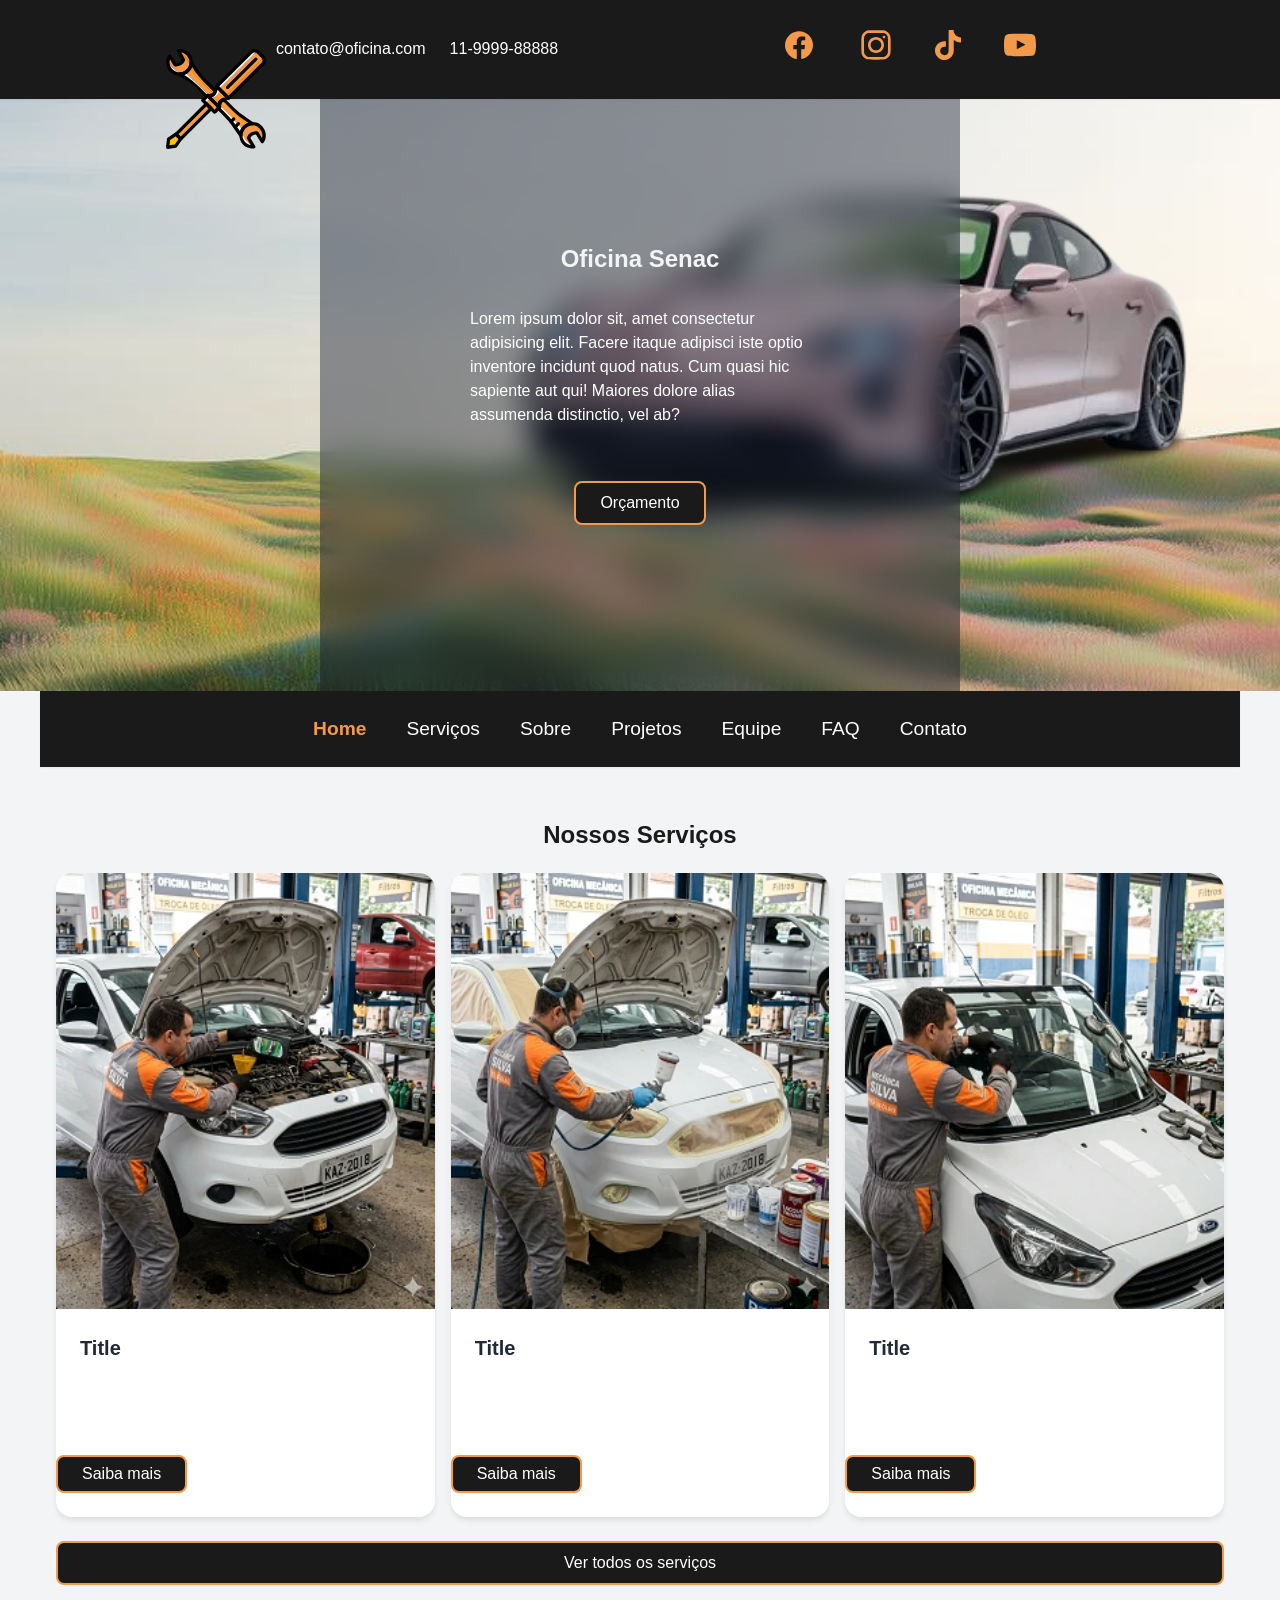
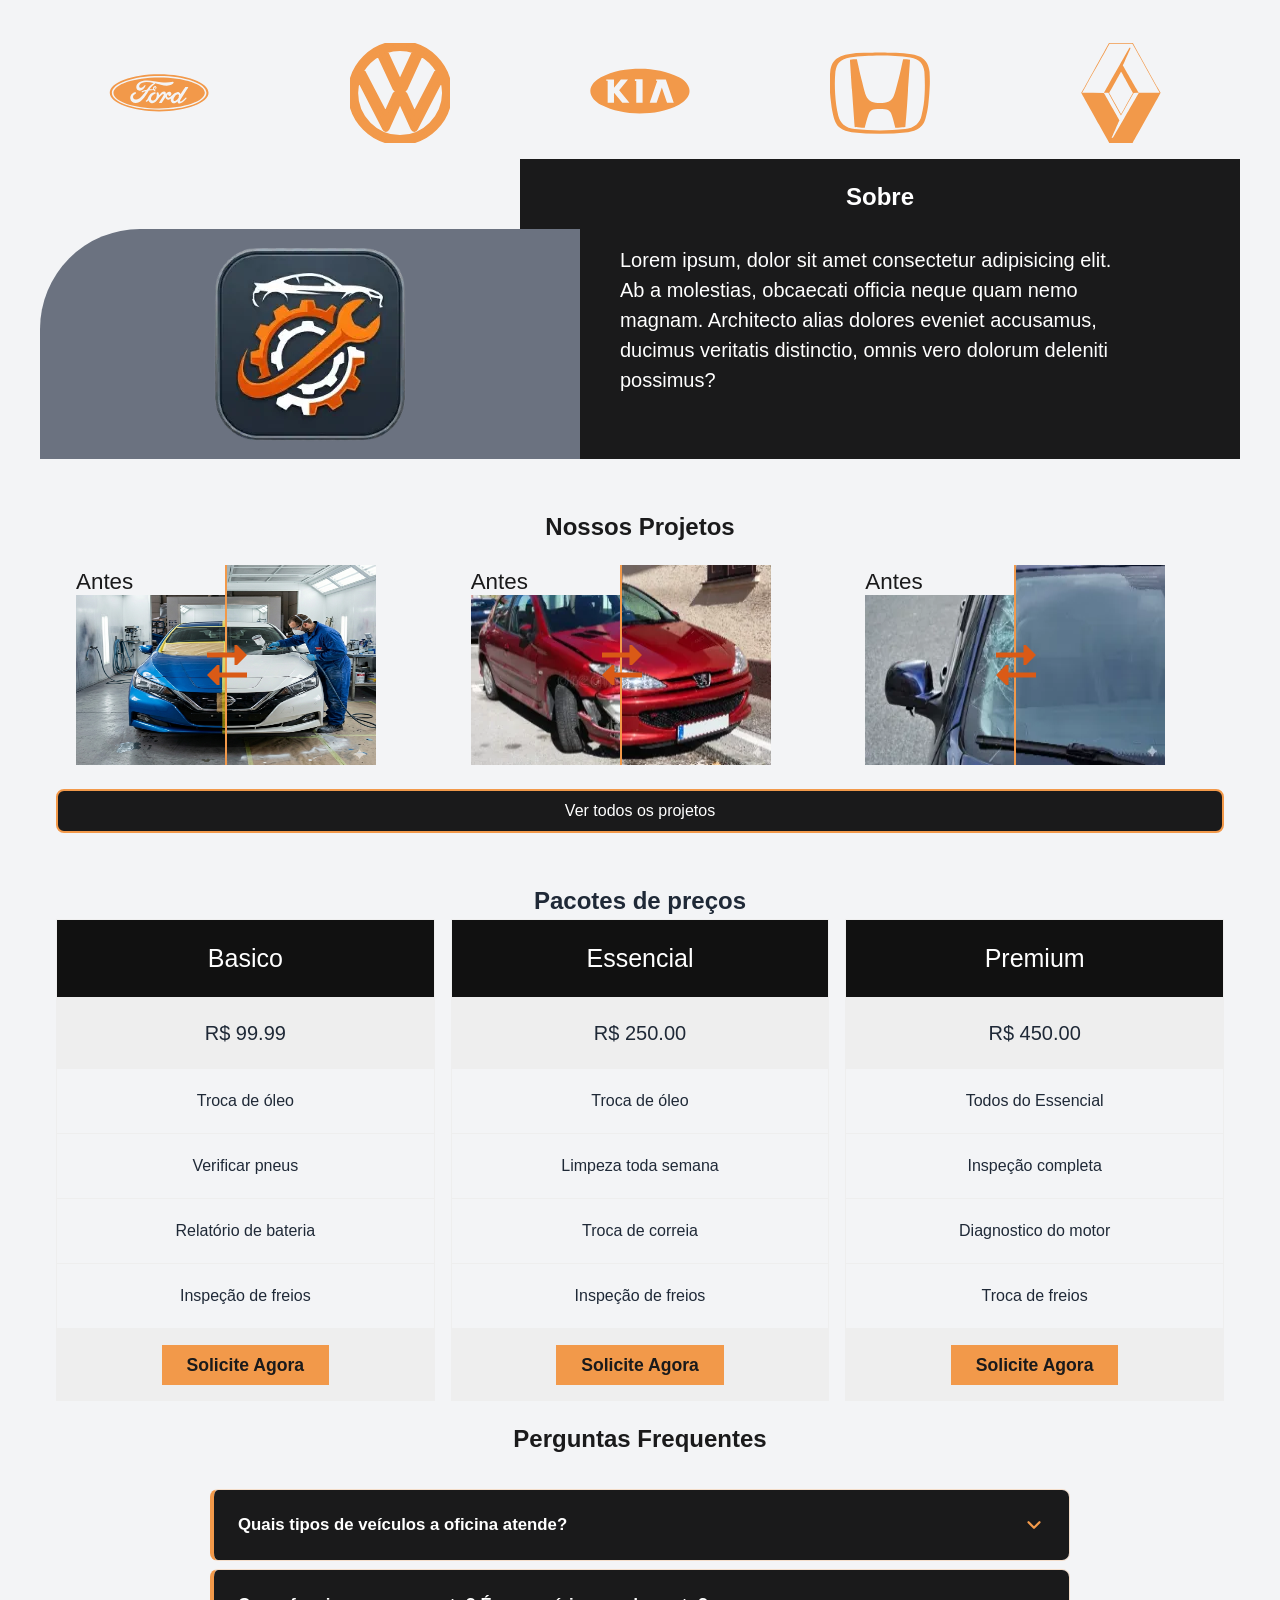
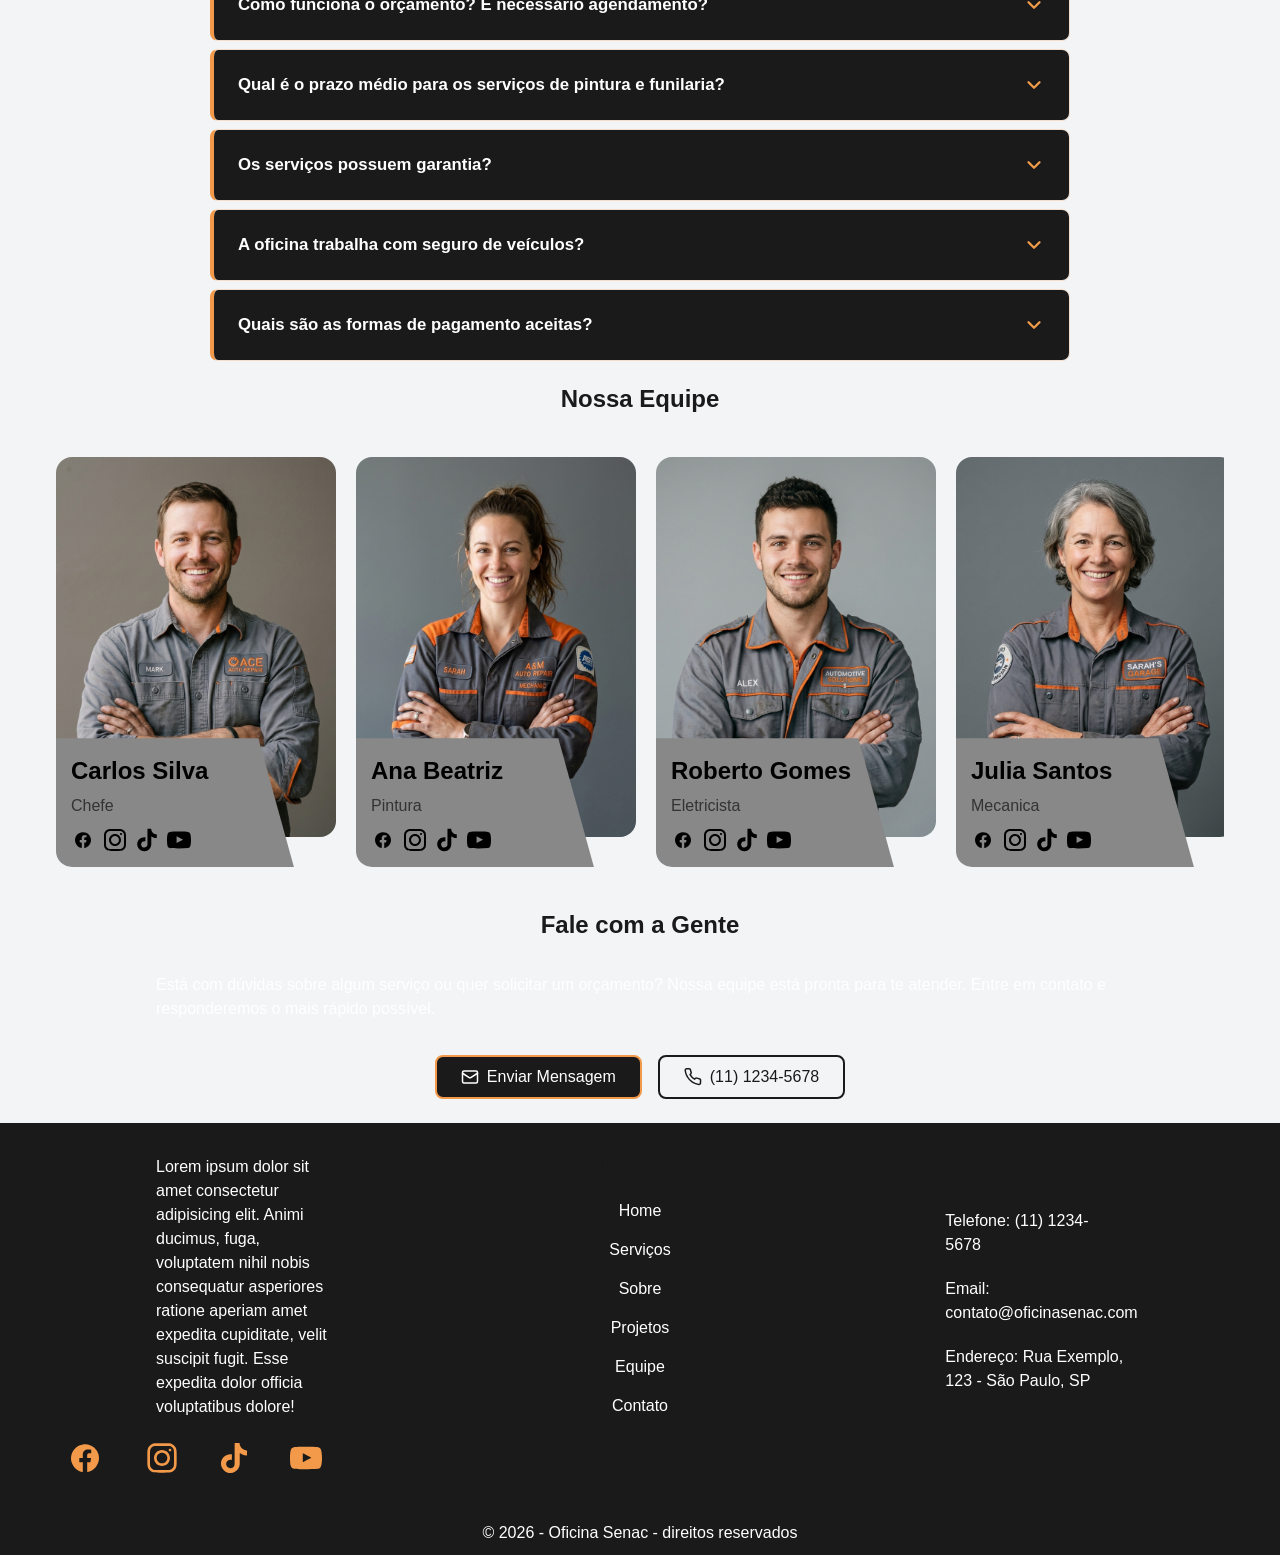
==== commit 4c2ac7d9: "feat: criação do envio do email via PHP" ====
--- a/index.html
+++ b/index.html
@@ -350,9 +350,26 @@
                 </div>
             </div>
         </section>
-        <section class="bem-container revelar" id="contato">
-
-        </section>
+
+         <section class="bem-container revelar" id="contato">
+        <div class="contato-cta">
+                <h2 class="bem-titulo-h2">Fale com a Gente</h2>
+                <p class="contato-cta__texto">Está com dúvidas sobre algum serviço ou quer solicitar um orçamento? Nossa equipe está pronta para te atender. Entre em contato e responderemos o mais rápido possível.</p>
+                <div style="display:flex; gap:16px; flex-wrap:wrap; justify-content:center;">
+                    <a href="contato.html" class="bem-btn bem-btn--primary">
+                        <!-- ícone de envelope -->
+                        <svg width="18" height="18" viewBox="0 0 24 24" fill="none" stroke="currentColor" stroke-width="2" stroke-linecap="round" stroke-linejoin="round"><rect width="20" height="16" x="2" y="4" rx="2"/><path d="m22 7-8.97 5.7a1.94 1.94 0 0 1-2.06 0L2 7"/></svg>
+                        Enviar Mensagem
+                    </a>
+                    <a href="tel:+551112345678" class="bem-btn bem-btn--outline">
+                        <!-- ícone de telefone -->
+                        <svg width="18" height="18" viewBox="0 0 24 24" fill="none" stroke="currentColor" stroke-width="2" stroke-linecap="round" stroke-linejoin="round"><path d="M22 16.92v3a2 2 0 0 1-2.18 2 19.79 19.79 0 0 1-8.63-3.07A19.5 19.5 0 0 1 4.69 12a19.79 19.79 0 0 1-3.07-8.67A2 2 0 0 1 3.77 1h3a2 2 0 0 1 2 1.72c.127.96.361 1.903.7 2.81a2 2 0 0 1-.45 2.11L8.09 8.91a16 16 0 0 0 6 6l.91-.91a2 2 0 0 1 2.11-.45c.907.339 1.85.573 2.81.7A2 2 0 0 1 22 16.92z"/></svg>
+                        (11) 1234-5678
+                    </a>
+                </div>
+            </div>
+        </section>
+
      </main>
      <footer id="footer-container">     
      </footer>
